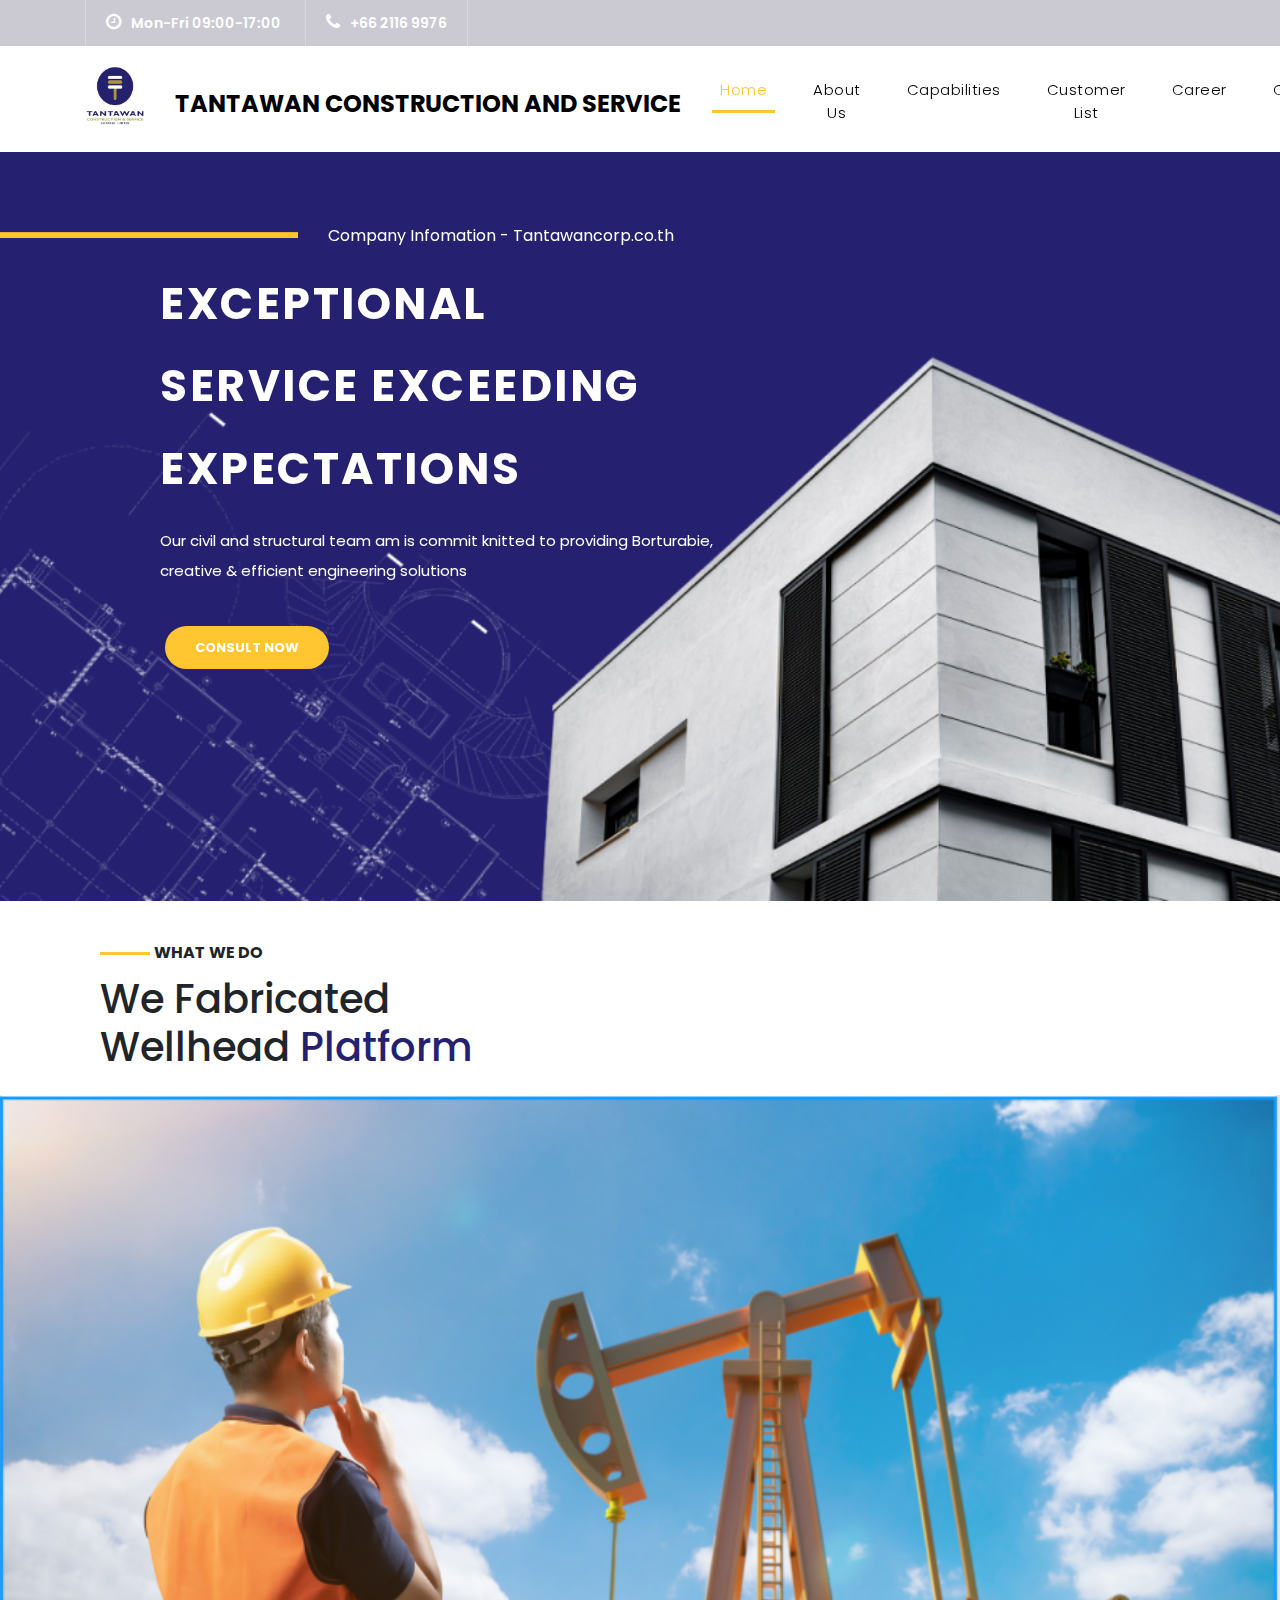
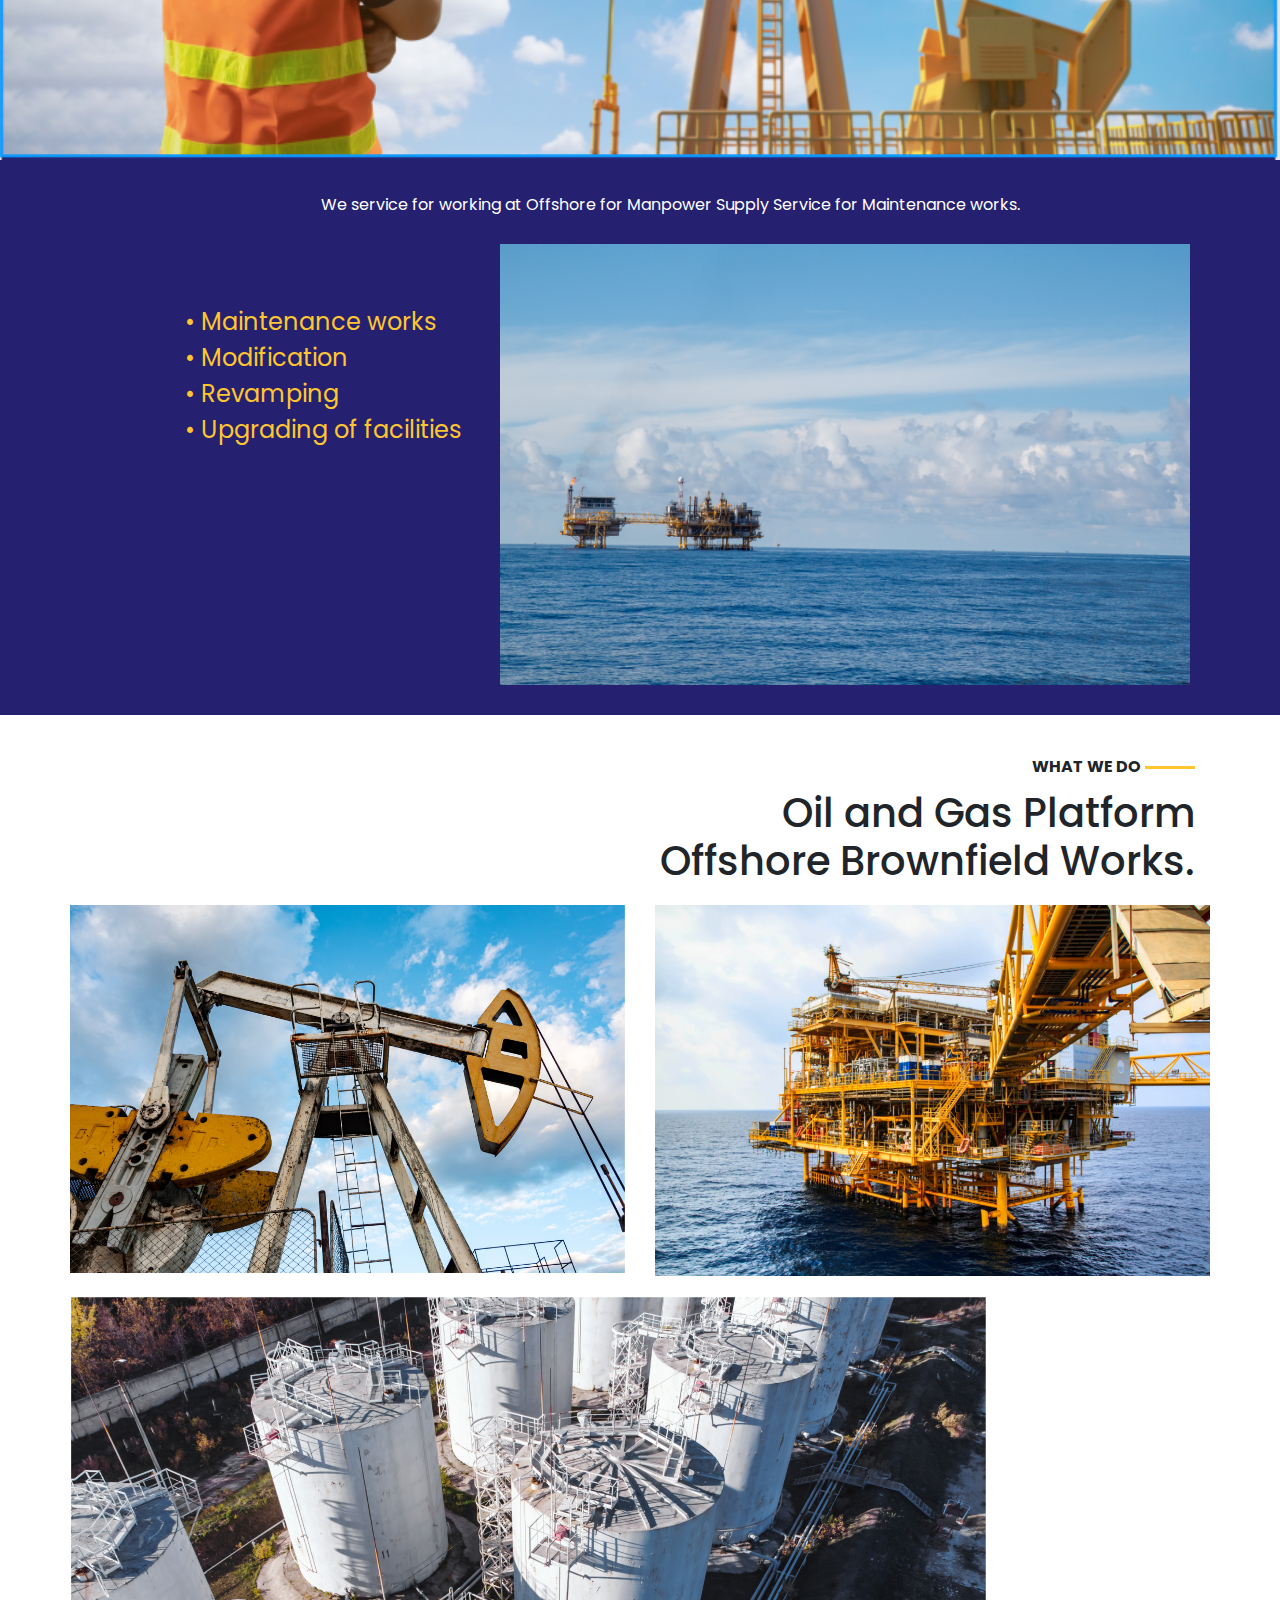
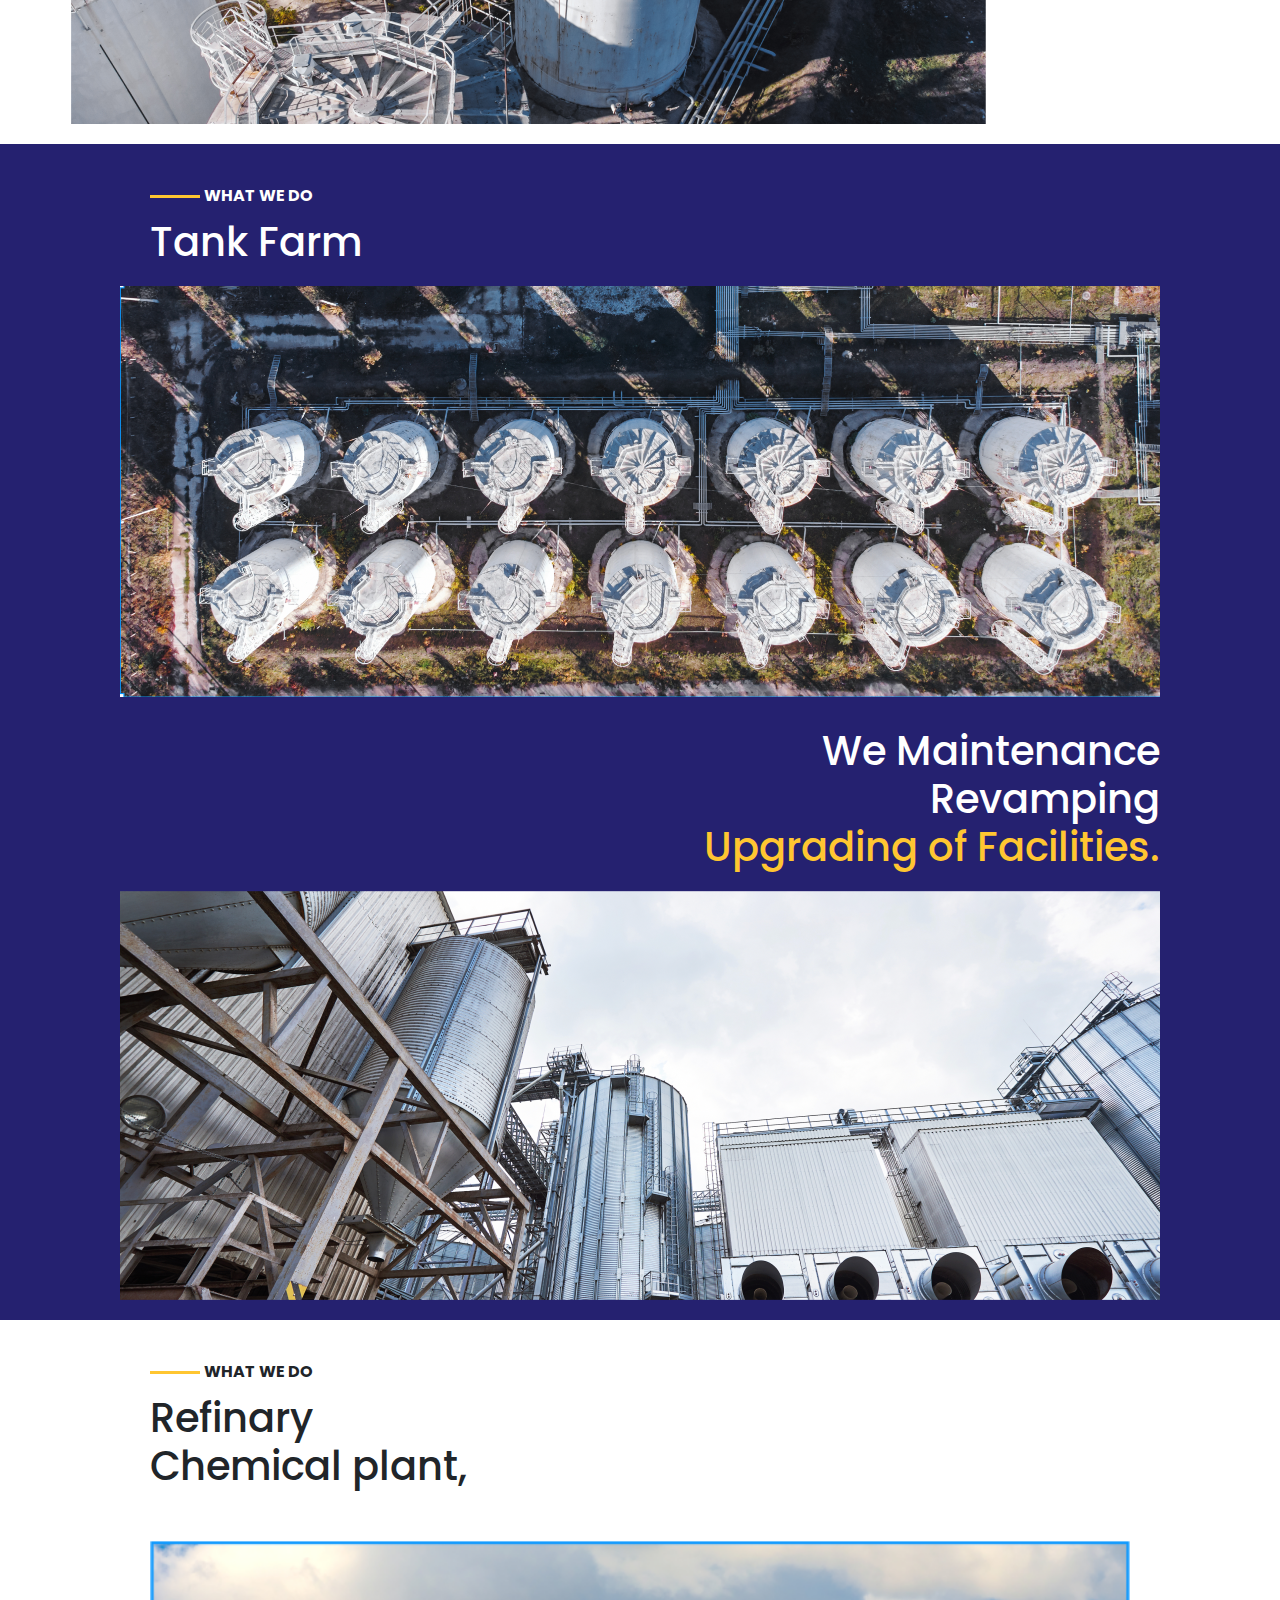
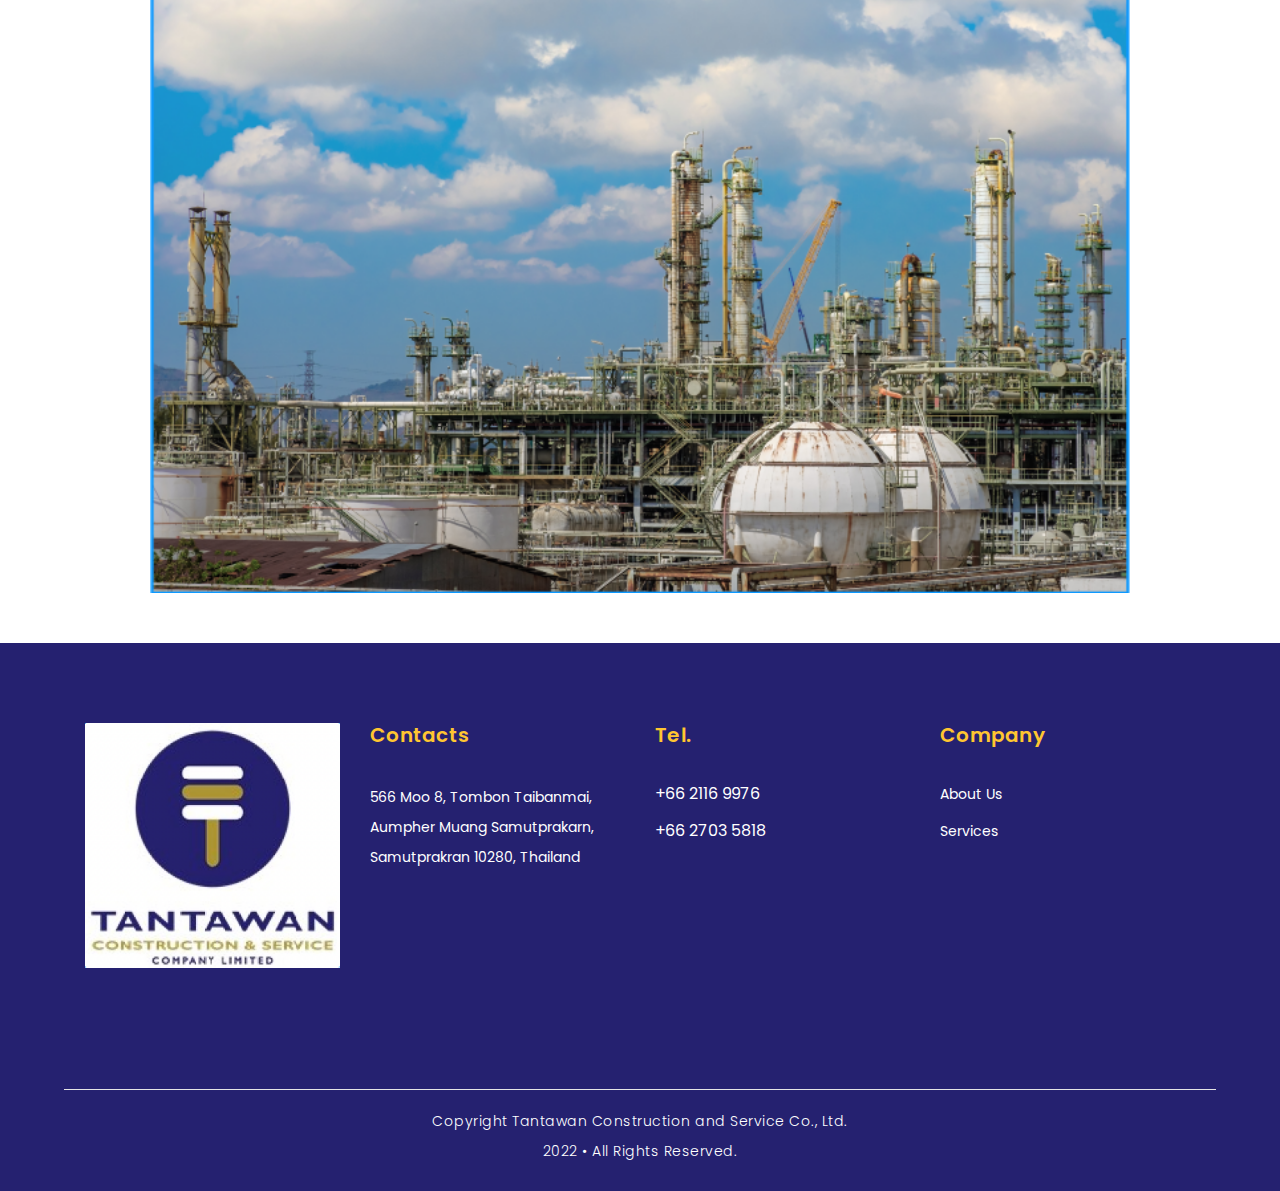
==== index.html @ fc8fdfb4 "edit logo style" ====
<!DOCTYPE html>
<html lang="en">

<head>

  <meta charset="utf-8">
  <meta name="viewport" content="width=device-width, initial-scale=1, shrink-to-fit=no">
  <meta name="description" content="">
  <meta name="author" content="TemplateMo">
  <link href="https://fonts.googleapis.com/css?family=Poppins:100,200,300,400,500,600,700,800,900&display=swap"
    rel="stylesheet">

  <title>Tantawan Construction and Service</title>

  <!-- Bootstrap core CSS -->
  <link href="vendor/bootstrap/css/bootstrap.min.css" rel="stylesheet">

  <!-- Additional CSS Files -->
  <link rel="stylesheet" href="assets/css/fontawesome.css">
  <link rel="stylesheet" href="assets/css/templatemo-finance-business.css">
  <link rel="stylesheet" href="assets/css/owl.css">
  <!--

Finance Business TemplateMo

https://templatemo.com/tm-545-finance-business

-->
</head>

<body>

  <!-- ***** Preloader Start ***** -->
  <div id="preloader">
    <div class="jumper">
      <div></div>
      <div></div>
      <div></div>
    </div>
  </div>
  <!-- ***** Preloader End ***** -->

  <!-- Header -->
  <div class="sub-header">
    <div class="container">
      <div class="row">
        <div class="col-md-8 col-xs-12">
          <ul class="left-info">
            <li><a href="#"><i class="fa fa-clock-o"></i>Mon-Fri 09:00-17:00</a></li>
            <li><a href="#"><i class="fa fa-phone"></i>+66 2116 9976</a></li>
          </ul>
        </div>
        <div class="col-md-4">
          <!-- <ul class="right-icons">
              <li><a href="#"><i class="fa fa-facebook"></i></a></li>
              <li><a href="#"><i class="fa fa-twitter"></i></a></li>
              <li><a href="#"><i class="fa fa-linkedin"></i></a></li>
              <li><a href="#"><i class="fa fa-behance"></i></a></li>
            </ul> -->
        </div>
      </div>
    </div>
  </div>

  <header class="" >
    <nav class="navbar navbar-expand-lg" style="background-color: #fff;">
      <div class="container" style="background-color: #fff;" >
        <a class="navbar-brand namehide" href="index.html" >
          <div >
            <h2>  <img src="assets/Pic/logoMenu.png" class="center-block" alt="" height="60px" width="60px" style="margin-right: 30px;margin-top: -20px;"><span class="namehide">Tantawan Construction and Service</span> </h2>
          </div> </a>
        <button class="navbar-toggler" type="button" data-toggle="collapse" data-target="#navbarResponsive"
          aria-controls="navbarResponsive" aria-expanded="false" aria-label="Toggle navigation">
          <span class="navbar-toggler-icon"></span>
        </button>
        <div class="collapse navbar-collapse" id="navbarResponsive" >
          <ul class="navbar-nav ml-auto">
            <li class="nav-item active">
              <a class="nav-link"  href="">Home
                <span class="sr-only">(current)</span>
              </a>
            </li>
            <li class="nav-item">
              <a class="nav-link" href="about.html">About Us</a>
            </li>
            <li class="nav-item">
              <a class="nav-link" href="Capabilities.html">Capabilities</a>
            </li>
            <li class="nav-item">
              <a class="nav-link" href="Customer List.html">Customer List</a>
            </li>
            <li class="nav-item">
              <a class="nav-link" href="Career.html">Career</a>
            </li>
            <li class="nav-item">
              <a class="nav-link" href="contact.html">Contact</a>
            </li>
          </ul>
        </div>
      </div>
    </nav>
  </header>

  <!-- Page Content -->
  <button onclick="topFunction()" id="myBtn" title="Go to top">Scroll Up</button>
  <!-- Banner Starts Here -->

  
  <div class="main-banner header-text addMargintop" id="top">
    <div class="Modern-Slider">
      <!-- Item -->
      <div class="item item-1">
        <div class="img-fill">
         <div class="row hrhide" style="margin-top: 170px;">
          
          <div class="col-md-3"> 
            <hr style="width:100%;height: 5px;background-color: #FFC631;">
            <!-- <img src="assets/Pic/dash.png">  -->
          </div>
          <div class="col-md-9" style="text-align: left;padding-top: 8px;">  <span style="color: #fff;text-align: left;">Company Infomation - Tantawancorp.co.th</span> </div>
          </div>
          <br>  
          <div class="text-content">
            
            <h4>Exceptional</h4>
            <h4>Service Exceeding</h4>
            <h4>Expectations</h4> 
            <p>Our civil and structural team am is commit knitted to providing Borturabie, creative & efficient
              engineering solutions</p>
            <a href="about.html" class="filled-button">CONSULT NOW</a>
          </div>
        </div>
      </div>
    </div>
  </div>
  <!-- Banner End Here -->
  <!-- start what we do1 -->
  <div class="row">
    <div class="container">
    <div class="col-md-12" style="text-align: left;padding-top: 40px; ">
      <img src="assets/Pic/dash.png" style="width: 50px;"> <span style="font-weight: bold;">WHAT WE DO</span>
    </div>
    <div class="col-md-12" style="padding-top: 10px;">
      <h1>We Fabricated</h1>
      <h1>Wellhead <span style="color:#252170;">Platform</span></h1>
    </div>
  </div>
  </div>
  
  <br>
  <div>
    <div>
      <img src="assets/Pic/Wellhead.png" alt="" style="width: 100%;">
    </div>
    <div class="row" style="background-color:#252170 ;" >
      <div class="container">
      <div class="col-md-12" style="margin:30px">
        <p style="color: #fff; font-size: medium; text-align: center;"> We service for working at Offshore for Manpower Supply Service for Maintenance works.</p>
        <br>
        <div class="row">
          <div class="col-md-4" style="padding-left: 70px; padding-top: 60px;">
            <ul class="menu-list" style="font-size:x-large; color: #FFC631;" >
              <li>• Maintenance works</li>
              <li>• Modification</li>
              <li>• Revamping</li>
              <li>• Upgrading of facilities</li>
            </ul>
          </div>
          <div class="col-md-8">
            <img src="assets/Pic/Wellhead2.png" style="width: 100%;padding-right: 20px;align-items: center;" alt="">
          </div>
        </div>
      </div>
      </div>  
    </div>
  </div>
  <!-- end what we do1 -->
  <!-- start what we do2 -->
  <div class="container">
  <div class="row">
    <div class="col-md-12" style="text-align: right;padding-top: 40px;">
      <span style="font-weight: bold;">WHAT WE DO</span> <img src="assets/Pic/dash.png" style="width: 50px;">
    </div>
    <div class="col-md-12" style="text-align: right;padding-top: 10px;">
      <h1>Oil and Gas Platform</h1>
      <h1>Offshore Brownfield Works.</h1>
    </div>
  </div>
<div class="row" >
 <div class="row" style="margin-top: 20px;" >
  <div class="col-md-6" >
    <img src="assets/Pic/offshore03.png" style="width: 100%;">
  </div>
  <div class="col-md-6">
    <img src="assets/Pic/offshore02.png" style="width: 100%;">
  </div>
 </div>
<div class="row"  style="margin-top:20px; margin-bottom: 20px;">
  <div class="col-md-12">
    <img src="assets/Pic/Offshore.png" style="width: 100%;">
  </div>
</div>
</div>
</div>
<!-- End what we do2 -->
<!-- start what we do3 -->
<div class="row" style="background-color:#252170 ;" >
<div class="container" style="background-color: #252170;width: 100%;">
  <div class="row" style="margin-left: 50px;">
    <div class="col-md-12" style="text-align: left;padding-top: 40px; ">
      <img src="assets/Pic/dash.png" style="width: 50px;"> <span style="font-weight: bold;color: #fff;">WHAT WE DO</span> 
    </div>
    <div class="col-md-12" style="padding-top: 10px;">
      <h1 style="color:#fff ;">Tank Farm</h1>
    </div>
  </div>
  <div class="row" style="margin:20px;">
    <div class="col-md-12" >
      <img src="assets/Pic/Tank02.png" style="width: 100%;">
    </div>  
   </div>
  <div class="col-md-12" style="text-align: right;padding-top: 10px;margin-left: -20px;">
    <h1 style="color: #fff;">We Maintenance</h1>
    <h1 style="color: #fff;">Revamping</h1>
    <h1 style="color: #FFC631;">Upgrading of Facilities.</h1>
  </div>
  <div class="row" style="margin:20px;">
    <div class="col-md-12" >
      <img src="assets/Pic/Tank.png" style="width: 100%;">

    </div>
   </div>
</div>
</div>
<!-- end what we do3 -->
<div class="container">
<div class="row" style="margin-left: 50px;">
  <div class="col-md-12" style="text-align: left;padding-top: 40px; ">
    <img src="assets/Pic/dash.png" style="width: 50px;"> <span style="font-weight: bold;">WHAT WE DO</span>
  </div>

  <div class="col-md-12" style="padding-top: 10px;">
    <h1>Refinary</h1>
    <h1>Chemical plant,</h1>
  </div>
</div>
<div class="row" style="margin: 50px;">
  <div class="col-md-12">
    <img src="assets/Pic/Refinary.png" alt="" style="width: 100%;">
  </div>
</div>
</div>
<!-- end what we do4 -->


  <!-- Footer Starts Here -->
  <footer>
    <div class="container">
      <div class="row">
        <div class="col-md-3 footer-item"  >
          <img class="Logosmall LogoBig" src="assets/Pic/Logo.png">
       </div>
        <div class="col-md-3 footer-item">
          <h4 style="color:#FFC631;">Contacts</h4>
          <p>566 Moo 8, Tombon Taibanmai,
            Aumpher Muang Samutprakarn,
            Samutprakran 10280, Thailand</p>

        </div>
        <div class="col-md-3 footer-item">
          <h4 style="color:#FFC631;">Tel.</h4>
          <ul class="menu-list">
            <li>+66 2116 9976</li>
            <li>+66 2703 5818</li>
          </ul>
        </div>
        <div class="col-md-3 footer-item">
          <h4 style="color:#FFC631;">Company</h4>
          <ul class="menu-list">
            <li><a href="about.html">About Us</a></li>
            <li><a href="Capabilities.html">Services</a></li>
          </ul>



        </div>
      </div>
    </div>
  </footer>
  <div class="sub-footer">
    <hr size="1" width="90%" color="#FFFFFF">
    <div class="container">
      <div class="row">
        <div class="col-md-12">


          <p>Copyright Tantawan Construction and Service Co., Ltd.</p>
          <p>2022 • All Rights Reserved. </p>

        </div>
      </div>
    </div>
  </div>

  <!-- Bootstrap core JavaScript -->
  <script src="vendor/jquery/jquery.min.js"></script>
  <script src="vendor/bootstrap/js/bootstrap.bundle.min.js"></script>

  <!-- Additional Scripts -->
  <script src="assets/js/custom.js"></script>
  <script src="assets/js/owl.js"></script>
  <script src="assets/js/slick.js"></script>
  <script src="assets/js/accordions.js"></script>

  <script language="text/Javascript">
    cleared[0] = cleared[1] = cleared[2] = 0; //set a cleared flag for each field
    function clearField(t) {                   //declaring the array outside of the
      if (!cleared[t.id]) {                      // function makes it static and global
        cleared[t.id] = 1;  // you could use true and false, but that's more typing
        t.value = '';         // with more chance of typos
        t.style.color = '#fff';
      }
    }
  </script>
<script>
  //Get the button
  var mybutton = document.getElementById("myBtn");
  
  // When the user scrolls down 20px from the top of the document, show the button
  window.onscroll = function() {scrollFunction()};
  
  function scrollFunction() {
    if (document.body.scrollTop > 20 || document.documentElement.scrollTop > 20) {
      mybutton.style.display = "block";
    } else {
      mybutton.style.display = "none";
    }
  }
  
  // When the user clicks on the button, scroll to the top of the document
  function topFunction() {
    document.body.scrollTop = 0;
    document.documentElement.scrollTop = 0;
  }
  </script>
</body>

</html>
---- assets/css/templatemo-finance-business.css ----
/* 

TemplateMo - Finance Business

https://templatemo.com/tm-545-finance-business

*/

body {
  font-family: 'Poppins', sans-serif;
  overflow-x: hidden;
  text-rendering: optimizeLegibility;
  -webkit-font-smoothing: antialiased;
  -moz-osx-font-smoothing: grayscale;
}
p {
	margin-bottom: 0px;
	font-size: 14px;
	color: #666666;
	line-height: 30px;
}
a {
	text-decoration: none!important;
}
ul {
	padding: 0;
	margin: 0;
	list-style: none;
}

h1,h2,h3,h4,h5,h6 {
	margin: 0px;
}

a.filled-button {
	background-color: #FFC631;
	color: #fff;
	font-size: 13px;
	text-transform: uppercase;
	font-weight: 700;
	padding: 12px 30px;
	border-radius: 30px;
	display: inline-block;
	transition: all 0.3s;
}

a.filled-button:hover {
	background-color: #fff;
	color: #FFC631;
}

a.border-button {
	background-color: transparent;
	color: #fff;
	border: 2px solid #fff;
	font-size: 13px;
	text-transform: uppercase;
	font-weight: 700;
	padding: 10px 28px;
	border-radius: 30px;
	display: inline-block;
	transition: all 0.3s;
}

a.border-button:hover {
	background-color: #fff;
	color: #FFC631;
}

.section-heading {
	text-align: center;
	margin-bottom: 80px;
}

.section-heading h2 {
	font-size: 36px;
	font-weight: 600;
	color: #1e1e1e;
}

.section-heading em {
	font-style: normal;
	color: #FFC631;
}

.section-heading span {
	display: block;
	margin-top: 15px;
	text-transform: uppercase;
	font-size: 15px;
	color: #666;
	letter-spacing: 1px;
}

#preloader {
  overflow: hidden;
  background: #FFC631;
  left: 0;
  right: 0;
  top: 0;
  bottom: 0;
  position: fixed;
  z-index: 9999999;
  color: #fff;
}

#preloader .jumper {
  left: 0;
  top: 0;
  right: 0;
  bottom: 0;
  display: block;
  position: absolute;
  margin: auto;
  width: 50px;
  height: 50px;
}

#preloader .jumper > div {
  background-color: #fff;
  width: 10px;
  height: 10px;
  border-radius: 100%;
  -webkit-animation-fill-mode: both;
  animation-fill-mode: both;
  position: absolute;
  opacity: 0;
  width: 50px;
  height: 50px;
  -webkit-animation: jumper 1s 0s linear infinite;
  animation: jumper 1s 0s linear infinite;
}

#preloader .jumper > div:nth-child(2) {
  -webkit-animation-delay: 0.33333s;
  animation-delay: 0.33333s;
}

#preloader .jumper > div:nth-child(3) {
  -webkit-animation-delay: 0.66666s;
  animation-delay: 0.66666s;
}

@-webkit-keyframes jumper {
  0% {
    opacity: 0;
    -webkit-transform: scale(0);
    transform: scale(0);
  }
  5% {
    opacity: 1;
  }
  100% {
    -webkit-transform: scale(1);
    transform: scale(1);
    opacity: 0;
  }
}

@keyframes jumper {
  0% {
    opacity: 0;
    -webkit-transform: scale(0);
    transform: scale(0);
  }
  5% {
    opacity: 1;
  }
  100% {
    opacity: 0;
  }
}

/* Sub Header Style */

.sub-header {
	background-color: #CBCAD2;
	height: 46px;
	line-height: 46px;
}

.sub-header ul li {
	display: inline-block;
}

.sub-header ul.left-info li {
	border-left: 1px solid rgba(250,250,250,0.3);
	padding: 0px 20px;
}

.sub-header ul.left-info li:last-child {
	border-right: 1px solid rgba(250,250,250,0.3);
}

.sub-header ul.left-info li i {
	margin-right: 10px;
	font-size: 18px;
}

.sub-header ul.left-info li a {
	color: #fff;
	font-size: 14px;
	font-weight: 600;
}

.sub-header ul.right-icons {
	float: right;
}

.sub-header ul.right-icons li {
	margin-right: -4px;
	width: 46px;
	display: inline-block;
	text-align: center;
	border-right: 1px solid rgba(250,250,250,0.3);
}

.sub-header ul.right-icons li:first-child {
	border-left: 1px solid rgba(250,250,250,0.3);
}

.sub-header ul.right-icons li a {
	color: #fff;
	transition: all 0.3s;
}

.sub-header ul.right-icons li a:hover {
	opacity: 0.75;
}

/* Item */

.inputclass{
	width: 100%;height: 40px;background-color: lightgray;border-radius: 10px;
}
.inputclassArea{
	width: 100%;height: 300px;background-color: lightgray;border-radius: 10px;
}

/* Header Style */
header {
	position: absolute;
	z-index: 99999;
	width: 100%;
	background-color: transparent!important;
	height: 80px;
	-webkit-transition: all 0.3s ease-in-out 0s;
    -moz-transition: all 0.3s ease-in-out 0s;
    -o-transition: all 0.3s ease-in-out 0s;
    transition: all 0.3s ease-in-out 0s;
}
header .navbar {
	padding: 20px 0px;
}
.background-header .navbar {
	padding: 10px 0px;
}
.background-header {
	top: 0;
	position: fixed;
	background-color: #fff!important;
	box-shadow: 0px 1px 10px rgba(0,0,0,0.1);
}
.background-header .navbar-brand h2 {
	color: #FFC631!important;
}
.background-header .navbar-nav a.nav-link {
	color: #1e1e1e!important;
}
.background-header .navbar-nav .nav-link:hover,
.background-header .navbar-nav .active>.nav-link,
.background-header .navbar-nav .nav-link.current,
.background-header .navbar-nav .nav-link.show,
.background-header .navbar-nav .show>.nav-link {
	color: #FFC631!important;
}
.navbar .navbar-brand {
	float: 	left;
	margin-top: 12px;
	outline: none;
}
.navbar .navbar-brand h2 {
	color: #000;
	text-transform: uppercase;
	font-size: 24px;
	font-weight: 700;
	-webkit-transition: all .3s ease 0s;
    -moz-transition: all .3s ease 0s;
    -o-transition: all .3s ease 0s;
    transition: all .3s ease 0s;
}
.navbar .navbar-brand h2 em {
	font-style: normal;
	font-size: 16px;
}
#navbarResponsive {
	z-index: 999;
}
.navbar-collapse {
	text-align: center;
}
.navbar .navbar-nav .nav-item {
	margin: 0px 15px;
}
.navbar .navbar-nav a.nav-link {
	text-transform: capitalize;
	font-size: 15px;
	font-weight: 300;
	letter-spacing: 0.5px;
	color: #000;
	transition: all 0.5s;
	margin-top: 5px;
}
.navbar .navbar-nav .nav-link:hover,
.navbar .navbar-nav .active>.nav-link,
.navbar .navbar-nav .nav-link.current,
.navbar .navbar-nav .nav-link.show,
.navbar .navbar-nav .show>.nav-link {
	color: #FFC631;
	border-bottom: 3px solid #FFC631;
}
.navbar .navbar-toggler-icon {
	background-image: none;
}
.navbar .navbar-toggler {
	border-color: #fff;
	background-color: #CBCAD2;	
	height: 36px;
	outline: none;
	border-radius: 0px;
	position: absolute;
	right: 30px;
	top: 20px;
}
.navbar .navbar-toggler-icon:after {
	content: '\f0c9';
	color: #000;
	font-size: 18px;
	line-height: 26px;
	font-family: 'FontAwesome';
}



/* Banner Style */

.img-fill{
  width: 100%;
  display: block;
  overflow: hidden;
  position: relative;
  text-align: center
}

.img-fill img {
  min-height: 100%;
  min-width: 100%;
  position: relative;
  display: inline-block;
  max-width: none;
}

*,
*:before,
*:after {
  -webkit-box-sizing: border-box;
  box-sizing: border-box;
  -webkit-font-smoothing: antialiased;
  -moz-osx-font-smoothing: grayscale;
}

.Grid1k {
  padding: 0 15px;
  max-width: 1200px;
  margin: auto;
}

.blocks-box,
.slick-slider {
  margin: 0;
  padding: 0!important;
}

.slick-slide {
  float: left;
  padding: 0;
}

.Modern-Slider .item .img-fill {
	background-size: cover;
	background-position: center center;
	background-repeat: no-repeat;
	height:95vh;
}

.Modern-Slider .item-1 .img-fill {
	background-image: url(../Pic/Exceptional.png);
}


.Modern-Slider .item-2 .img-fill {
	background-image: url(../images/slide_02.jpg);
}

.Modern-Slider .item-3 .img-fill {
	background-image: url(../images/slide_03.jpg);
}

.Modern-Slider .NextArrow{
  position:absolute;
  top:50%;
  right:30px;
  border:0 none;
  background-color: transparent;
  text-align:center;
  font-size: 36px;
  font-family: 'FontAwesome';
  color:#FFF;
  z-index:5;
  outline: none;
  cursor: pointer;
}

.Modern-Slider .NextArrow:before{
  content:'\f105';
}

.Modern-Slider .PrevArrow {
  position:absolute;
  top:50%;
  left:30px;
  border:0 none;
  background-color: transparent;
  text-align:center;
  font-size: 36px;
  font-family: 'FontAwesome';
  color:#FFF;
  z-index:5;
  outline: none;
  cursor: pointer;
}

.Modern-Slider .PrevArrow:before{
  content:'\f104';
}

ul.slick-dots {
  display: none!important;
}

.Modern-Slider .text-content {
	text-align: left;
  	width: 75%;
  	position: absolute;
  	top: 50%;
  	left: 50%;
  	transform: translate(-50%, -50%);
}

.Modern-Slider .item h6 {
  margin-bottom: 15px;
  font-size: 22px;
  text-transform: uppercase;
  font-weight: 700;
  letter-spacing: 1px;
  color:#FFC631;
  animation:fadeOutRight 1s both;
}

.Modern-Slider .item h4 {
  margin-bottom: 30px;
  text-transform: uppercase;
  font-size: 44px;
  font-weight: 700;
  letter-spacing: 2.5px;
  color:#FFF;
  overflow:hidden;
  animation:fadeOutLeft 1s both;
}

.Modern-Slider .item p {
	max-width: 570px;
	color: #fff;
	font-size: 15px;
	font-weight: 400;
	line-height: 30px;
	margin-bottom: 40px;
}

.Modern-Slider .item a {
  margin: 0 5px;
}

.Modern-Slider .item.slick-active h6{
  animation:fadeInDown 1s both 1s;
}

.Modern-Slider .item.slick-active h4{
  animation:fadeInLeft 1s both 1.5s;
}

.Modern-Slider .item.slick-active{
  animation:Slick-FastSwipeIn 1s both;
}

.Modern-Slider .buttons {
  position: relative;
}

.Modern-Slider {background:#000;}


/* ==== Slick Slider Css Ruls === */
.slick-slider{position:relative;display:block;-webkit-user-select:none;-moz-user-select:none;-ms-user-select:none;user-select:none;-webkit-touch-callout:none;-khtml-user-select:none;-ms-touch-action:pan-y;touch-action:pan-y;-webkit-tap-highlight-color:transparent}
.slick-list{position:relative;display:block;overflow:hidden;margin:0;padding:0}
.slick-list:focus{outline:none}.slick-list.dragging{cursor:hand}
.slick-slider .slick-track,.slick-slider .slick-list{-webkit-transform:translate3d(0,0,0);-ms-transform:translate3d(0,0,0);transform:translate3d(0,0,0)}
.slick-track{position:relative;top:0;left:0;display:block}
.slick-track:before,.slick-track:after{display:table;content:''}.slick-track:after{clear:both}
.slick-loading .slick-track{visibility:hidden}
.slick-slide{display:none;float:left /* If RTL Make This Right */ ;height:100%;min-height:1px}
.slick-slide.dragging img{pointer-events:none}
.slick-initialized .slick-slide{display:block}
.slick-loading .slick-slide{visibility:hidden}
.slick-vertical .slick-slide{display:block;height:auto;border:1px solid transparent}




/* Request Form */

.request-form {
	background-color: #FFC631;
	padding: 40px 0px;
	color: #fff;
}

.request-form h4 {
	font-size: 22px;
	font-weight: 600;
}

.request-form span {
	font-size: 15px;
	font-weight: 400;
	display: inline-block;
	margin-top: 10px;
}

.request-form a.border-button {
	margin-top: 12px;
	float: right;
}




/* Services */

.services {
	margin-top: 140px;
}

.service-item img {
	width: 100%;
	overflow: hidden;
}

.service-item .down-content {
	background-color: #f7f7f7;
	padding: 30px;
}

.service-item .down-content h4 {
	font-size: 20px;
	font-weight: 700;
	letter-spacing: 0.25px;
	margin-bottom: 15px;
}

.service-item .down-content p {
	margin-bottom: 20px;
}



/* Fun Facts */

.fun-facts {
	margin-top: 140px;
	background-image: url(../images/fun-facts-bg.jpg);
	background-position: center center;
	background-repeat: no-repeat;
	background-size: cover;
	background-attachment: fixed;
	padding: 140px 0px;
	color: #fff;
}

.fun-facts span {
	text-transform: uppercase;
	font-size: 15px;
	color: #fff;
	letter-spacing: 1px;
	margin-bottom: 10px;
	display: block;
}

.fun-facts h2 {
	font-size: 36px;
	font-weight: 600;
	margin-bottom: 35px;
}

.fun-facts em {
	font-style: normal;
	color: #FFC631;
}

.fun-facts p {
	color: #fff;
	margin-bottom: 40px;
}

.fun-facts .left-content {
	margin-right: 45px;
}

.count-area-content {
	text-align: center;
	background-color: rgba(250,250,250,0.1);
	padding: 25px 30px 35px 30px;
	margin: 15px 0px;
}

.count-digit {
    margin: 5px 0px;
    color: #FFC631;
    font-weight: 700;
    font-size: 36px;
}
.count-title {
    font-size: 20px;
    font-weight: 600;
    color: #fff;
    letter-spacing: 0.5px;
}



/* More Info */

.more-info {
	margin-top: 140px;
}

.more-info .left-image img {
	width: 100%;
	overflow: hidden;
}

.more-info .more-info-content {
	background-color: #f7f7f7;
}

.about-info .more-info-content {
	background-color: transparent;
}

.about-info .right-content {
	padding: 0px!important;
	margin-right: 30px;
}

.more-info .right-content {
	padding: 45px 45px 45px 30px;
}

.more-info .right-content span {
	text-transform: uppercase;
	font-size: 15px;
	color: #666;
	letter-spacing: 1px;
	margin-bottom: 10px;
	display: block;
}

.more-info .right-content h2 {
	font-size: 36px;
	font-weight: 600;
	margin-bottom: 35px;
}

.more-info .right-content em {
	font-style: normal;
	color: #FFC631;
}

.more-info .right-content p {
	margin-bottom: 30px;
}


/* Testimonials Style */

.about-testimonials {
	margin-top: 0px!important;
}

.testimonials {
	margin-top: 140px;
	background-color: #f7f7f7;
	padding: 140px 0px;
}
.testimonial-item .inner-content {
	text-align: center;
	background-color: #fff;	
	padding: 30px;
	border-radius: 5px;
}
.testimonial-item p {
	font-size: 14px;
	font-weight: 400;
}
.testimonial-item h4 {
	font-size: 19px;
	font-weight: 700;
	color: #1e1e1e;
	letter-spacing: 0.5px;
	margin-bottom: 0px;
}
.testimonial-item span {
	display: inline-block;
	margin-top: 8px;
	font-weight: 600;
	font-size: 14px;
	color: #FFC631;
}
.testimonial-item img {
	max-width: 60px;
	border-radius: 50%;
	margin: 25px auto 0px auto;
}




/* Call Back Style */

.callback-services {
	border-top: 1px solid #eee;
	padding-top: 140px;
}

.contact-us {
	background-color: #f7f7f7;
	padding: 140px 0px;
}

.contact-us .contact-form {
	background-color: transparent!important;
	padding: 0!important;
}

.callback-form {
	margin-top: 140px;
}

.callback-form .contact-form {
	background-color: #FFC631;
	padding: 60px;
	border-radius: 5px;
	text-align: center;
}

.callback-form .contact-form input {
	border-radius: 20px;
	height: 40px;
	line-height: 40px;
	display: inline-block;
	padding: 0px 15px;
	color: #6a6a6a;
	font-size: 13px;
	text-transform: none;
	box-shadow: none;
	border: none;
	margin-bottom: 35px;
}

.callback-form .contact-form input:focus {
	outline: none;
	box-shadow: none;
	border: none;
}

.callback-form .contact-form textarea {
	border-radius: 20px;
	height: 120px;
	max-height: 200px;
	min-height: 120px;
	display: inline-block;
	padding: 15px;
	color: #6a6a6a;
	font-size: 13px;
	text-transform: none;
	box-shadow: none;
	border: none;
	margin-bottom: 35px;
}

.callback-form .contact-form textarea:focus {
	outline: none;
	box-shadow: none;
	border: none;
}

.callback-form .contact-form ::-webkit-input-placeholder { /* Edge */
  color: #aaa;
}
.callback-form .contact-form :-ms-input-placeholder { /* Internet Explorer 10-11 */
  color: #aaa;
}
.callback-form .contact-form ::placeholder {
  color: #aaa;
}

.callback-form .contact-form button.border-button {
	background-color: transparent;
	color: #fff;
	border: 2px solid #fff;
	font-size: 13px;
	text-transform: uppercase;
	font-weight: 700;
	padding: 10px 28px;
	border-radius: 30px;
	display: inline-block;
	transition: all 0.3s;
	outline: none;
	box-shadow: none;
	text-shadow: none;
	cursor: pointer;
}

.callback-form .contact-form button.border-button:hover {
	background-color: #fff;
	color: #FFC631;
}

.contact-us .contact-form button.filled-button {
	background-color: #FFC631;
	color: #fff;
	border: none;
	font-size: 13px;
	text-transform: uppercase;
	font-weight: 700;
	padding: 12px 30px;
	border-radius: 30px;
	display: inline-block;
	transition: all 0.3s;
	outline: none;
	box-shadow: none;
	text-shadow: none;
	cursor: pointer;
}

.contact-us .contact-form button.filled-button:hover {
	background-color: #fff;
	color: #FFC631;
}



/* Partners Style */

.contact-partners {
	margin-top: -8px!important;
}

.partners {
	margin-top: 140px;
	background-color: #f7f7f7;
	padding: 60px 0px;
}

.partners .owl-item {
	text-align: center;
	cursor: pointer;
}

.partners .partner-item img {
	max-width: 156px;
	margin: auto;
}



/* Footer Style */

footer {
	background-color: #252170;
	padding: 80px 0px;
	color: #fff;
}

footer h4 {
	color: #fff;
	font-size: 20px;
	font-weight: 600;
	letter-spacing: 0.25px;
	margin-bottom: 35px;
}
footer p {
	color: #fff;
}

footer ul.social-icons {
	margin-top: 25px;
}

footer ul.social-icons li {
	display: inline-block;
	margin-right: 5px;
}

footer ul.social-icons li:last-child {
	margin-right: 0px;
}

footer ul.social-icons li a {
	width: 34px;
	height: 34px;
	display: inline-block;
	line-height: 34px;
	text-align: center;
	background-color: #fff;
	color: #232323;
	border-radius: 50%;
	transition: all 0.3s;
}

footer ul.social-icons li a:hover {
	background-color: #FFC631;
}

footer ul.menu-list li {
	margin-bottom: 13px;
}

footer ul.menu-list li:last-child {
	margin-bottom: 0px;
}

footer ul.menu-list li a {
	font-size: 14px;
	color: #fff;
	transition: all 0.3s;
}

footer ul.menu-list li a:hover {
	color: #FFC631;
}

footer .contact-form input {
	border-radius: 20px;
	height: 40px;
	line-height: 40px;
	display: inline-block;
	padding: 0px 15px;
	color: #aaa!important;
	background-color: #343434;
	font-size: 13px;
	text-transform: none;
	box-shadow: none;
	border: none;
	margin-bottom: 15px;
}

footer .contact-form input:focus {
	outline: none;
	box-shadow: none;
	border: none;
	background-color: #343434;
}

footer .contact-form textarea {
	border-radius: 20px;
	height: 120px;
	max-height: 200px;
	min-height: 120px;
	display: inline-block;
	padding: 15px;
	color: #aaa!important;
	background-color: #343434;
	font-size: 13px;
	text-transform: none;
	box-shadow: none;
	border: none;
	margin-bottom: 15px;
}

footer .contact-form textarea:focus {
	outline: none;
	box-shadow: none;
	border: none;
	background-color: #343434;
}

footer .contact-form ::-webkit-input-placeholder { /* Edge */
  color: #aaa;
}
footer .contact-form :-ms-input-placeholder { /* Internet Explorer 10-11 */
  color: #aaa;
}
footer .contact-form ::placeholder {
  color: #aaa;
}

footer .contact-form button.filled-button {
	background-color: transparent;
	color: #fff;
	background-color: #FFC631;
	border: none;
	font-size: 13px;
	text-transform: uppercase;
	font-weight: 700;
	padding: 12px 30px;
	border-radius: 30px;
	display: inline-block;
	transition: all 0.3s;
	outline: none;
	box-shadow: none;
	text-shadow: none;
	cursor: pointer;
}

footer .contact-form button.filled-button:hover {
	background-color: #fff;
	color: #FFC631;
}



/* Sub-footer Style */

.sub-footer {
	background-color: #252170;
	text-align: center;
	padding: 25px 0px;
}

.sub-footer p {
	color: #fff;
	font-weight: 300;
	letter-spacing: 0.5px;
}

.sub-footer a {
	color: #fff;
}


.page-heading {
	text-align: center;
	background-image: url(../images/page-heading-bg.jpg);
	background-position: center center;
	background-repeat: no-repeat;
	background-size: cover;
	padding: 230px 0px 150px 0px;
	color: #fff;
}

.page-heading h1 {
	text-transform: capitalize;
	font-size: 36px;
	font-weight: 700;
	letter-spacing: 2px;
	margin-bottom: 18px;
}

.page-heading span {
	font-size: 15px;
	text-transform: uppercase;
	letter-spacing: 1px;
	color: #fff;
	display: block;
}


/* team */

.team {
	background-color: #f7f7f7;
	margin-top: 140px;
	margin-bottom: -140px;
	padding: 120px 0px;
}

.team-item img {
	width: 100%;
	overflow: hidden;
}

.team-item .down-content {
	background-color: #fff;
	padding: 30px;
}

.team-item .down-content h4 {
	font-size: 20px;
	font-weight: 700;
	letter-spacing: 0.25px;
	margin-bottom: 10px;
}

.team-item .down-content span {
	color: #FFC631;
	font-weight: 600;
	font-size: 14px;
	display: block;
	margin-bottom: 15px;
}

.team-item .down-content p {
	margin-bottom: 20px;
}


/* Single Service */

.single-services {
	margin-top: 140px;
}

#tabs ul {
  margin: 0;
  padding: 0;
}
#tabs ul li {
  margin-bottom: 10px;
  display: inline-block;
  width: 100%;
}
#tabs ul li:last-child {
  margin-bottom: 0px;
}
#tabs ul li a {
	text-transform: capitalize;
	width: 100%;
	padding: 30px 30px;
	display: inline-block;
	background-color: #FFC631;
  	font-size: 20px;
  	color: #121212;
  	letter-spacing: 0.5px;
  	font-weight: 700;
  	transition: all 0.3s;
}
#tabs ul li a i {
	float: right;
	margin-top: 5px;
}
#tabs ul .ui-tabs-active span {
  background: #faf5b2;
  border: #faf5b2;
  line-height: 90px;
  border-bottom: none;
}
#tabs ul .ui-tabs-active a {
  color: #fff;
}
#tabs ul .ui-tabs-active span {
  color: #1e1e1e;
}
.tabs-content {
	margin-left: 30px;
  text-align: left;
  display: inline-block;
  transition: all 0.3s;
}
.tabs-content img {
	max-width: 100%;
	overflow: hidden;
}
.tabs-content h4 {
	font-size: 20px;
	font-weight: 700;
	letter-spacing: 0.25px;
	margin-bottom: 15px;
	margin-top: 30px;
}
.tabs-content p {
  font-size: 14px;
  color: #7a7a7a;
  margin-bottom: 0px;
}



/* Contact Information */

.contact-information {
	margin-top: 140px;
}

.contact-information .contact-item {
	padding: 60px 30px;
	background-color: #f7f7f7;
	text-align: center;
}

.contact-information .contact-item i {
	color: #FFC631;
	font-size: 48px;
	margin-bottom: 40px;
}

.contact-information .contact-item h4 {
	font-size: 20px;
	font-weight: 700;
	letter-spacing: 0.25px;
	margin-bottom: 15px;
}

.contact-information .contact-item p {
	margin-bottom: 20px;
}

.contact-information .contact-item a {
	font-weight: 600;
	color: #FFC631;
	font-size: 15px;
}




/* Responsive Style */
@media (max-width: 768px) {
	.sub-header {
		display: none;
	}
	.Modern-Slider .item h6 {
	  margin-bottom: 15px;
	  font-size: 18px;
	}
	.Modern-Slider .item h4 {
	  margin-bottom: 25px;
	  font-size: 28px;
	  line-height: 36px;
	  letter-spacing: 1px;
	}
	.Modern-Slider .item p {
		max-width: 570px;
		line-height: 25px;
		margin-bottom: 30px;
	}
	.Modern-Slider .NextArrow{
	  right:5px;
	}
	.Modern-Slider .PrevArrow {
	  left:5px;
	}
	.request-form {
		text-align: center;
	}
	.request-form a.border-button {
		float: none;
		margin-top: 30px;
	}
	.services .service-item {
		margin-bottom: 30px;
	}
	.fun-facts .left-content {
		margin-right: 0px;
		margin-bottom: 30px;
	}
	.more-info .right-content  {
		padding: 30px;
	}
	footer {
		padding: 80px 0px 20px 0px;
	}
	footer .footer-item {
		border-bottom: 1px solid #343434;
		margin-bottom: 30px;
		padding-bottom: 30px;
	}
	footer .last-item {
		border-bottom: none;
	}
	.about-info .right-content {
		margin-right: 0px;
		margin-bottom: 30px;
	}
	.team .team-item {
		margin-bottom: 30px;
	}
	.tabs-content {
		margin-left: 0px;
		margin-top: 30px;
	}
	.contact-item {
		margin-bottom: 30px;
	}
}

@media (max-width: 992px) {
	.navbar .navbar-brand {
		position: absolute;
		left: 30px;
		top: 10px;
	}
	.navbar .navbar-brand {
		width: auto;
	}
	.navbar:after {
		display: none;
	}
	#navbarResponsive {
	    z-index: 99999;
	    position: absolute;
	    top: 80px;
	    left: 0;
	    width: 100%;
	    text-align: center;
	    background-color: #fff;
	    box-shadow: 0px 10px 10px rgba(0,0,0,0.1);
	}
	.navbar .navbar-nav .nav-item {
		border-bottom: 1px solid #eee;
	}
	.navbar .navbar-nav .nav-item:last-child {
		border-bottom: none;
	}
	.navbar .navbar-nav a.nav-link {
		padding: 15px 0px;
		color: #1e1e1e!important;
	}
	.navbar .navbar-nav .nav-link:hover,
	.navbar .navbar-nav .active>.nav-link,
	.navbar .navbar-nav .nav-link.current,
	.navbar .navbar-nav .nav-link.show,
	.navbar .navbar-nav .show>.nav-link {
		color: #FFC631!important;
		border-bottom: none!important;
	}
}
@media screen and (max-width:800px),(max-height:800px){
	.hrhide {
	 display: none;
	}
}
@media screen and (max-width:800px),(max-height:800px){
	.namehide {
	font-size: small;
	}
}
@media screen and (max-width:800px),(max-height:800px){
	.addMargintop {
	margin-top: 40px;
	}
}
@media screen and (min-width:800px),(min-height:800px){
	.LogoBig {
	
	width: 100%;
	}
}
@media screen and (max-width:800px),(max-height:800px){
	.Logosmall {
	height: 80px;
	width: 80px;
	}
}
@media screen and (max-width:800px),(max-height:800px){
	.textalign {
		padding-left: 60px;
	}
}
/* Style the tab */
.tab {
	overflow: hidden;
	
	background-color: #f1f1f1;
  }
  
  /* Style the buttons inside the tab */
  .tab button {
	background-color: inherit;
	float: left;
	border: none;
	outline: none;
	cursor: pointer;
	
  }
  
  /* Change background color of buttons on hover */
  .tab button:hover {
	background-color: #ddd;
  }
  
  /* Create an active/current tablink class */
  .tab button.active {
	background-color: #ccc;
  }
  
  /* Style the tab content */
  .tabcontent {
	display: none;
	
	border-top: none;
  }

  .hiddenTab {
	display: none;
	
	border-top: none;
  }

  
#myBtn {
    display: none;
    position: fixed;
    bottom: 20px;
    right: 30px;
    z-index: 99;
    font-size: 18px;
    border: none;
    outline: none;
    background-color: #252170;
    color: white;
    cursor: pointer;
    padding: 15px;
    border-radius: 4px;
  }
  
  #myBtn:hover {
    background-color: #555;
  }
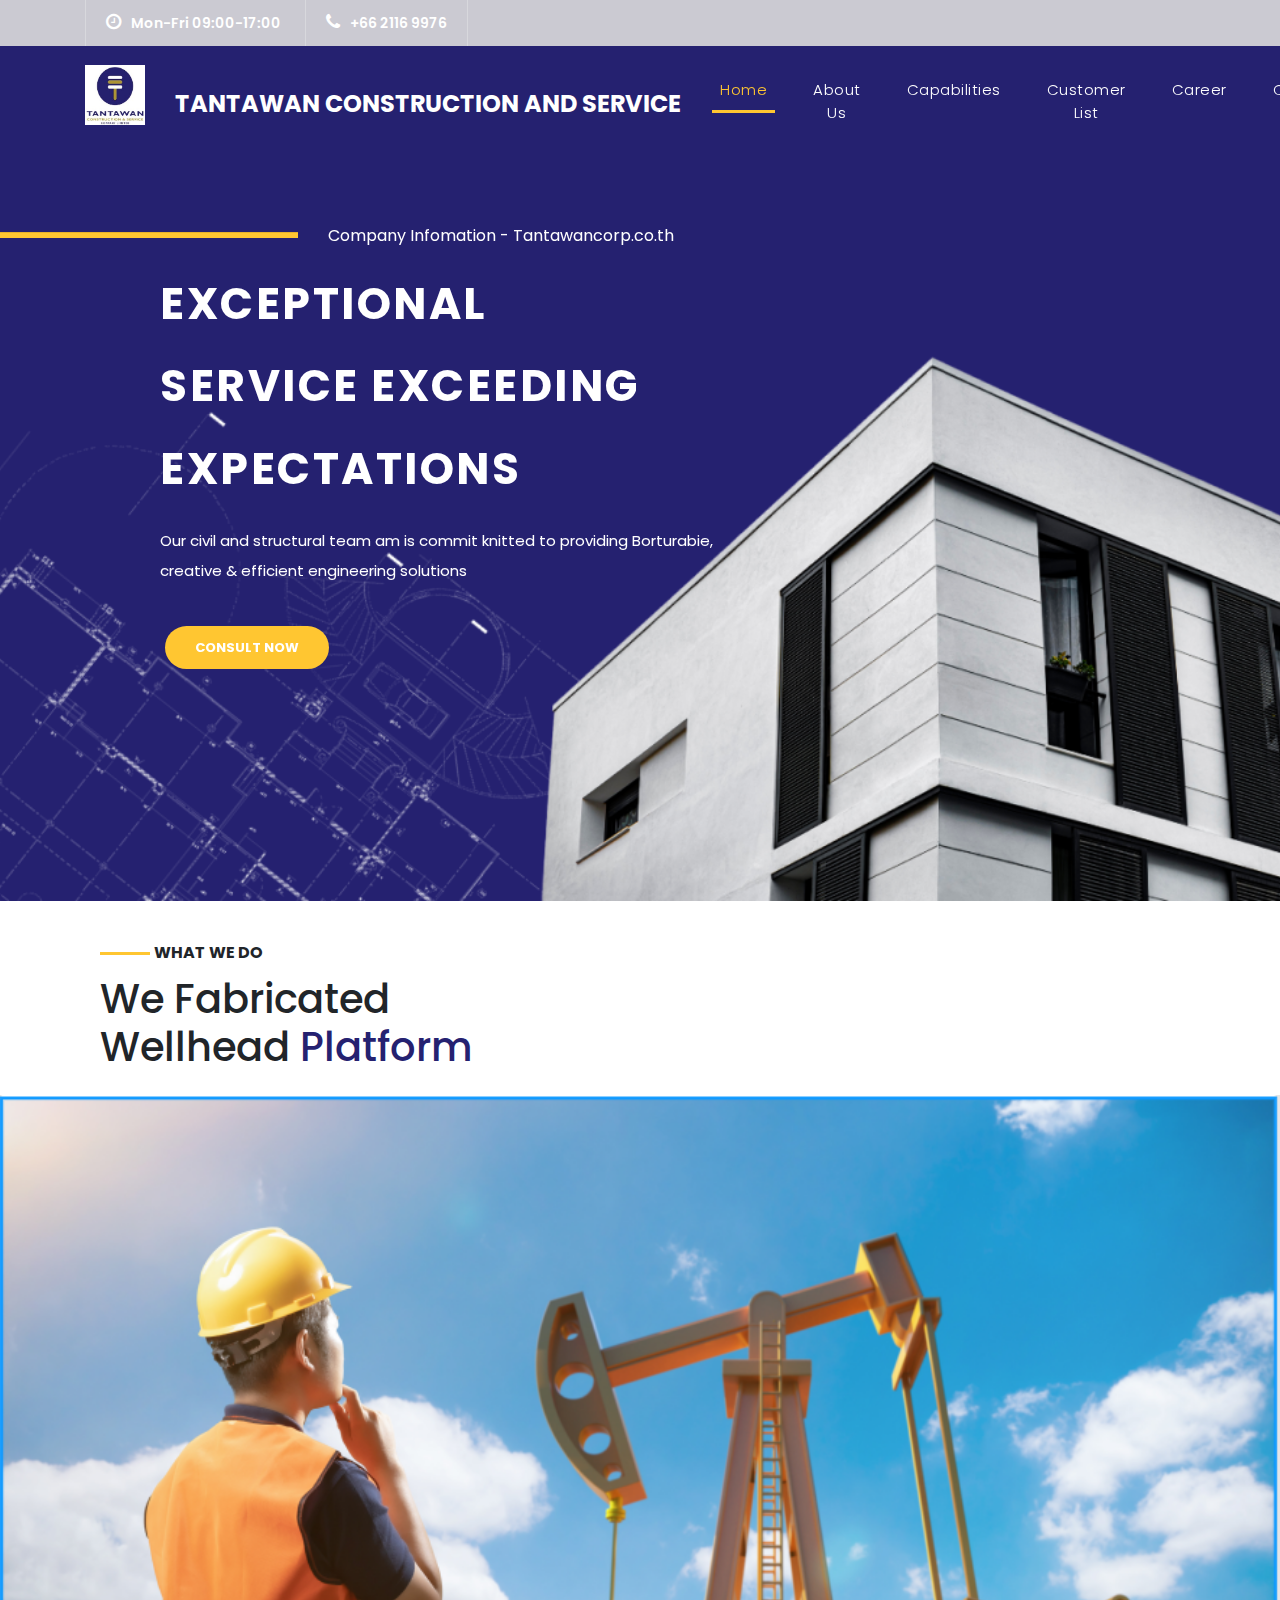
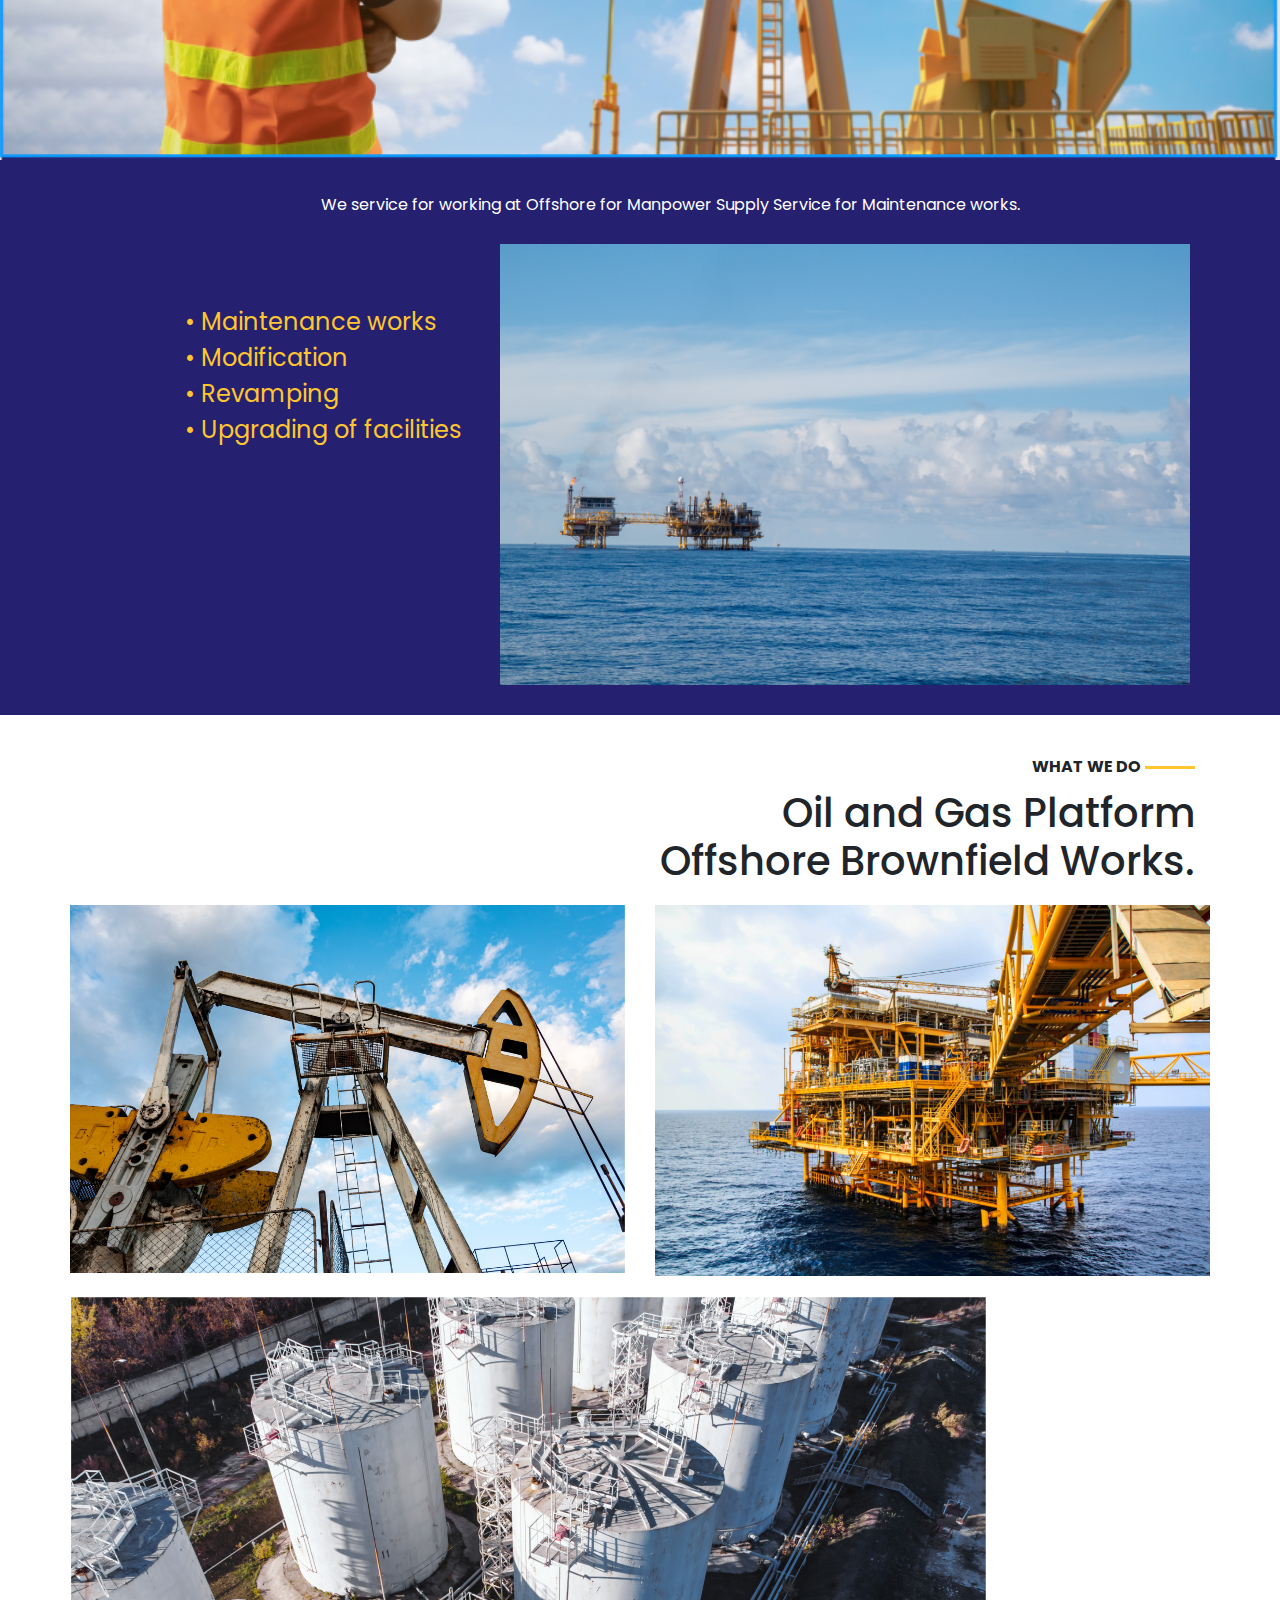
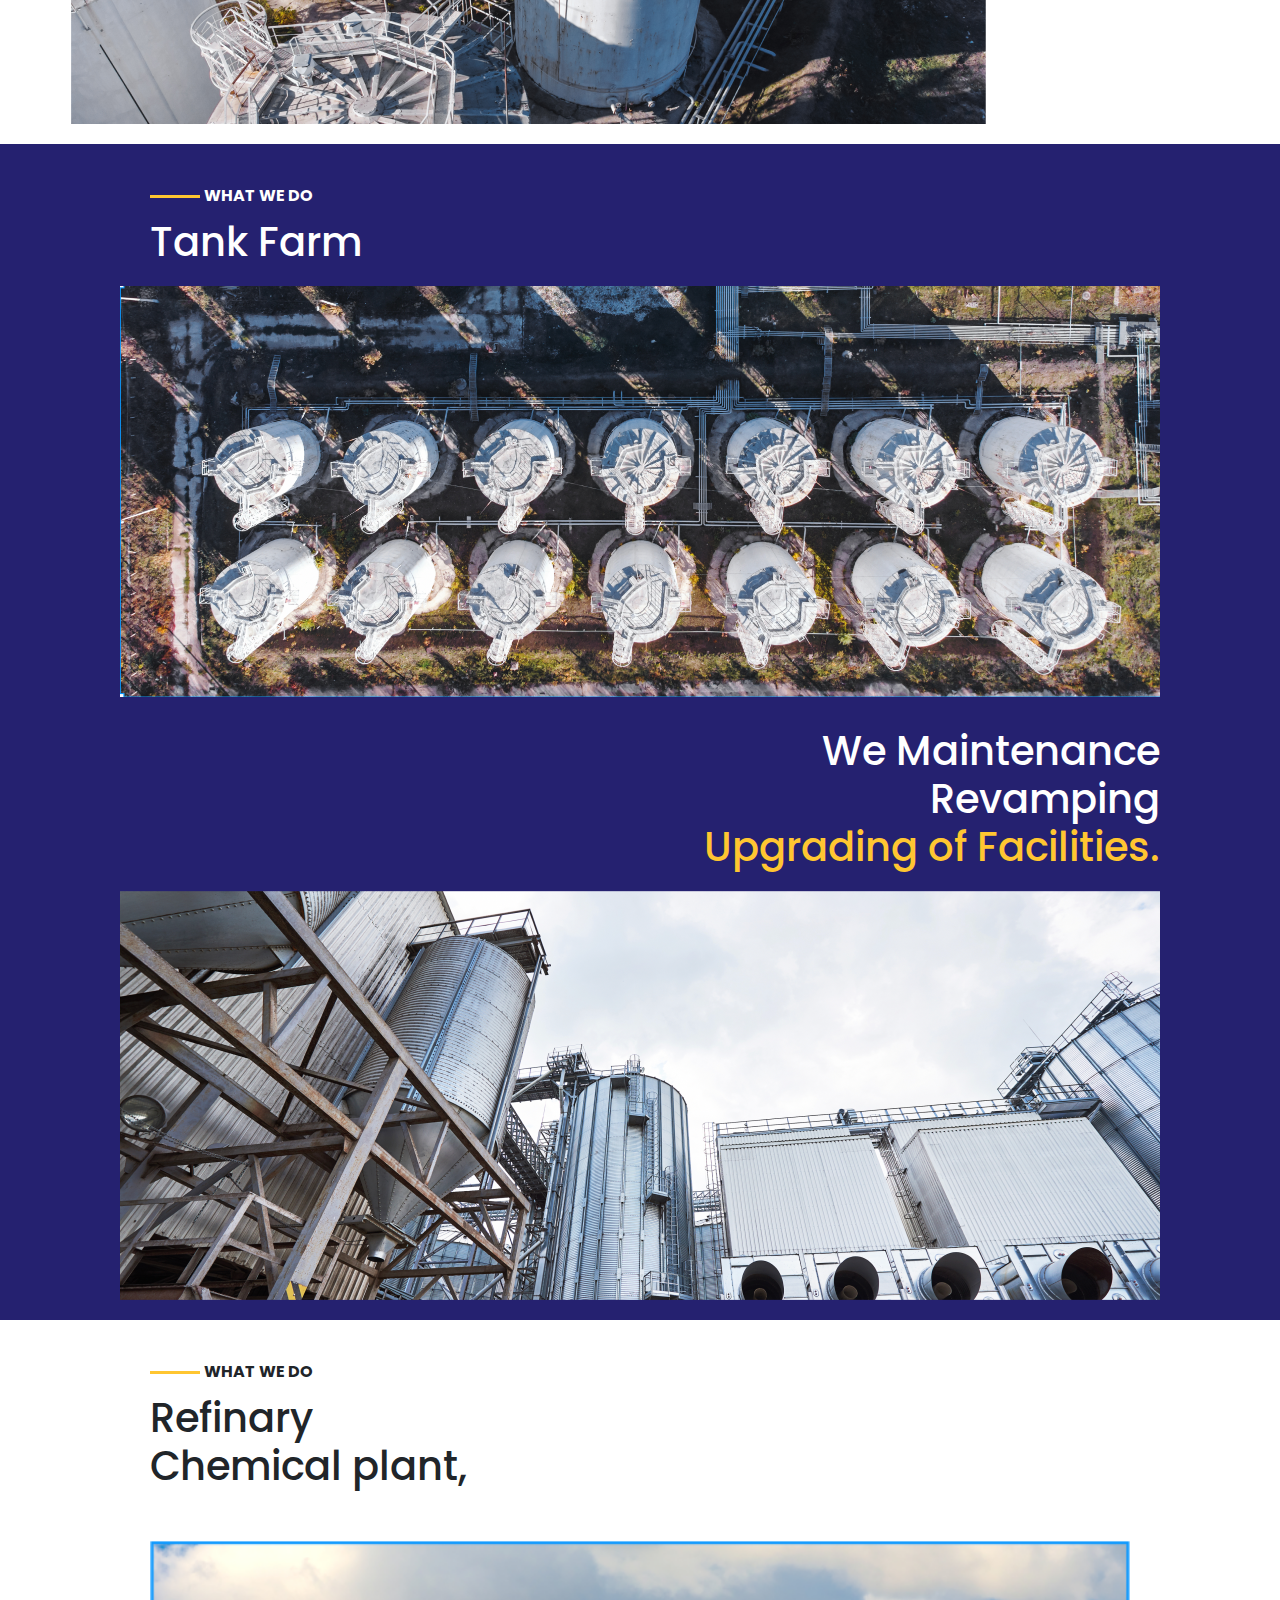
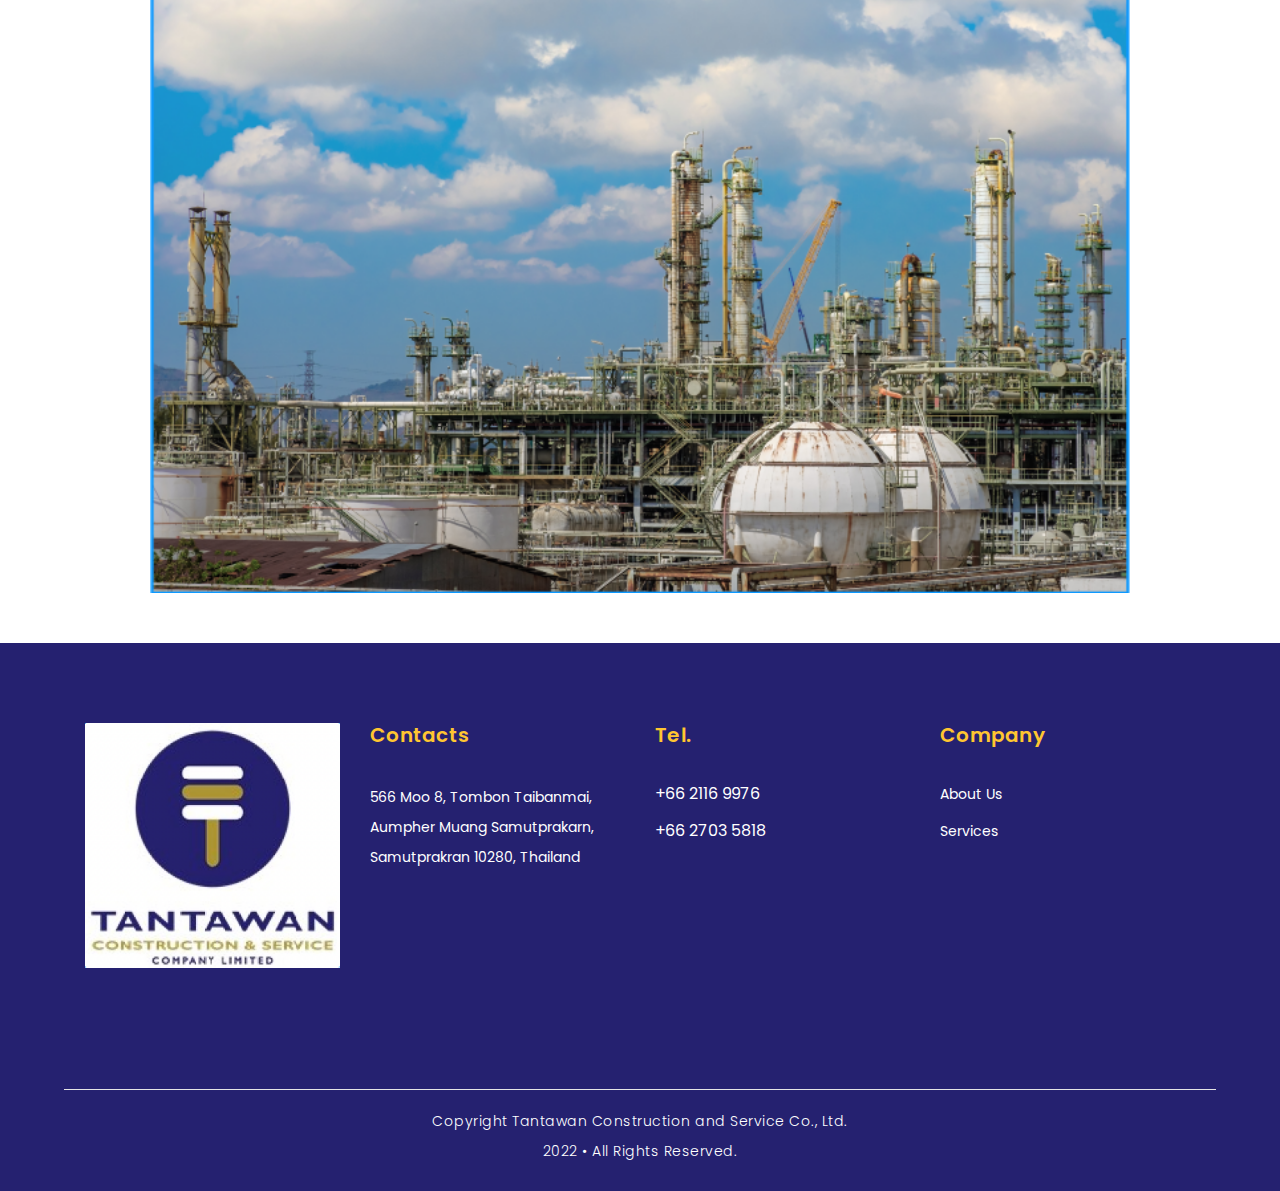
==== commit 97aec87c: "edit index nav bar" ====
--- a/index.html
+++ b/index.html
@@ -63,11 +63,11 @@
   </div>
 
   <header class="" >
-    <nav class="navbar navbar-expand-lg" style="background-color: #fff;">
-      <div class="container" style="background-color: #fff;" >
+    <nav class="navbar navbar-expand-lg" style="background-color: #252170;">
+      <div class="container" style="background-color: #252170;" >
         <a class="navbar-brand namehide" href="index.html" >
           <div >
-            <h2>  <img src="assets/Pic/logoMenu.png" class="center-block" alt="" height="60px" width="60px" style="margin-right: 30px;margin-top: -20px;"><span class="namehide">Tantawan Construction and Service</span> </h2>
+            <h2>  <img src="assets/Pic/logoMenu.png" class="center-block" alt="" height="60px" width="60px" style="margin-right: 30px;margin-top: -20px;"><span class="namehide" style="color: #fff;" >Tantawan Construction and Service</span> </h2>
           </div> </a>
         <button class="navbar-toggler" type="button" data-toggle="collapse" data-target="#navbarResponsive"
           aria-controls="navbarResponsive" aria-expanded="false" aria-label="Toggle navigation">
@@ -81,19 +81,19 @@
               </a>
             </li>
             <li class="nav-item">
-              <a class="nav-link" href="about.html">About Us</a>
-            </li>
-            <li class="nav-item">
-              <a class="nav-link" href="Capabilities.html">Capabilities</a>
-            </li>
-            <li class="nav-item">
-              <a class="nav-link" href="Customer List.html">Customer List</a>
-            </li>
-            <li class="nav-item">
-              <a class="nav-link" href="Career.html">Career</a>
-            </li>
-            <li class="nav-item">
-              <a class="nav-link" href="contact.html">Contact</a>
+              <a class="nav-link" style="color: #fff;" href="about.html">About Us</a>
+            </li>
+            <li class="nav-item">
+              <a class="nav-link" style="color: #fff;" href="Capabilities.html">Capabilities</a>
+            </li>
+            <li class="nav-item">
+              <a class="nav-link" style="color: #fff;" href="Customer List.html">Customer List</a>
+            </li>
+            <li class="nav-item">
+              <a class="nav-link" style="color: #fff;" href="Career.html">Career</a>
+            </li>
+            <li class="nav-item">
+              <a class="nav-link" style="color: #fff;" href="contact.html">Contact</a>
             </li>
           </ul>
         </div>
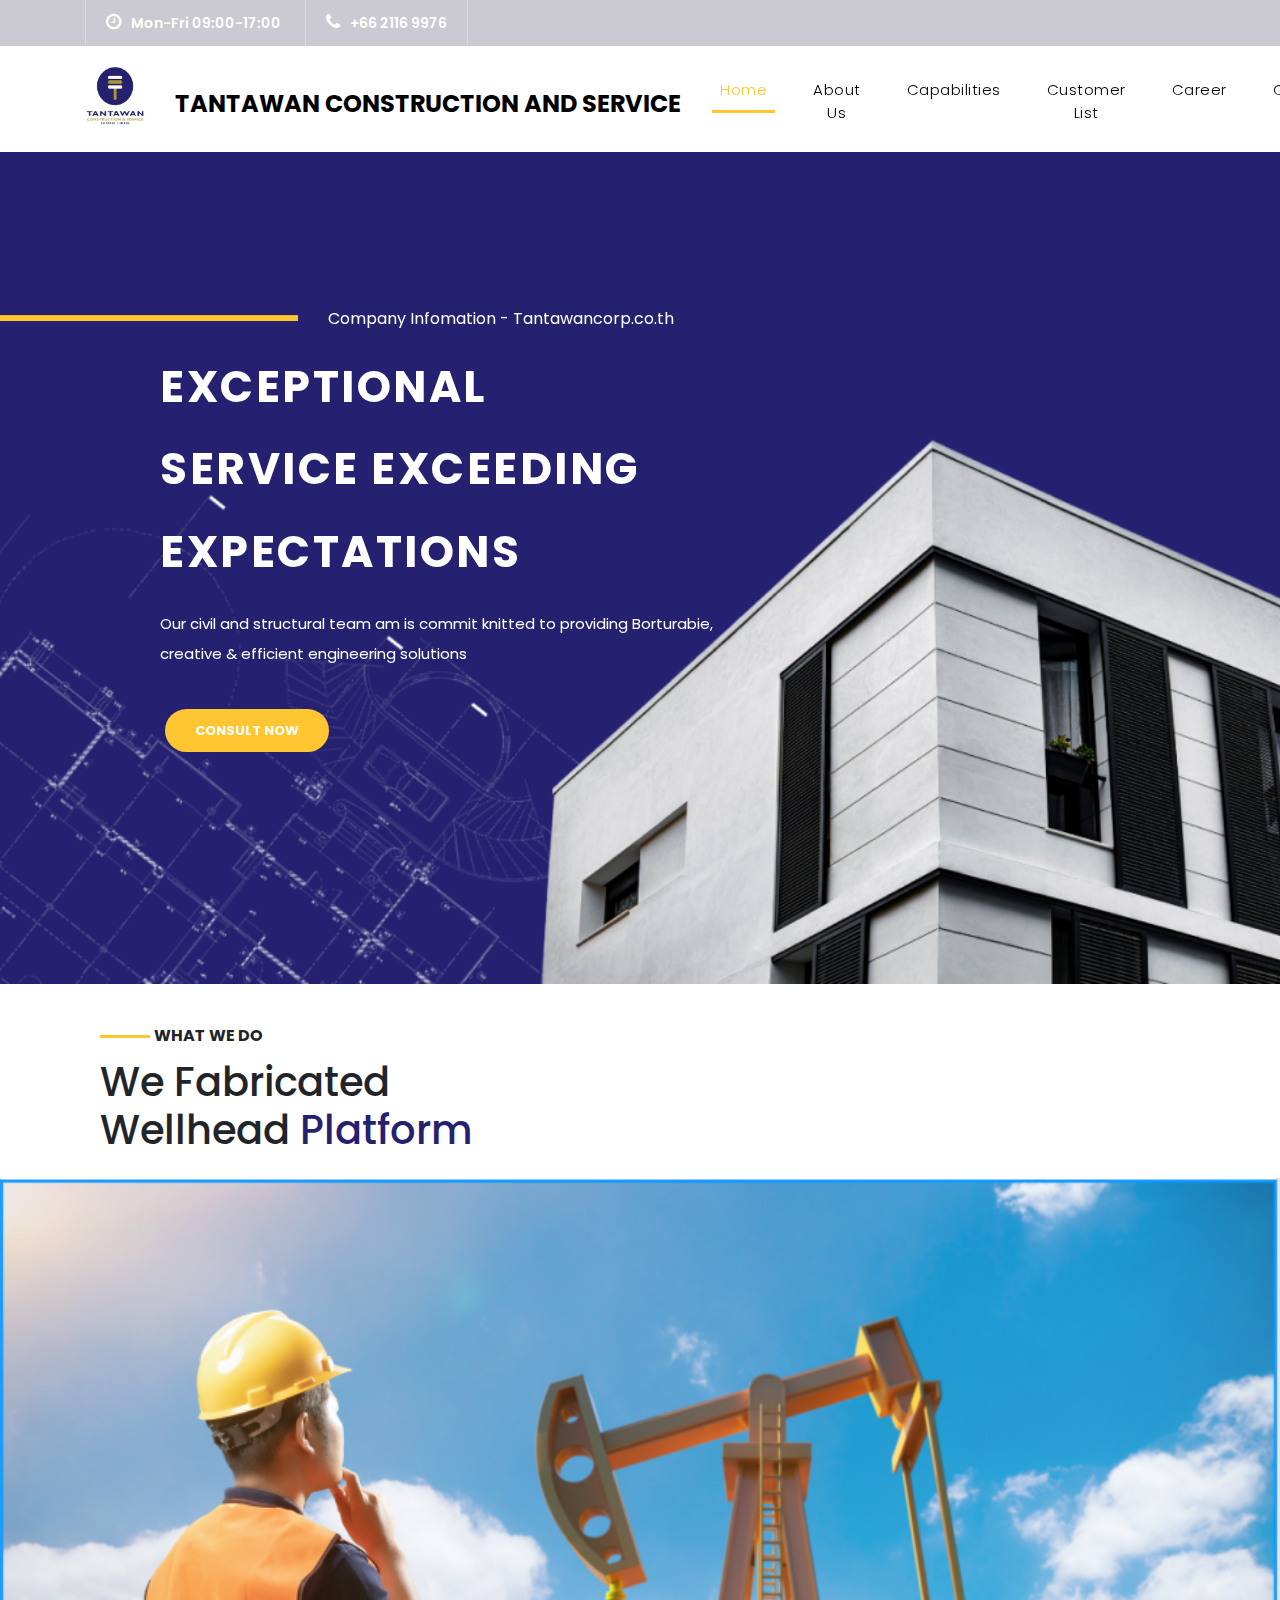
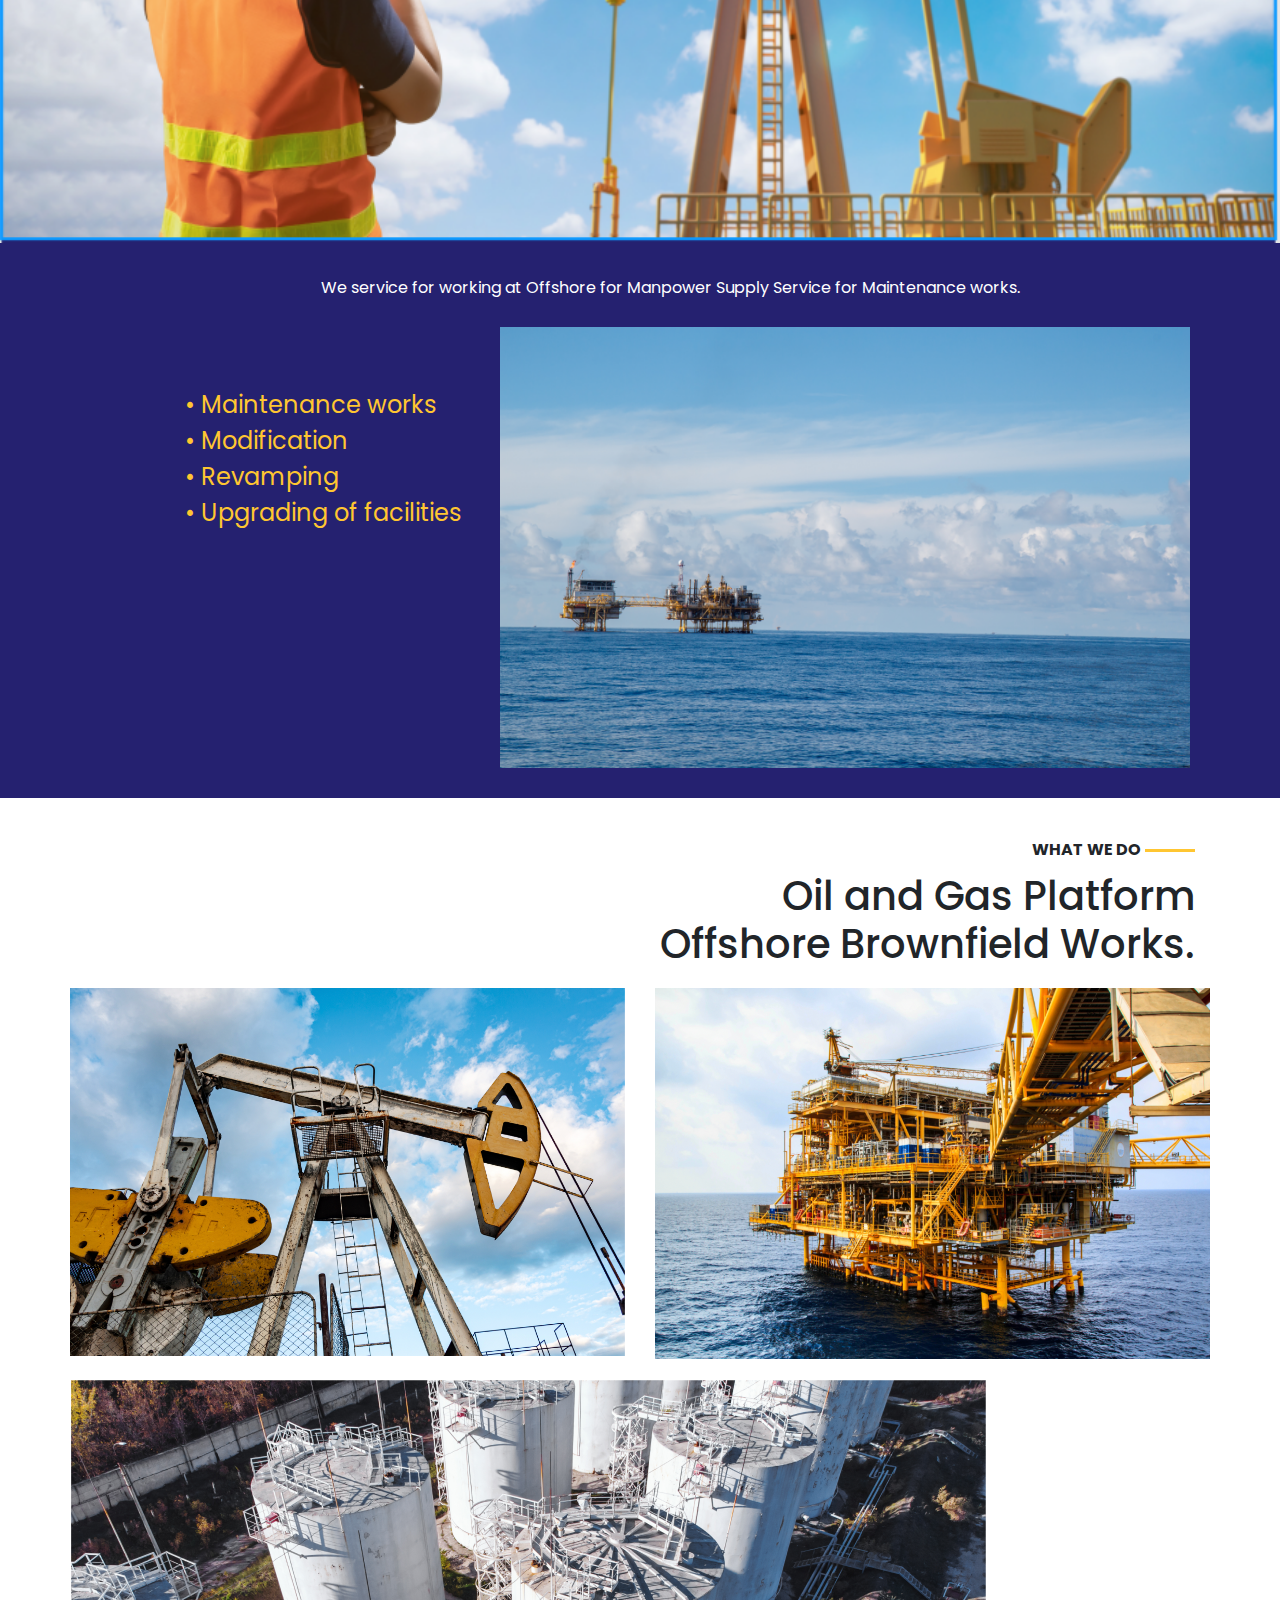
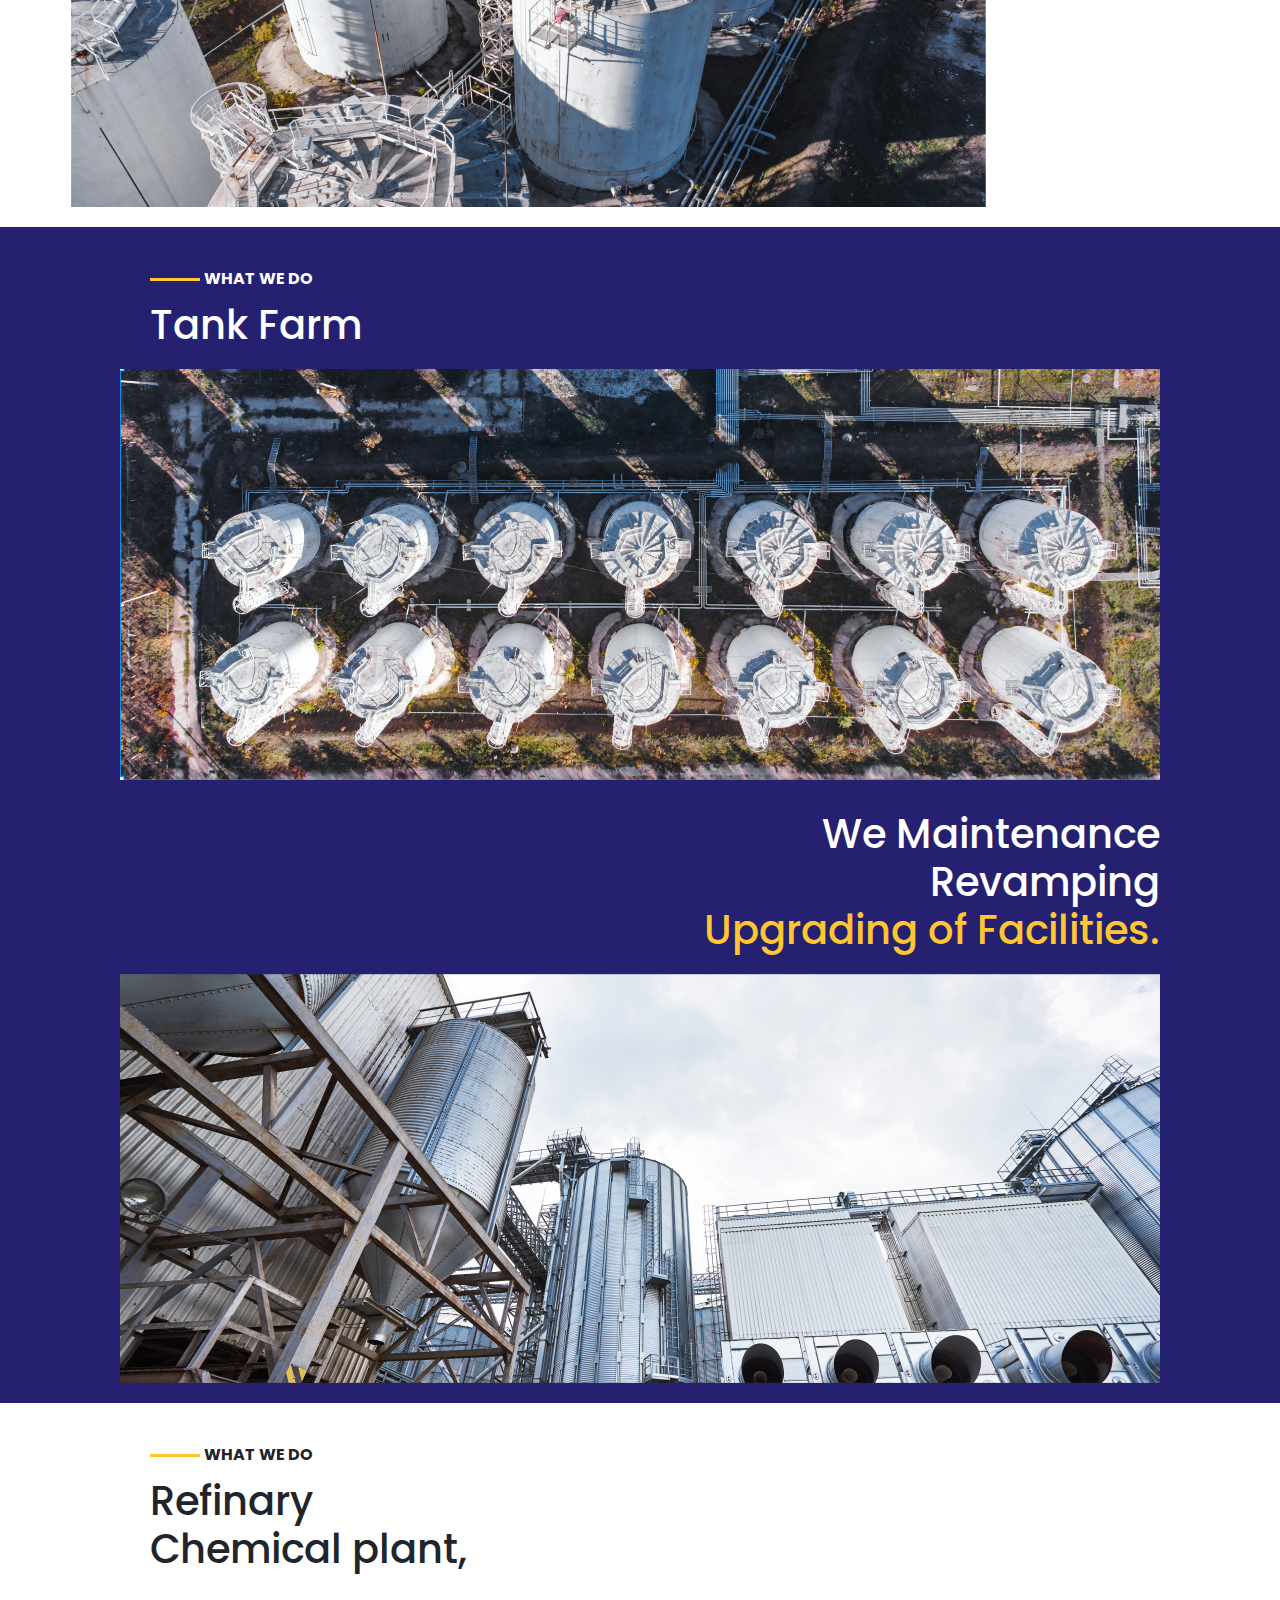
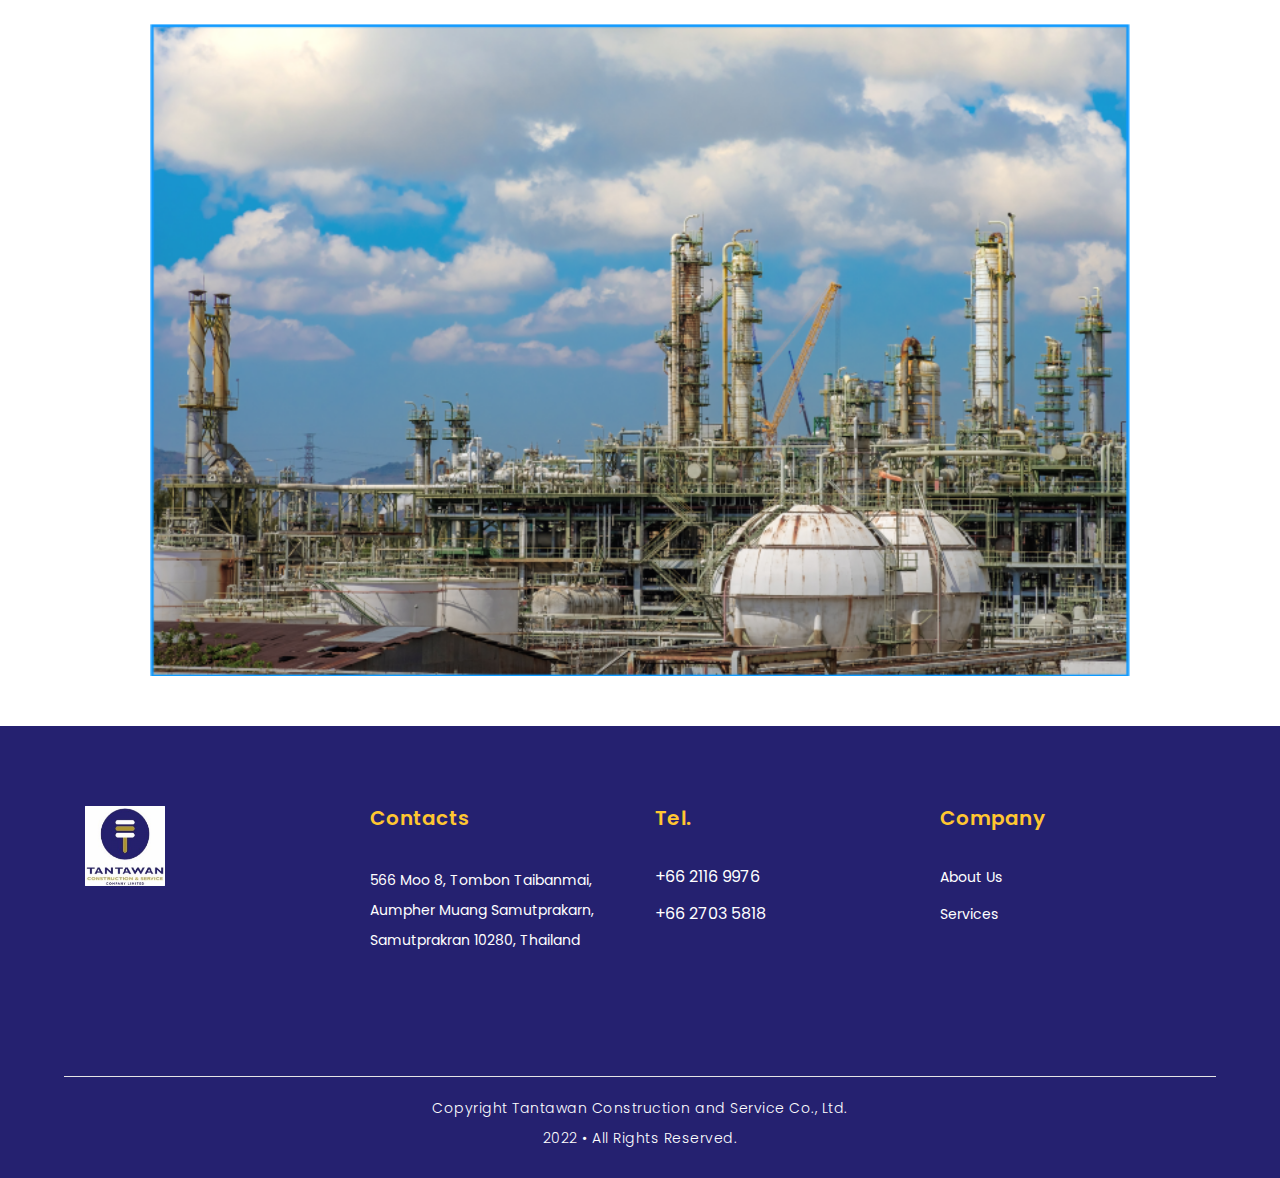
==== commit 29589302: "EDIT Capabilities" ====
--- a/index.html
+++ b/index.html
@@ -63,11 +63,11 @@
   </div>
 
   <header class="" >
-    <nav class="navbar navbar-expand-lg" style="background-color: #252170;">
-      <div class="container" style="background-color: #252170;" >
+    <nav class="navbar navbar-expand-lg" style="background-color: #fff;">
+      <div class="container" style="background-color: #fff;" >
         <a class="navbar-brand namehide" href="index.html" >
           <div >
-            <h2>  <img src="assets/Pic/logoMenu.png" class="center-block" alt="" height="60px" width="60px" style="margin-right: 30px;margin-top: -20px;"><span class="namehide" style="color: #fff;" >Tantawan Construction and Service</span> </h2>
+            <h2>  <img src="assets/Pic/logoMenu.png" class="center-block" alt="" height="60px" width="60px" style="margin-right: 30px;margin-top: -20px;"><span class="namehide" style="color: black;" >Tantawan Construction and Service</span> </h2>
           </div> </a>
         <button class="navbar-toggler" type="button" data-toggle="collapse" data-target="#navbarResponsive"
           aria-controls="navbarResponsive" aria-expanded="false" aria-label="Toggle navigation">
@@ -81,19 +81,19 @@
               </a>
             </li>
             <li class="nav-item">
-              <a class="nav-link" style="color: #fff;" href="about.html">About Us</a>
-            </li>
-            <li class="nav-item">
-              <a class="nav-link" style="color: #fff;" href="Capabilities.html">Capabilities</a>
-            </li>
-            <li class="nav-item">
-              <a class="nav-link" style="color: #fff;" href="Customer List.html">Customer List</a>
-            </li>
-            <li class="nav-item">
-              <a class="nav-link" style="color: #fff;" href="Career.html">Career</a>
-            </li>
-            <li class="nav-item">
-              <a class="nav-link" style="color: #fff;" href="contact.html">Contact</a>
+              <a class="nav-link" style="color: black;" href="about.html">About Us</a>
+            </li>
+            <li class="nav-item">
+              <a class="nav-link" style="color: black;" href="Capabilities.html">Capabilities</a>
+            </li>
+            <li class="nav-item">
+              <a class="nav-link" style="color: black;" href="Customer List.html">Customer List</a>
+            </li>
+            <li class="nav-item">
+              <a class="nav-link" style="color:black;" href="Career.html">Career</a>
+            </li>
+            <li class="nav-item">
+              <a class="nav-link" style="color:black;" href="contact.html">Contact</a>
             </li>
           </ul>
         </div>
@@ -103,10 +103,13 @@
 
   <!-- Page Content -->
   <button onclick="topFunction()" id="myBtn" title="Go to top">Scroll Up</button>
+
+<div class="Navminscreen" ><br><br></div>
+
   <!-- Banner Starts Here -->
 
   
-  <div class="main-banner header-text addMargintop" id="top">
+  <div class="main-banner header-text" id="top">
     <div class="Modern-Slider">
       <!-- Item -->
       <div class="item item-1">
@@ -134,6 +137,8 @@
     </div>
   </div>
   <!-- Banner End Here -->
+
+
   <!-- start what we do1 -->
   <div class="row">
     <div class="container">
--- a/assets/css/templatemo-finance-business.css
+++ b/assets/css/templatemo-finance-business.css
@@ -651,7 +651,7 @@
 /* More Info */
 
 .more-info {
-	margin-top: 140px;
+	margin-top: 50px;
 }
 
 .more-info .left-image img {
@@ -1355,18 +1355,18 @@
 	font-size: small;
 	}
 }
-@media screen and (max-width:800px),(max-height:800px){
+@media screen and  (max-width:830px),(max-height:1200px){
 	.addMargintop {
 	margin-top: 40px;
 	}
 }
-@media screen and (min-width:800px),(min-height:800px){
+@media screen and (min-width:830px),(min-height:1200px){
 	.LogoBig {
 	
 	width: 100%;
 	}
 }
-@media screen and (max-width:800px),(max-height:800px){
+@media screen and  (max-width:830px),(max-height:1200px){
 	.Logosmall {
 	height: 80px;
 	width: 80px;
@@ -1377,6 +1377,12 @@
 		padding-left: 60px;
 	}
 }
+@media screen and (max-width:830px),(max-height:1200px){
+	.Navminscreen {
+		padding-top: 35px;
+	}
+}
+
 /* Style the tab */
 .tab {
 	overflow: hidden;
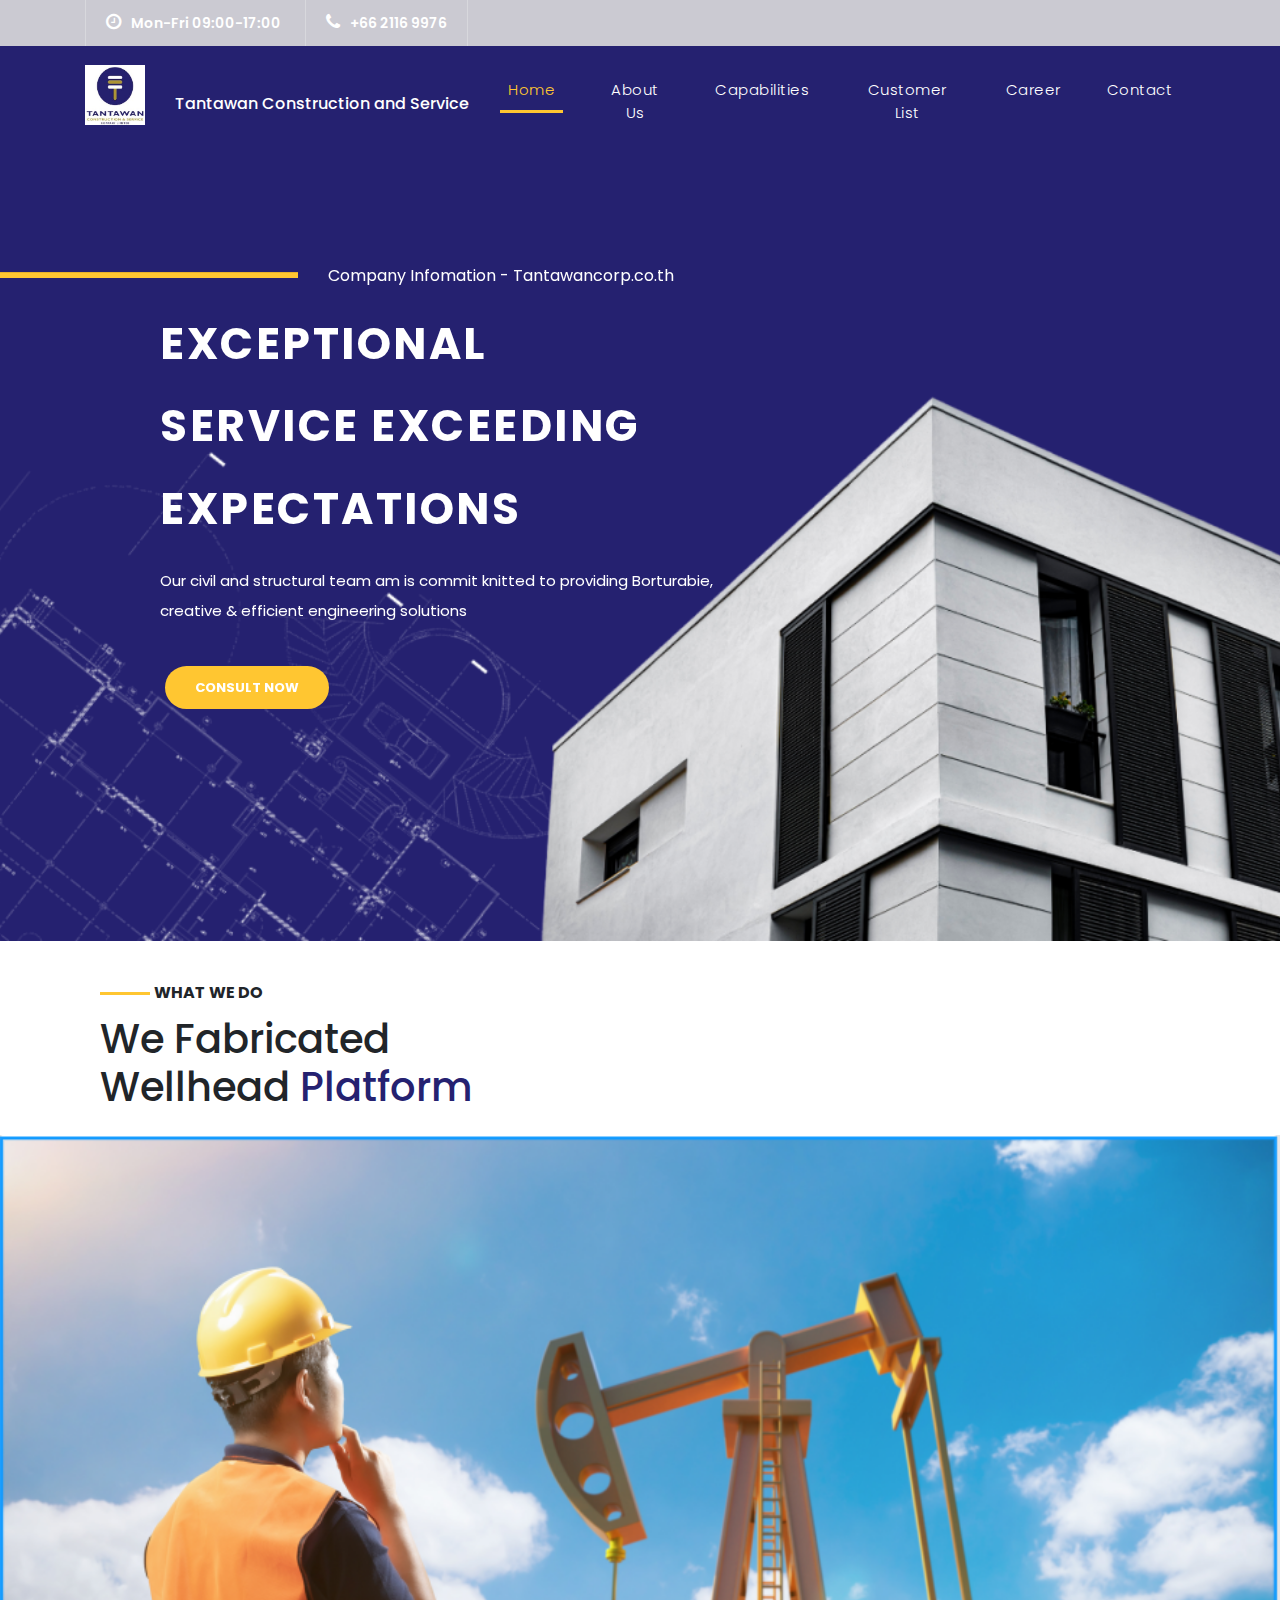
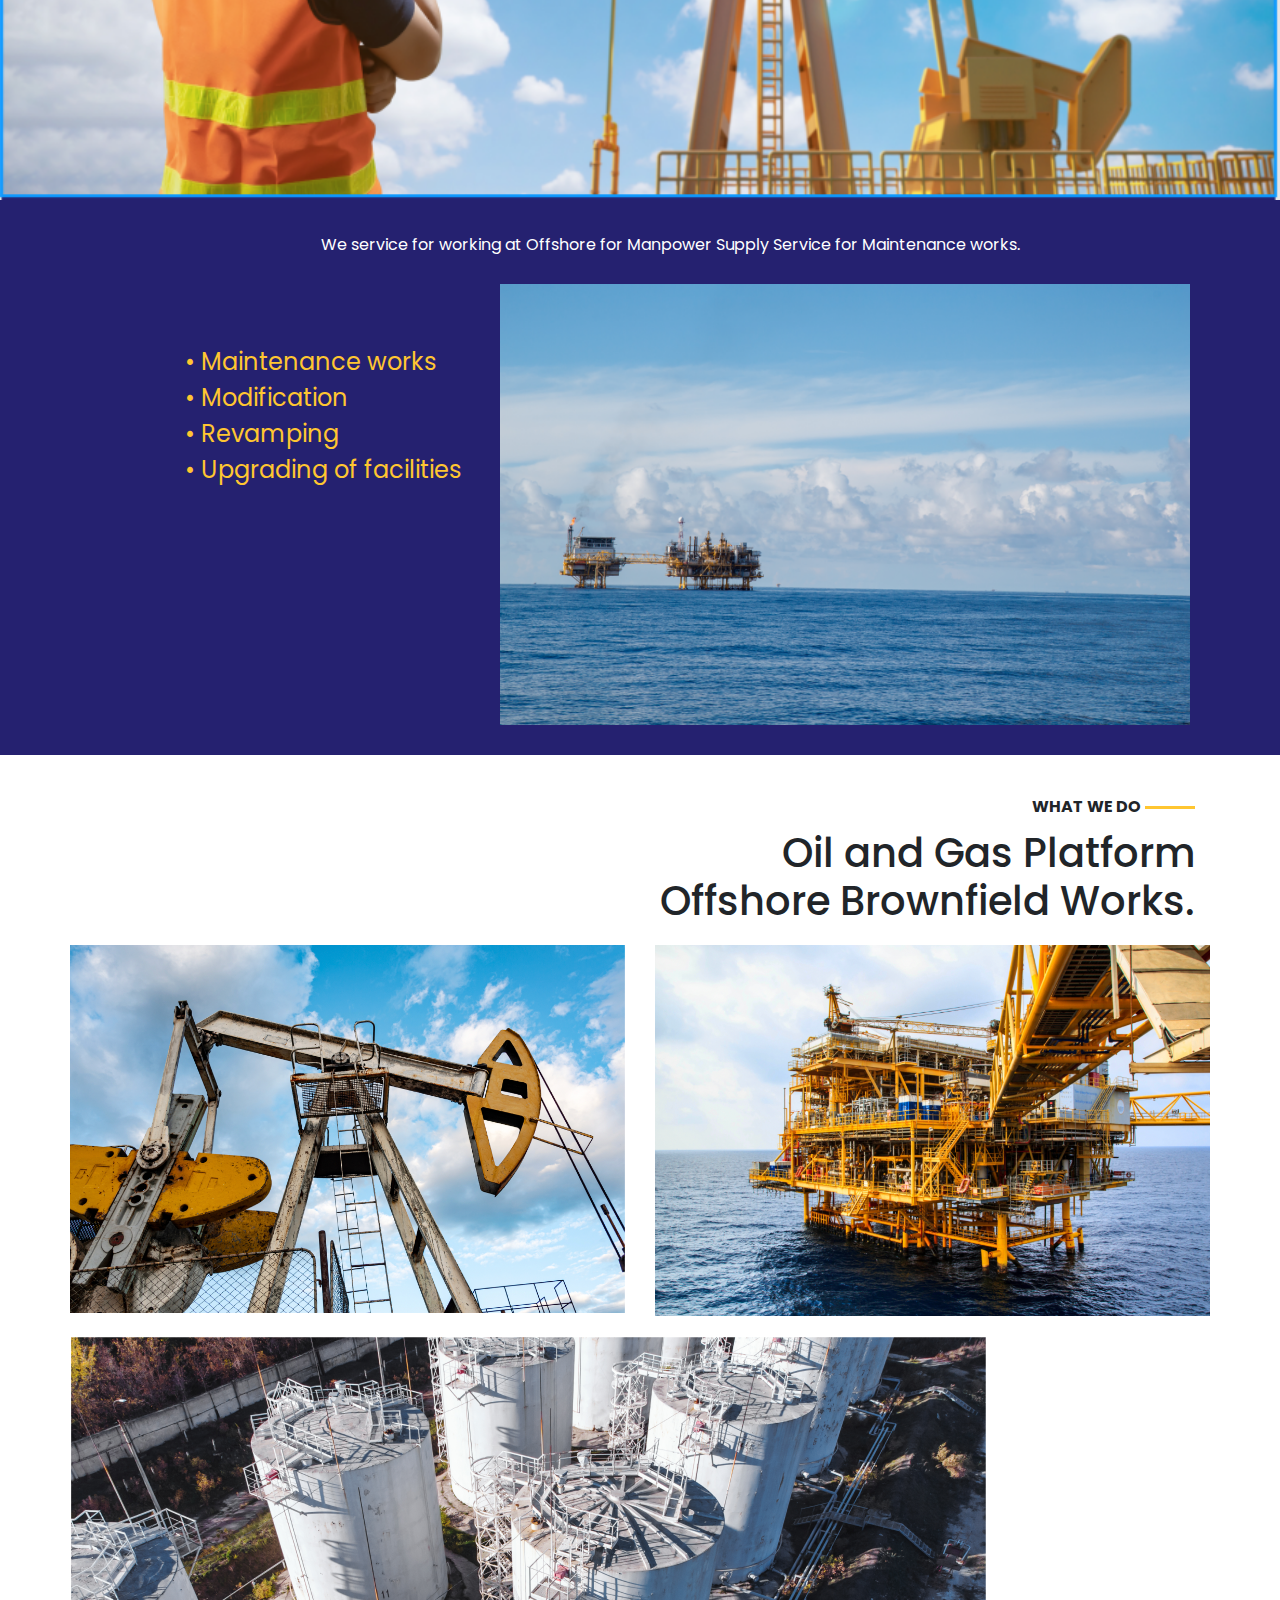
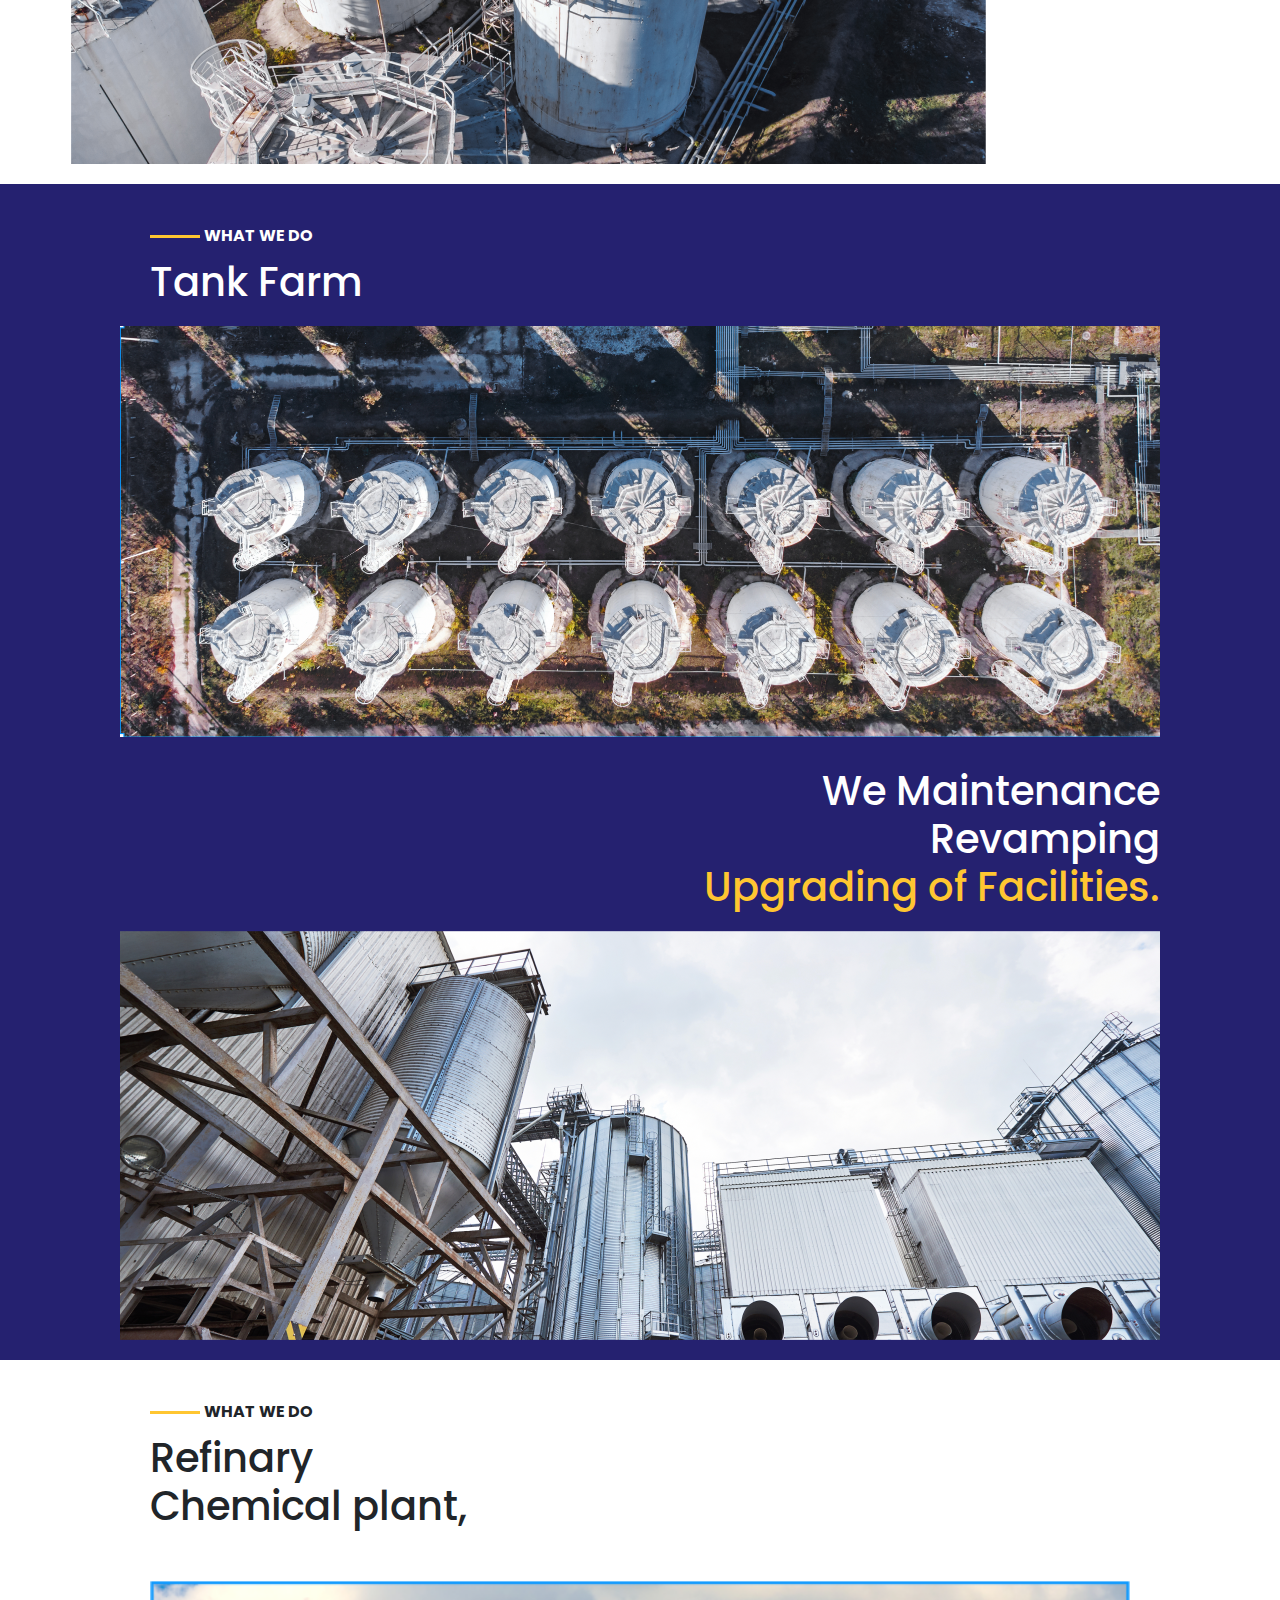
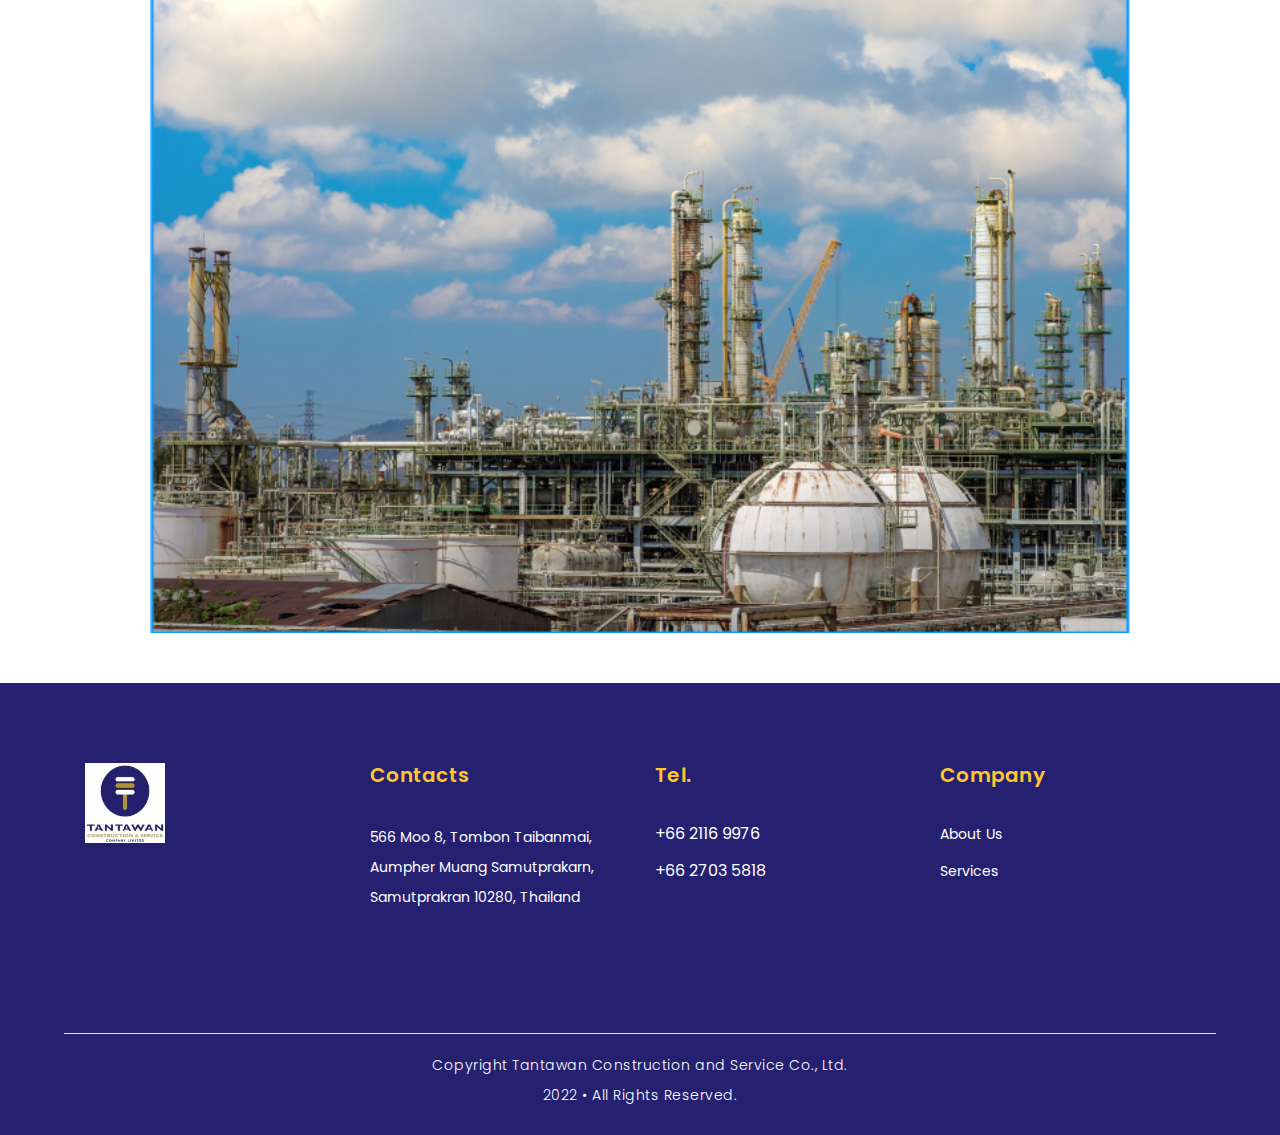
==== commit d7b7f142: "completed contact" ====
--- a/index.html
+++ b/index.html
@@ -63,11 +63,11 @@
   </div>
 
   <header class="" >
-    <nav class="navbar navbar-expand-lg" style="background-color: #fff;">
-      <div class="container" style="background-color: #fff;" >
+    <nav class="navbar navbar-expand-lg" style="background-color: #252170;">
+      <div class="container" style="background-color: #252170;" >
         <a class="navbar-brand namehide" href="index.html" >
           <div >
-            <h2>  <img src="assets/Pic/logoMenu.png" class="center-block" alt="" height="60px" width="60px" style="margin-right: 30px;margin-top: -20px;"><span class="namehide" style="color: black;" >Tantawan Construction and Service</span> </h2>
+            <h6>  <img src="assets/Pic/logoMenu.png" class="center-block" alt="" height="60px" width="60px" style="margin-right: 30px;margin-top: -20px;"><span class="namehide" style="color: #fff;" >Tantawan Construction and Service</span> </h2>
           </div> </a>
         <button class="navbar-toggler" type="button" data-toggle="collapse" data-target="#navbarResponsive"
           aria-controls="navbarResponsive" aria-expanded="false" aria-label="Toggle navigation">
@@ -81,19 +81,19 @@
               </a>
             </li>
             <li class="nav-item">
-              <a class="nav-link" style="color: black;" href="about.html">About Us</a>
-            </li>
-            <li class="nav-item">
-              <a class="nav-link" style="color: black;" href="Capabilities.html">Capabilities</a>
-            </li>
-            <li class="nav-item">
-              <a class="nav-link" style="color: black;" href="Customer List.html">Customer List</a>
-            </li>
-            <li class="nav-item">
-              <a class="nav-link" style="color:black;" href="Career.html">Career</a>
-            </li>
-            <li class="nav-item">
-              <a class="nav-link" style="color:black;" href="contact.html">Contact</a>
+              <a class="nav-link" style="color: #fff;" href="about.html">About Us</a>
+            </li>
+            <li class="nav-item">
+              <a class="nav-link" style="color: #fff;" href="Capabilities.html">Capabilities</a>
+            </li>
+            <li class="nav-item">
+              <a class="nav-link" style="color: #fff;" href="Customer List.html">Customer List</a>
+            </li>
+            <li class="nav-item">
+              <a class="nav-link" style="color: #fff;" href="Career.html">Career</a>
+            </li>
+            <li class="nav-item">
+              <a class="nav-link" style="color: #fff;" href="contact.html">Contact</a>
             </li>
           </ul>
         </div>
@@ -103,13 +103,10 @@
 
   <!-- Page Content -->
   <button onclick="topFunction()" id="myBtn" title="Go to top">Scroll Up</button>
-
-<div class="Navminscreen" ><br><br></div>
-
   <!-- Banner Starts Here -->
 
   
-  <div class="main-banner header-text" id="top">
+  <div class="main-banner header-text addMargintop" id="top">
     <div class="Modern-Slider">
       <!-- Item -->
       <div class="item item-1">
@@ -137,8 +134,6 @@
     </div>
   </div>
   <!-- Banner End Here -->
-
-
   <!-- start what we do1 -->
   <div class="row">
     <div class="container">
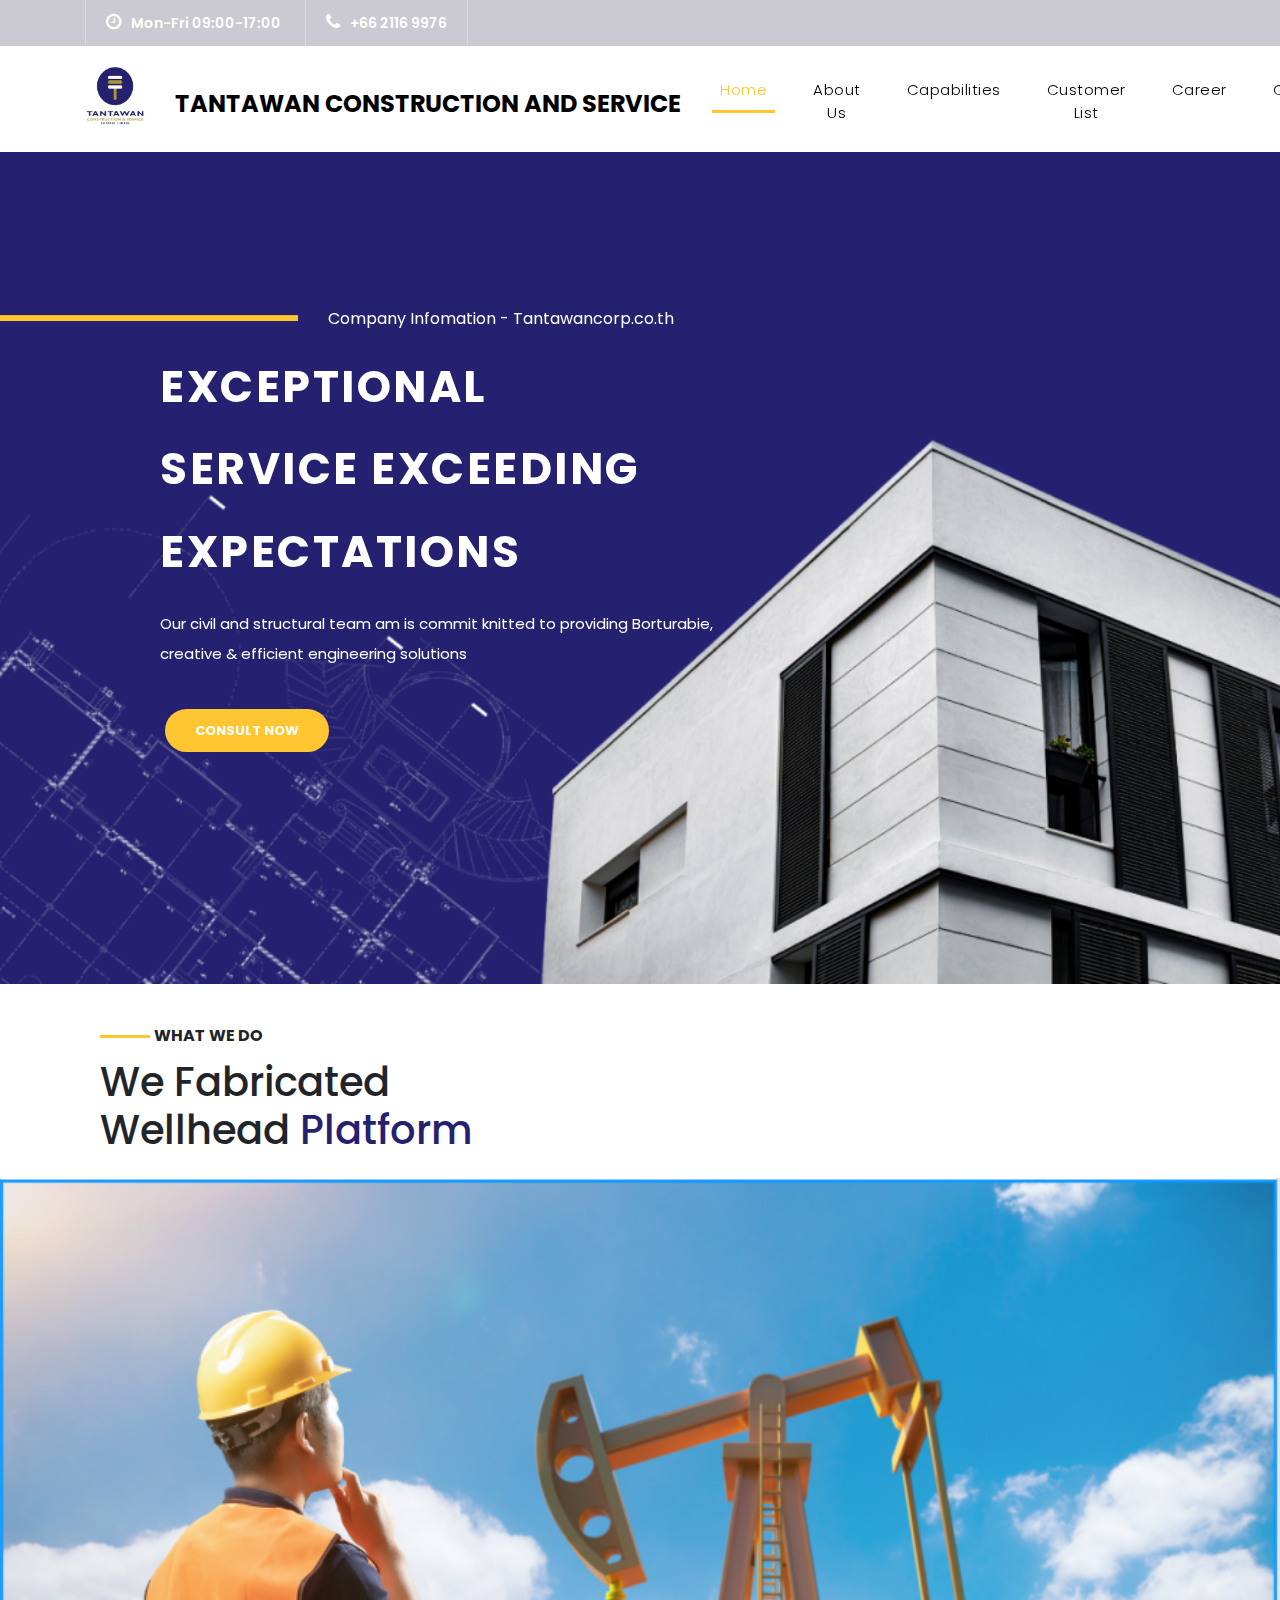
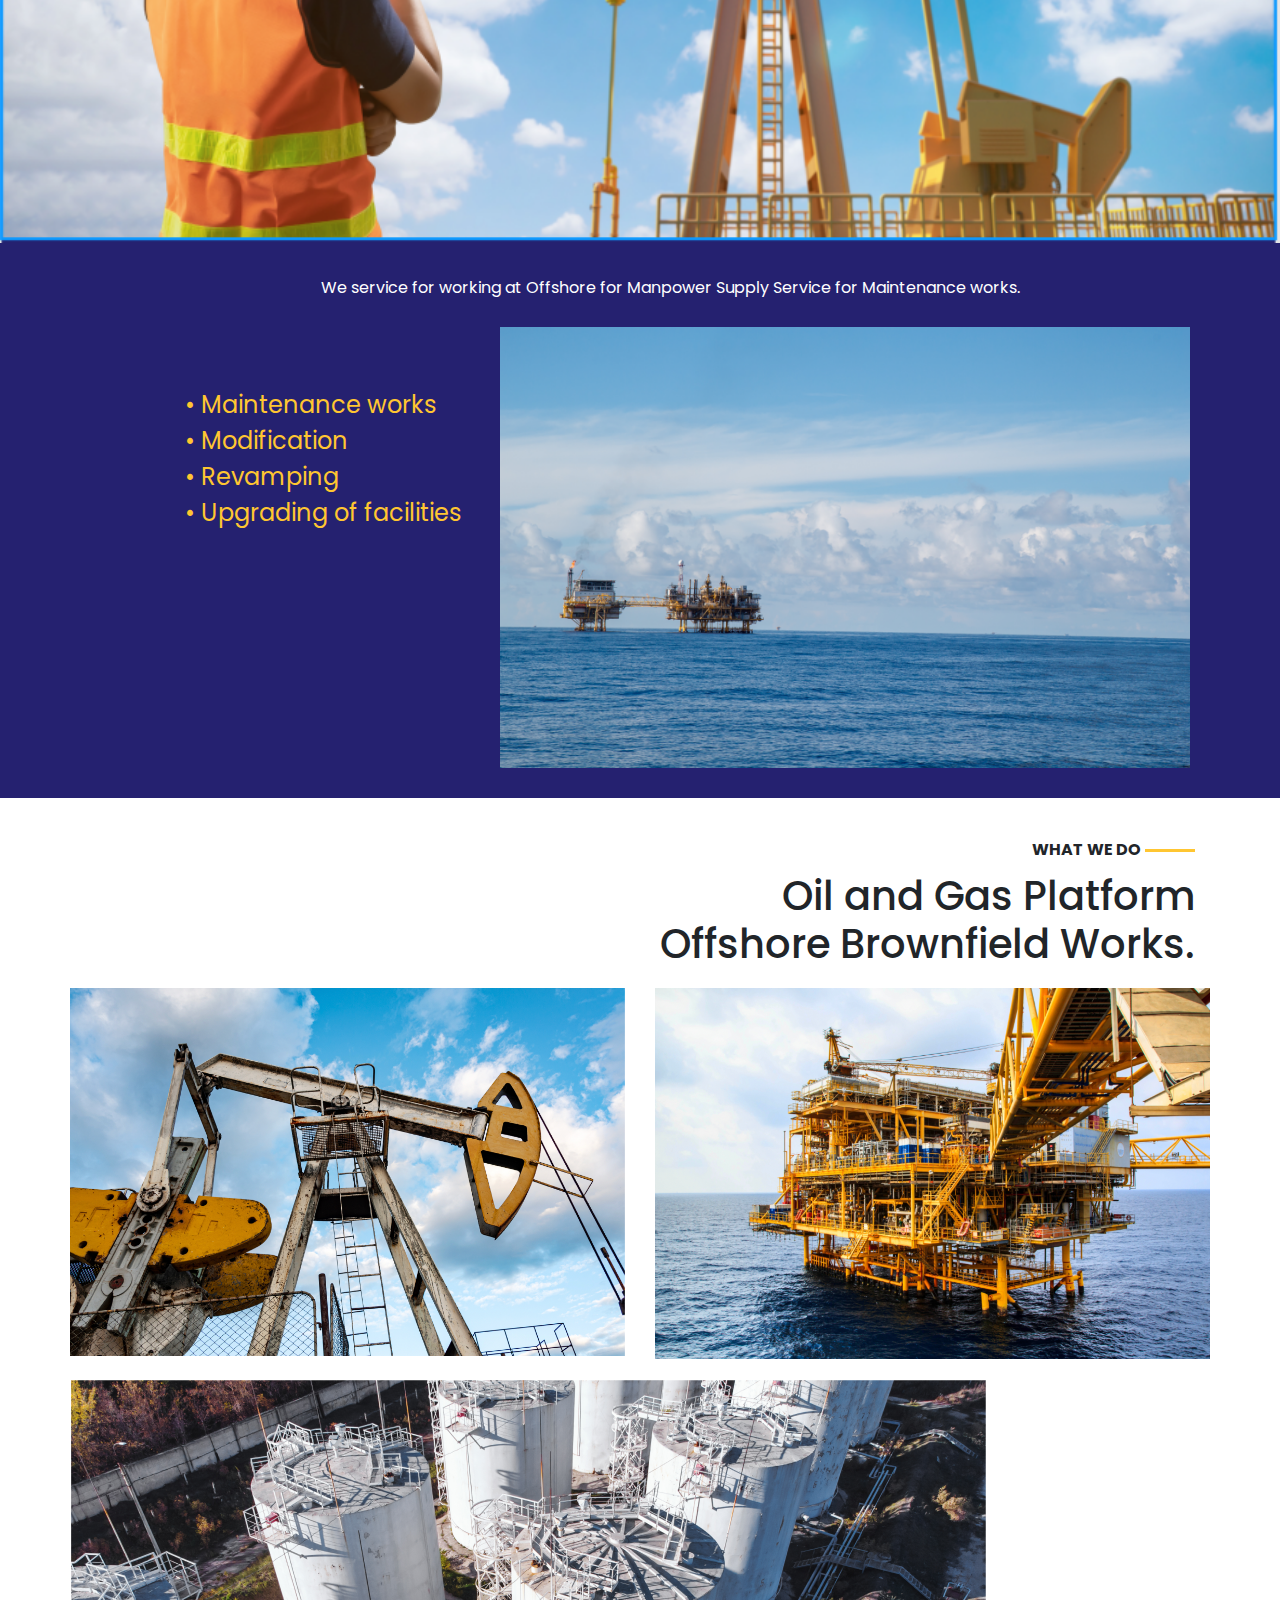
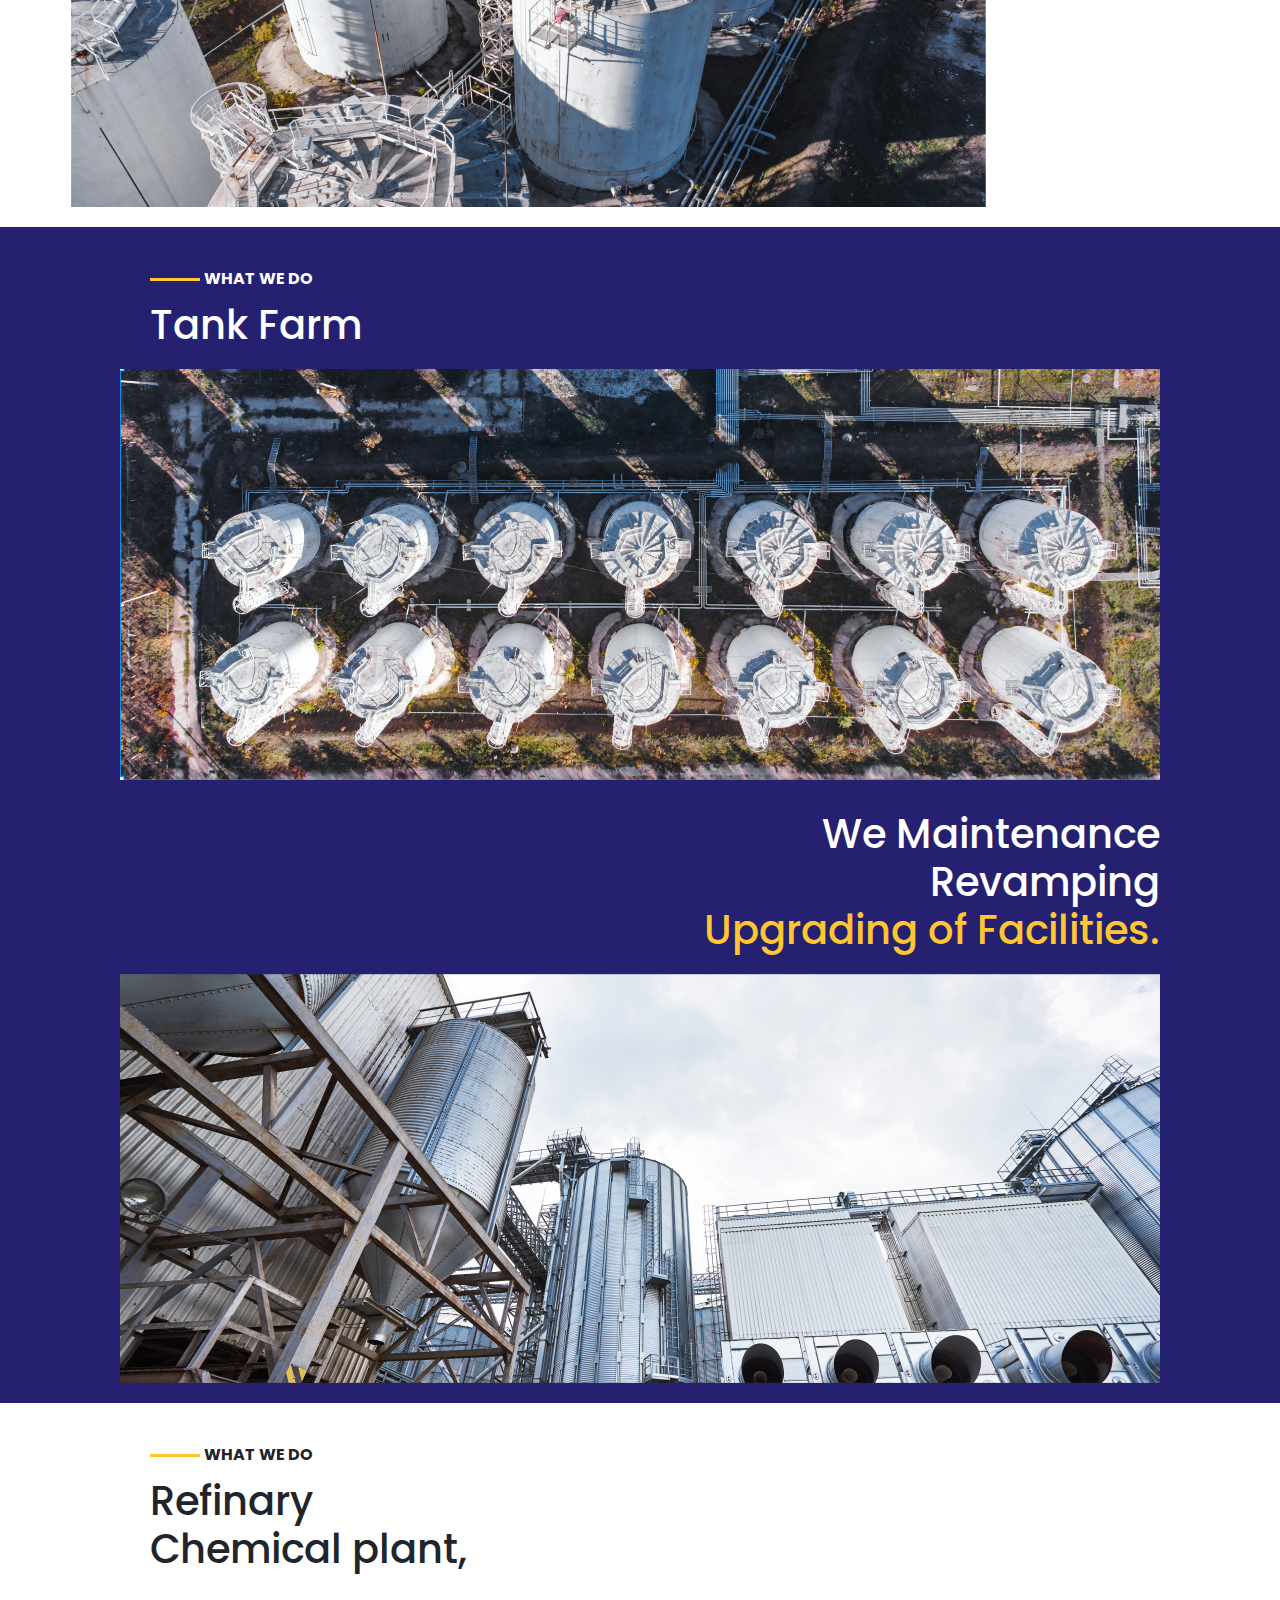
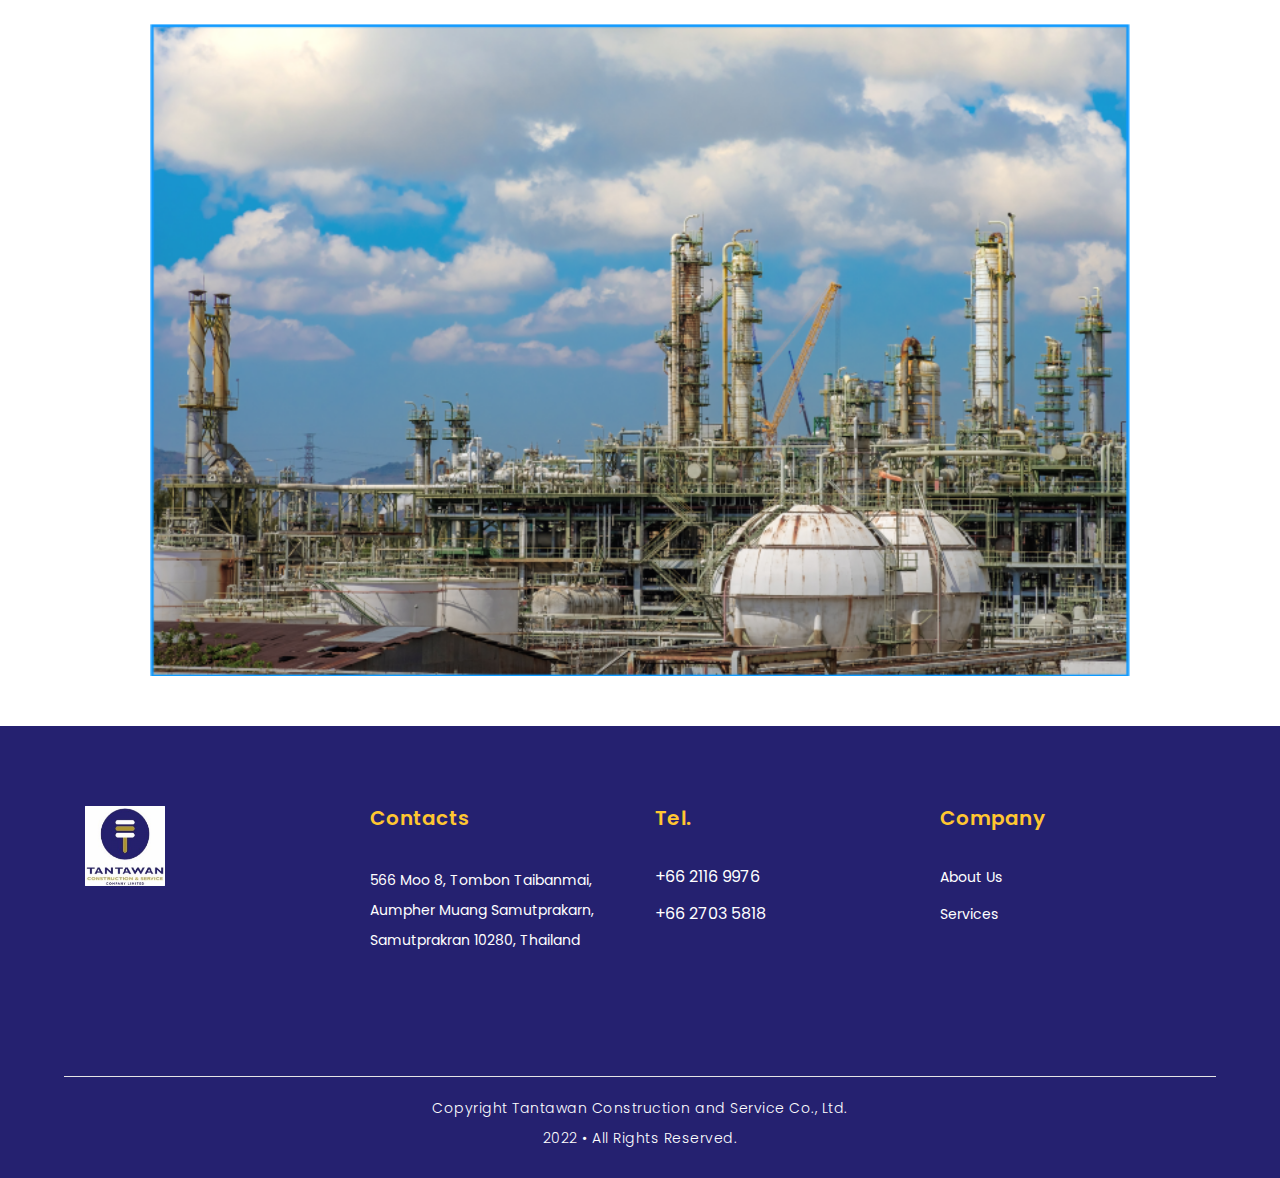
==== commit 3fc2230e: "edit capabilities and merge with Wiraphon" ====
--- a/index.html
+++ b/index.html
@@ -63,11 +63,11 @@
   </div>
 
   <header class="" >
-    <nav class="navbar navbar-expand-lg" style="background-color: #252170;">
-      <div class="container" style="background-color: #252170;" >
+    <nav class="navbar navbar-expand-lg" style="background-color: #fff;">
+      <div class="container" style="background-color: #fff;" >
         <a class="navbar-brand namehide" href="index.html" >
           <div >
-            <h6>  <img src="assets/Pic/logoMenu.png" class="center-block" alt="" height="60px" width="60px" style="margin-right: 30px;margin-top: -20px;"><span class="namehide" style="color: #fff;" >Tantawan Construction and Service</span> </h2>
+            <h2>  <img src="assets/Pic/logoMenu.png" class="center-block" alt="" height="60px" width="60px" style="margin-right: 30px;margin-top: -20px;"><span class="namehide" style="color: black;" >Tantawan Construction and Service</span> </h2>
           </div> </a>
         <button class="navbar-toggler" type="button" data-toggle="collapse" data-target="#navbarResponsive"
           aria-controls="navbarResponsive" aria-expanded="false" aria-label="Toggle navigation">
@@ -81,19 +81,19 @@
               </a>
             </li>
             <li class="nav-item">
-              <a class="nav-link" style="color: #fff;" href="about.html">About Us</a>
-            </li>
-            <li class="nav-item">
-              <a class="nav-link" style="color: #fff;" href="Capabilities.html">Capabilities</a>
-            </li>
-            <li class="nav-item">
-              <a class="nav-link" style="color: #fff;" href="Customer List.html">Customer List</a>
-            </li>
-            <li class="nav-item">
-              <a class="nav-link" style="color: #fff;" href="Career.html">Career</a>
-            </li>
-            <li class="nav-item">
-              <a class="nav-link" style="color: #fff;" href="contact.html">Contact</a>
+              <a class="nav-link" style="color: black;" href="about.html">About Us</a>
+            </li>
+            <li class="nav-item">
+              <a class="nav-link" style="color: black;" href="Capabilities.html">Capabilities</a>
+            </li>
+            <li class="nav-item">
+              <a class="nav-link" style="color: black;" href="Customer List.html">Customer List</a>
+            </li>
+            <li class="nav-item">
+              <a class="nav-link" style="color:black;" href="Career.html">Career</a>
+            </li>
+            <li class="nav-item">
+              <a class="nav-link" style="color:black;" href="contact.html">Contact</a>
             </li>
           </ul>
         </div>
@@ -103,10 +103,13 @@
 
   <!-- Page Content -->
   <button onclick="topFunction()" id="myBtn" title="Go to top">Scroll Up</button>
+
+<div class="Navminscreen" ><br><br></div>
+
   <!-- Banner Starts Here -->
 
   
-  <div class="main-banner header-text addMargintop" id="top">
+  <div class="main-banner header-text" id="top">
     <div class="Modern-Slider">
       <!-- Item -->
       <div class="item item-1">
@@ -134,6 +137,8 @@
     </div>
   </div>
   <!-- Banner End Here -->
+
+
   <!-- start what we do1 -->
   <div class="row">
     <div class="container">
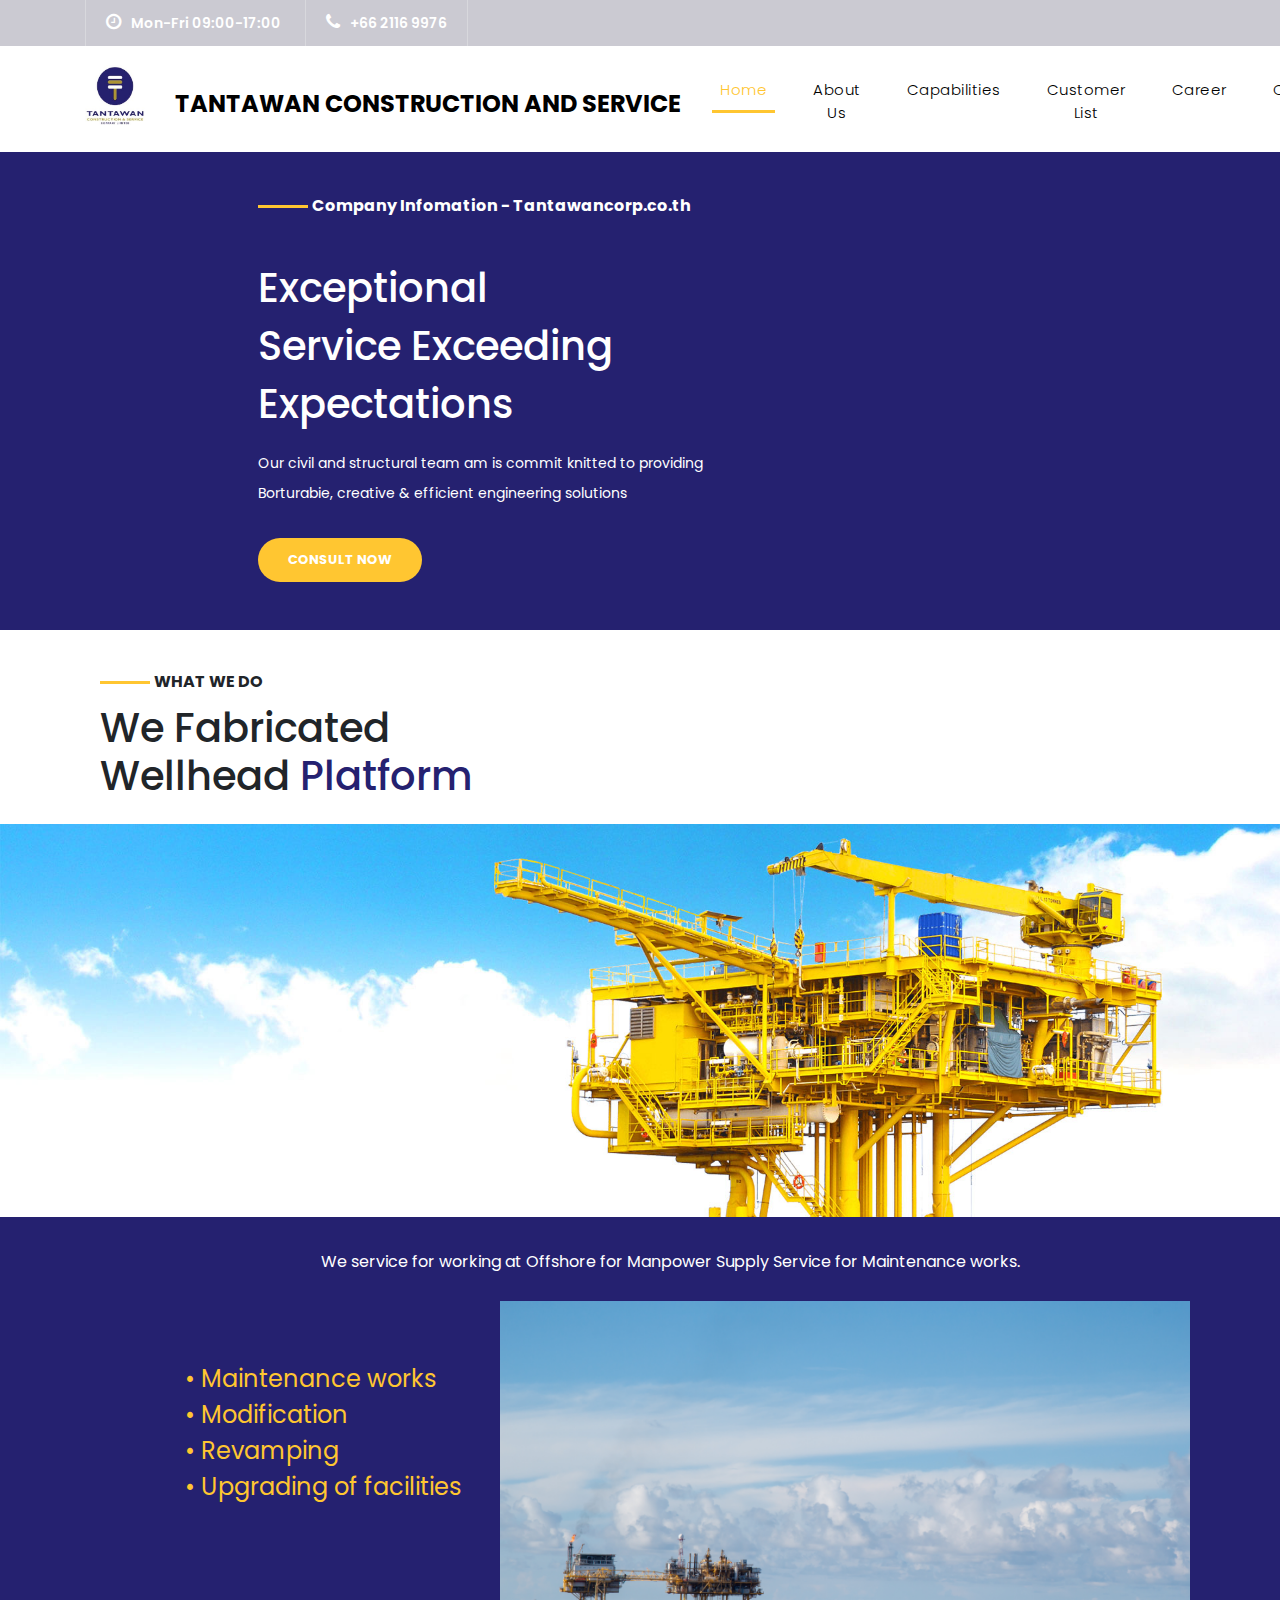
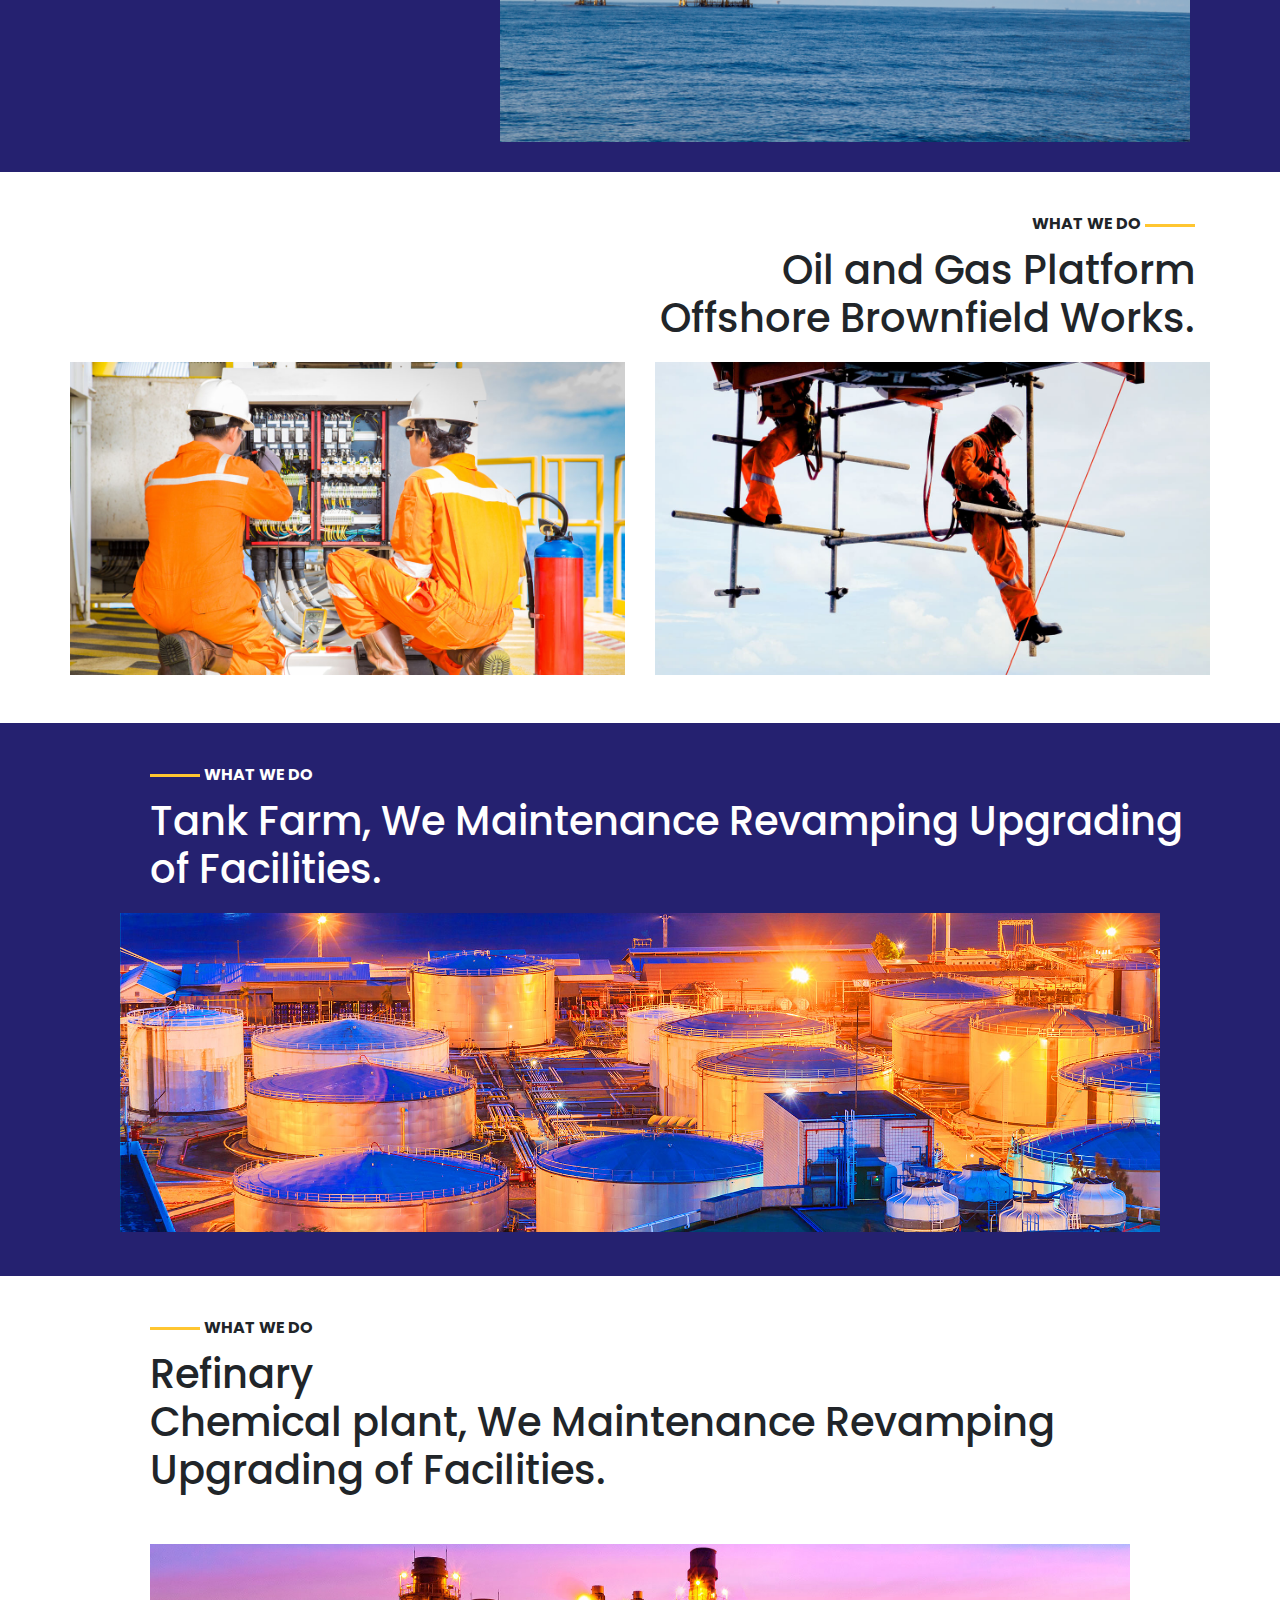
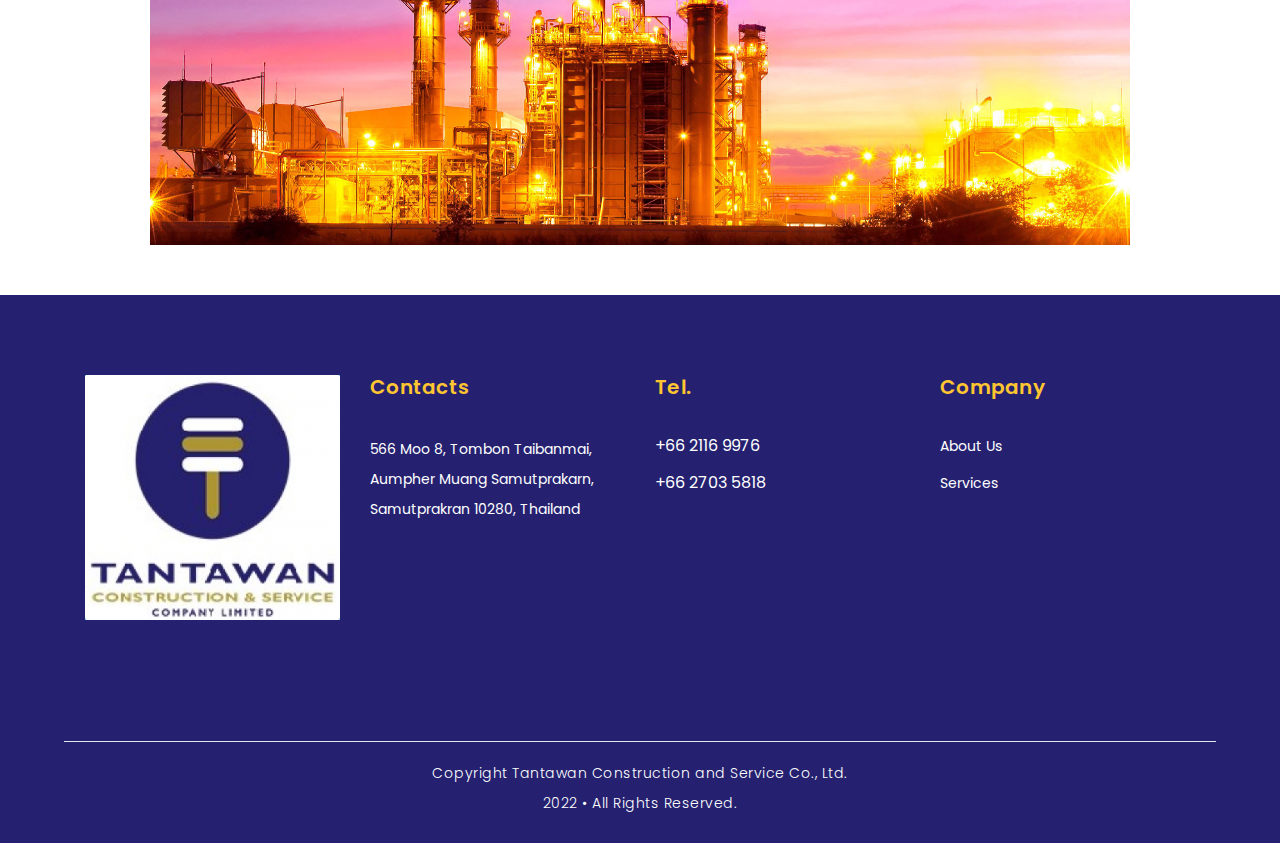
==== commit 342e613d: "Update 03082022" ====
--- a/index.html
+++ b/index.html
@@ -1,14 +1,10 @@
-<!DOCTYPE html>
-<html lang="en">
-
-<head>
+<html lang="en"><head>
 
   <meta charset="utf-8">
   <meta name="viewport" content="width=device-width, initial-scale=1, shrink-to-fit=no">
   <meta name="description" content="">
   <meta name="author" content="TemplateMo">
-  <link href="https://fonts.googleapis.com/css?family=Poppins:100,200,300,400,500,600,700,800,900&display=swap"
-    rel="stylesheet">
+  <link href="https://fonts.googleapis.com/css?family=Poppins:100,200,300,400,500,600,700,800,900&amp;display=swap" rel="stylesheet">
 
   <title>Tantawan Construction and Service</title>
 
@@ -31,7 +27,7 @@
 <body>
 
   <!-- ***** Preloader Start ***** -->
-  <div id="preloader">
+  <div id="preloader" style="opacity: 0; visibility: hidden; display: none;">
     <div class="jumper">
       <div></div>
       <div></div>
@@ -62,21 +58,20 @@
     </div>
   </div>
 
-  <header class="" >
+  <header class="">
     <nav class="navbar navbar-expand-lg" style="background-color: #fff;">
-      <div class="container" style="background-color: #fff;" >
-        <a class="navbar-brand namehide" href="index.html" >
-          <div >
-            <h2>  <img src="assets/Pic/logoMenu.png" class="center-block" alt="" height="60px" width="60px" style="margin-right: 30px;margin-top: -20px;"><span class="namehide" style="color: black;" >Tantawan Construction and Service</span> </h2>
+      <div class="container" style="background-color: #fff;">
+        <a class="navbar-brand namehide" href="index.html">
+          <div>
+            <h2>  <img src="assets/Pic/logoMenu.png" class="center-block" alt="" height="60px" width="60px" style="margin-right: 30px;margin-top: -20px;"><span class="namehide" style="color: black;">Tantawan Construction and Service</span> </h2>
           </div> </a>
-        <button class="navbar-toggler" type="button" data-toggle="collapse" data-target="#navbarResponsive"
-          aria-controls="navbarResponsive" aria-expanded="false" aria-label="Toggle navigation">
+        <button class="navbar-toggler" type="button" data-toggle="collapse" data-target="#navbarResponsive" aria-controls="navbarResponsive" aria-expanded="false" aria-label="Toggle navigation">
           <span class="navbar-toggler-icon"></span>
         </button>
-        <div class="collapse navbar-collapse" id="navbarResponsive" >
+        <div class="collapse navbar-collapse" id="navbarResponsive">
           <ul class="navbar-nav ml-auto">
             <li class="nav-item active">
-              <a class="nav-link"  href="">Home
+              <a class="nav-link" href="">Home
                 <span class="sr-only">(current)</span>
               </a>
             </li>
@@ -104,21 +99,21 @@
   <!-- Page Content -->
   <button onclick="topFunction()" id="myBtn" title="Go to top">Scroll Up</button>
 
-<div class="Navminscreen" ><br><br></div>
+<div class="Navminscreen"><br><br></div>
 
   <!-- Banner Starts Here -->
 
   
-  <div class="main-banner header-text" id="top">
+  <!-- <div class="main-banner header-text" id="top" >
     <div class="Modern-Slider">
-      <!-- Item -->
+    
       <div class="item item-1">
-        <div class="img-fill">
+        <div class="img-fill" style="background-color: #252170;">
          <div class="row hrhide" style="margin-top: 170px;">
           
           <div class="col-md-3"> 
             <hr style="width:100%;height: 5px;background-color: #FFC631;">
-            <!-- <img src="assets/Pic/dash.png">  -->
+       
           </div>
           <div class="col-md-9" style="text-align: left;padding-top: 8px;">  <span style="color: #fff;text-align: left;">Company Infomation - Tantawancorp.co.th</span> </div>
           </div>
@@ -135,9 +130,51 @@
         </div>
       </div>
     </div>
-  </div>
+  </div> -->
   <!-- Banner End Here -->
 
+ 
+ 
+    <div class="row" style="background-color:#252170;margin-top: 20px;">
+      <div class="col-md-12" style="margin-top:80px ;">
+      
+        <div class="row">
+          <div class="col-md-12">
+          <div class="row">
+            <div class="col-md-2">
+
+            </div>
+            <div class="col-md-9">
+              <div class="col-md-12" style="text-align: left;padding-left: 40px;height: 60px; ">
+                <img src="assets/Pic/dash.png" style="width: 50px;"> <span style="font-weight: bold;color: #fff;font-size: medium;">Company Infomation - Tantawancorp.co.th</span>
+              </div>
+               <ul class="menu-list" style="font-size:x-large; color: #fff;margin-left: 40px;">
+              <li><h1 style="margin-top: 10px;">Exceptional</h1></li>
+              <li><h1 style="margin-top: 10px;">Service Exceeding</h1></li>
+              <li><h1 style="margin-top: 10px;">Expectations</h1></li>
+              <li><p style="color: #fff;margin-top: 20px;">Our civil and structural team am is commit knitted to providing
+               </p></li>
+               <li><p style="color: #fff;margin-top: 0px;"> Borturabie, creative &amp; efficient engineering solutions
+              </p></li>
+
+              
+            </ul>
+            <a href="about.html" class="filled-button" style="margin-top: 30px;margin-left: 40px;">CONSULT NOW</a>
+            </div>
+            <div class="col-md-1"> </div>
+          </div>
+          
+          </div>
+        </div>
+
+
+        <br><br>
+      </div>
+   
+     
+    </div>
+  
+ 
 
   <!-- start what we do1 -->
   <div class="row">
@@ -155,16 +192,16 @@
   <br>
   <div>
     <div>
-      <img src="assets/Pic/Wellhead.png" alt="" style="width: 100%;">
-    </div>
-    <div class="row" style="background-color:#252170 ;" >
+      <img src="assets/Pic/bg-slide1-2k.jpg" alt="" style="width: 100%;">
+    </div>
+    <div class="row" style="background-color:#252170 ;">
       <div class="container">
       <div class="col-md-12" style="margin:30px">
         <p style="color: #fff; font-size: medium; text-align: center;"> We service for working at Offshore for Manpower Supply Service for Maintenance works.</p>
         <br>
         <div class="row">
           <div class="col-md-4" style="padding-left: 70px; padding-top: 60px;">
-            <ul class="menu-list" style="font-size:x-large; color: #FFC631;" >
+            <ul class="menu-list" style="font-size:x-large; color: #FFC631;">
               <li>• Maintenance works</li>
               <li>• Modification</li>
               <li>• Revamping</li>
@@ -191,50 +228,47 @@
       <h1>Offshore Brownfield Works.</h1>
     </div>
   </div>
-<div class="row" >
- <div class="row" style="margin-top: 20px;" >
-  <div class="col-md-6" >
-    <img src="assets/Pic/offshore03.png" style="width: 100%;">
-  </div>
+<div class="row">
+ <div class="row" style="margin-top: 20px;">
   <div class="col-md-6">
-    <img src="assets/Pic/offshore02.png" style="width: 100%;">
+    <img src="assets/Pic/img07.jpg" style="width: 100%;">
+  </div>
+  <div class="col-md-6">
+    <img src="assets/Pic/img04.jpg" style="width: 100%;">
   </div>
  </div>
-<div class="row"  style="margin-top:20px; margin-bottom: 20px;">
-  <div class="col-md-12">
-    <img src="assets/Pic/Offshore.png" style="width: 100%;">
-  </div>
-</div>
+<br><br>
 </div>
 </div>
 <!-- End what we do2 -->
 <!-- start what we do3 -->
-<div class="row" style="background-color:#252170 ;" >
+<div class="row" style="background-color:#252170 ;">
 <div class="container" style="background-color: #252170;width: 100%;">
   <div class="row" style="margin-left: 50px;">
     <div class="col-md-12" style="text-align: left;padding-top: 40px; ">
       <img src="assets/Pic/dash.png" style="width: 50px;"> <span style="font-weight: bold;color: #fff;">WHAT WE DO</span> 
     </div>
     <div class="col-md-12" style="padding-top: 10px;">
-      <h1 style="color:#fff ;">Tank Farm</h1>
+      <h1 style="color:#fff ;">Tank Farm, We Maintenance Revamping Upgrading of Facilities.</h1>
     </div>
   </div>
   <div class="row" style="margin:20px;">
-    <div class="col-md-12" >
-      <img src="assets/Pic/Tank02.png" style="width: 100%;">
+    <div class="col-md-12">
+      <img src="assets/Pic/bg-slide3.jpeg" style="width: 100%;">
     </div>  
    </div>
-  <div class="col-md-12" style="text-align: right;padding-top: 10px;margin-left: -20px;">
+  <!-- <div class="col-md-12" style="text-align: right;padding-top: 10px;margin-left: -20px;">
     <h1 style="color: #fff;">We Maintenance</h1>
     <h1 style="color: #fff;">Revamping</h1>
     <h1 style="color: #FFC631;">Upgrading of Facilities.</h1>
   </div>
   <div class="row" style="margin:20px;">
     <div class="col-md-12" >
-      <img src="assets/Pic/Tank.png" style="width: 100%;">
-
-    </div>
-   </div>
+      <img src="assets/Pic/bg-slide4.jpg" style="width: 100%;">
+
+    </div>
+   </div> -->
+   <br>
 </div>
 </div>
 <!-- end what we do3 -->
@@ -246,12 +280,12 @@
 
   <div class="col-md-12" style="padding-top: 10px;">
     <h1>Refinary</h1>
-    <h1>Chemical plant,</h1>
+    <h1>Chemical plant, We Maintenance Revamping Upgrading of Facilities.</h1>
   </div>
 </div>
 <div class="row" style="margin: 50px;">
   <div class="col-md-12">
-    <img src="assets/Pic/Refinary.png" alt="" style="width: 100%;">
+    <img src="assets/Pic/bg-slide4.jpg" alt="" style="width: 100%;">
   </div>
 </div>
 </div>
@@ -262,7 +296,7 @@
   <footer>
     <div class="container">
       <div class="row">
-        <div class="col-md-3 footer-item"  >
+        <div class="col-md-3 footer-item">
           <img class="Logosmall LogoBig" src="assets/Pic/Logo.png">
        </div>
         <div class="col-md-3 footer-item">
@@ -348,6 +382,6 @@
     document.documentElement.scrollTop = 0;
   }
   </script>
-</body>
-
-</html>+
+
+</body></html>--- a/assets/css/templatemo-finance-business.css
+++ b/assets/css/templatemo-finance-business.css
@@ -1355,29 +1355,29 @@
 	font-size: small;
 	}
 }
-@media screen and  (max-width:830px),(max-height:1200px){
+@media screen and  (max-width:830px){
 	.addMargintop {
 	margin-top: 40px;
 	}
 }
-@media screen and (min-width:830px),(min-height:1200px){
+@media screen and (min-width:830px){
 	.LogoBig {
 	
 	width: 100%;
 	}
 }
-@media screen and  (max-width:830px),(max-height:1200px){
+@media screen and  (max-width:830px){
 	.Logosmall {
 	height: 80px;
 	width: 80px;
 	}
 }
-@media screen and (max-width:800px),(max-height:800px){
+@media screen and (max-width:800px){
 	.textalign {
 		padding-left: 60px;
 	}
 }
-@media screen and (max-width:830px),(max-height:1200px){
+@media screen and (max-width:830px){
 	.Navminscreen {
 		padding-top: 35px;
 	}
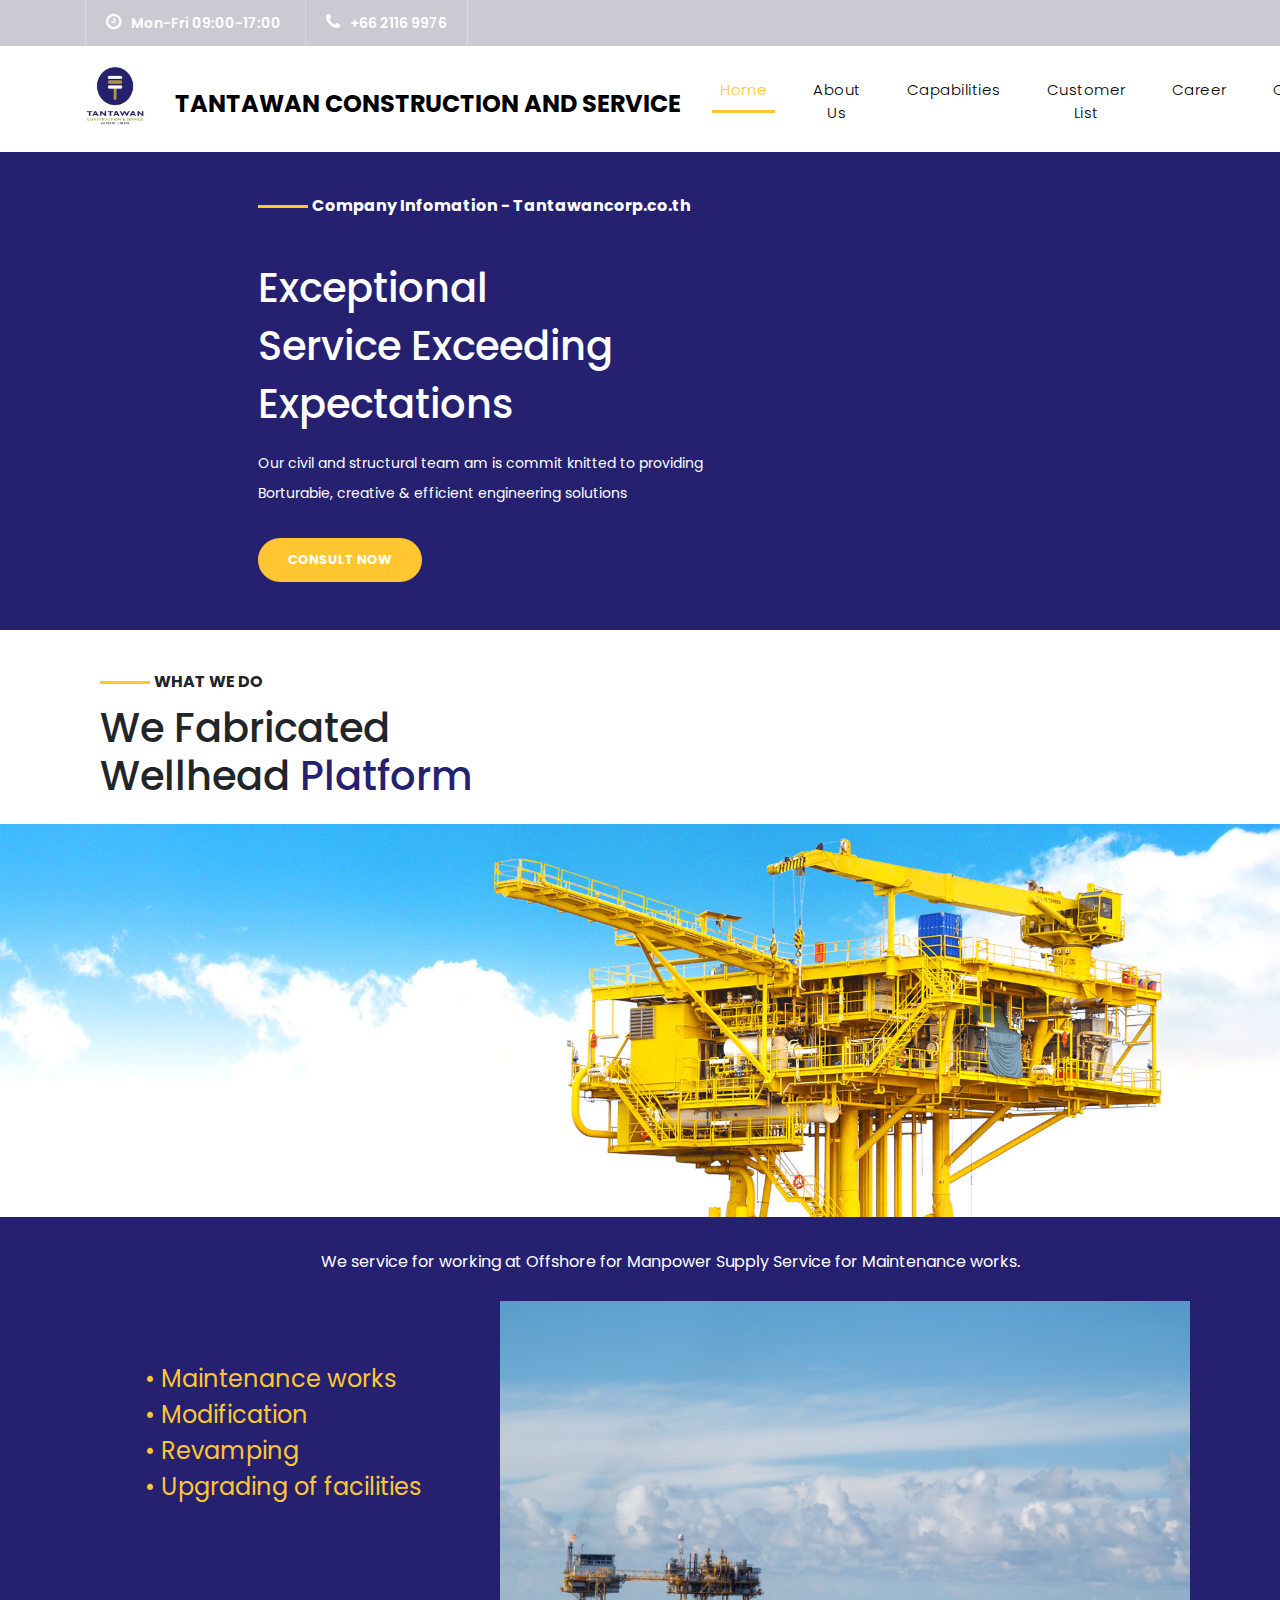
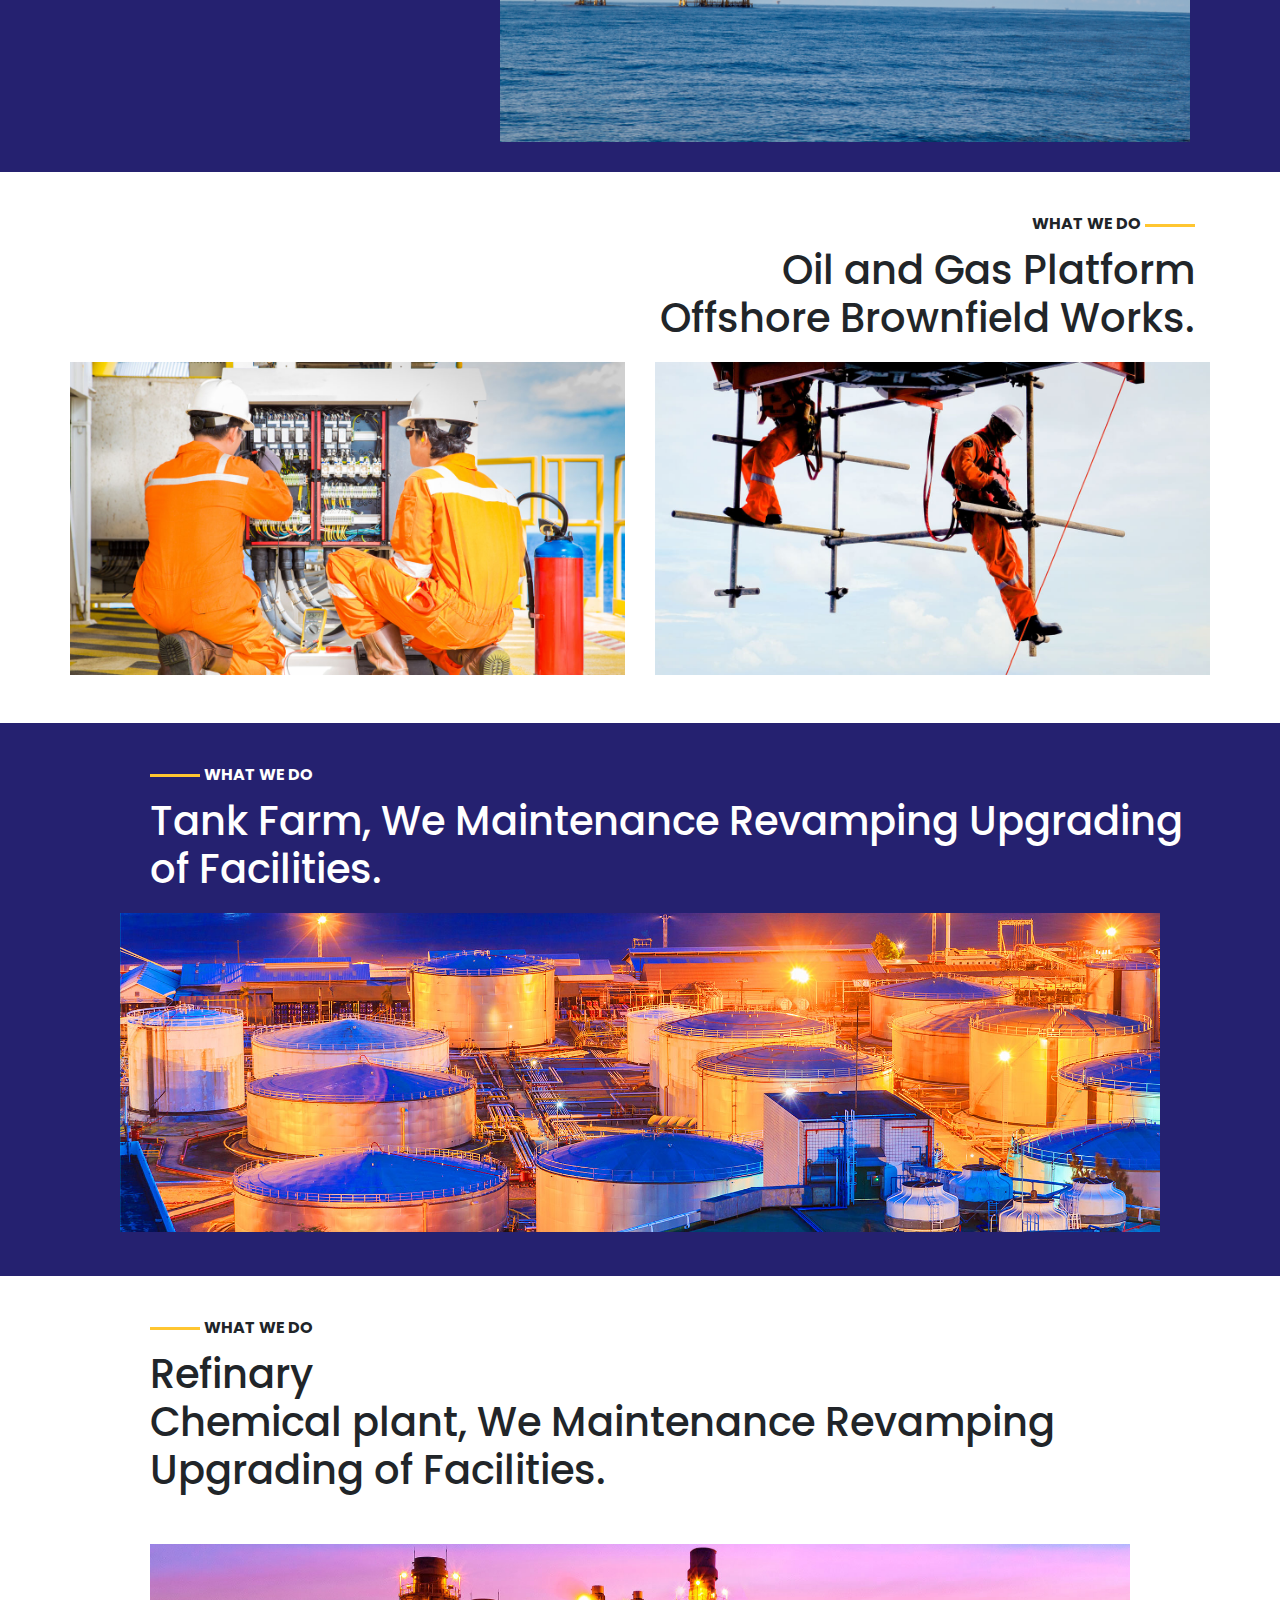
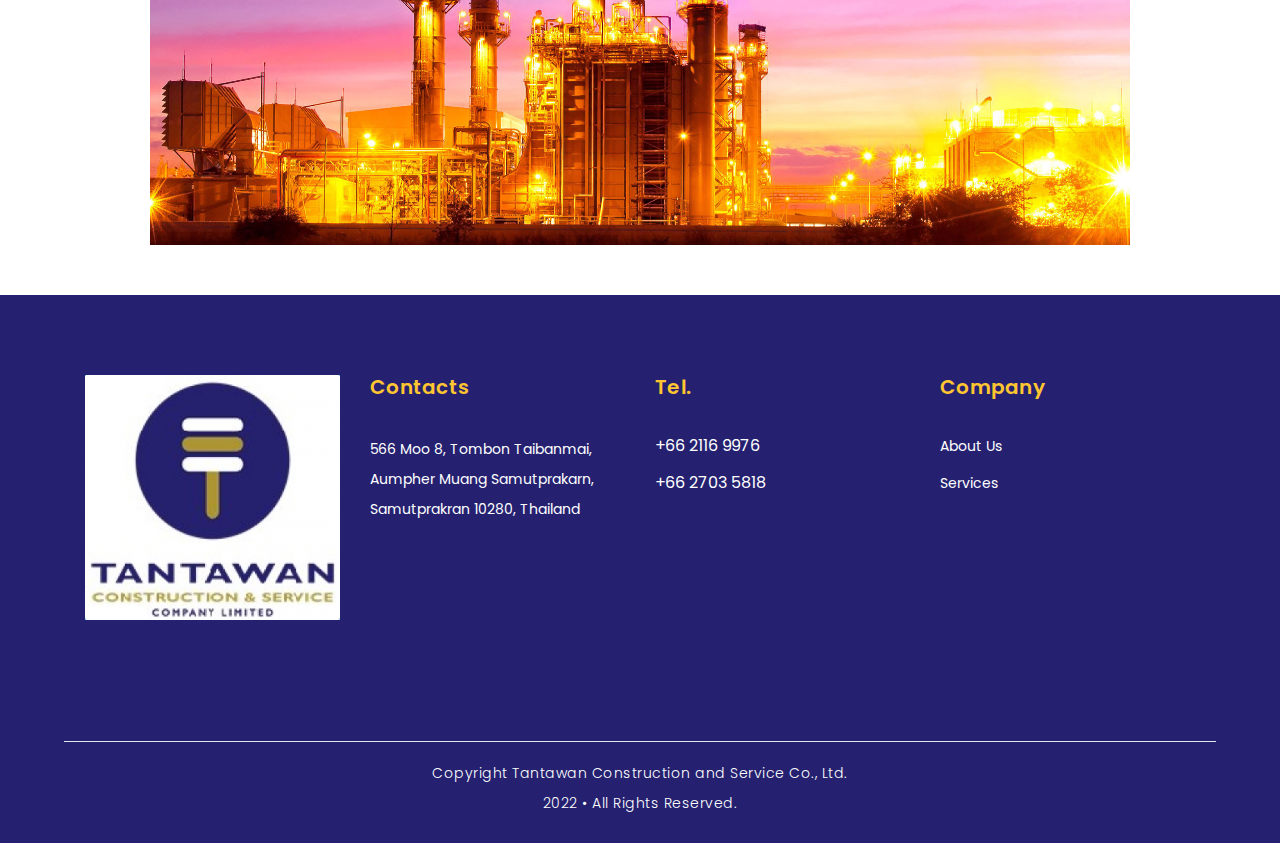
==== commit 76876174: "Update 04082022" ====
--- a/index.html
+++ b/index.html
@@ -200,7 +200,7 @@
         <p style="color: #fff; font-size: medium; text-align: center;"> We service for working at Offshore for Manpower Supply Service for Maintenance works.</p>
         <br>
         <div class="row">
-          <div class="col-md-4" style="padding-left: 70px; padding-top: 60px;">
+          <div class="col-md-4" style="padding-left: 30px; padding-top: 60px;">
             <ul class="menu-list" style="font-size:x-large; color: #FFC631;">
               <li>• Maintenance works</li>
               <li>• Modification</li>
